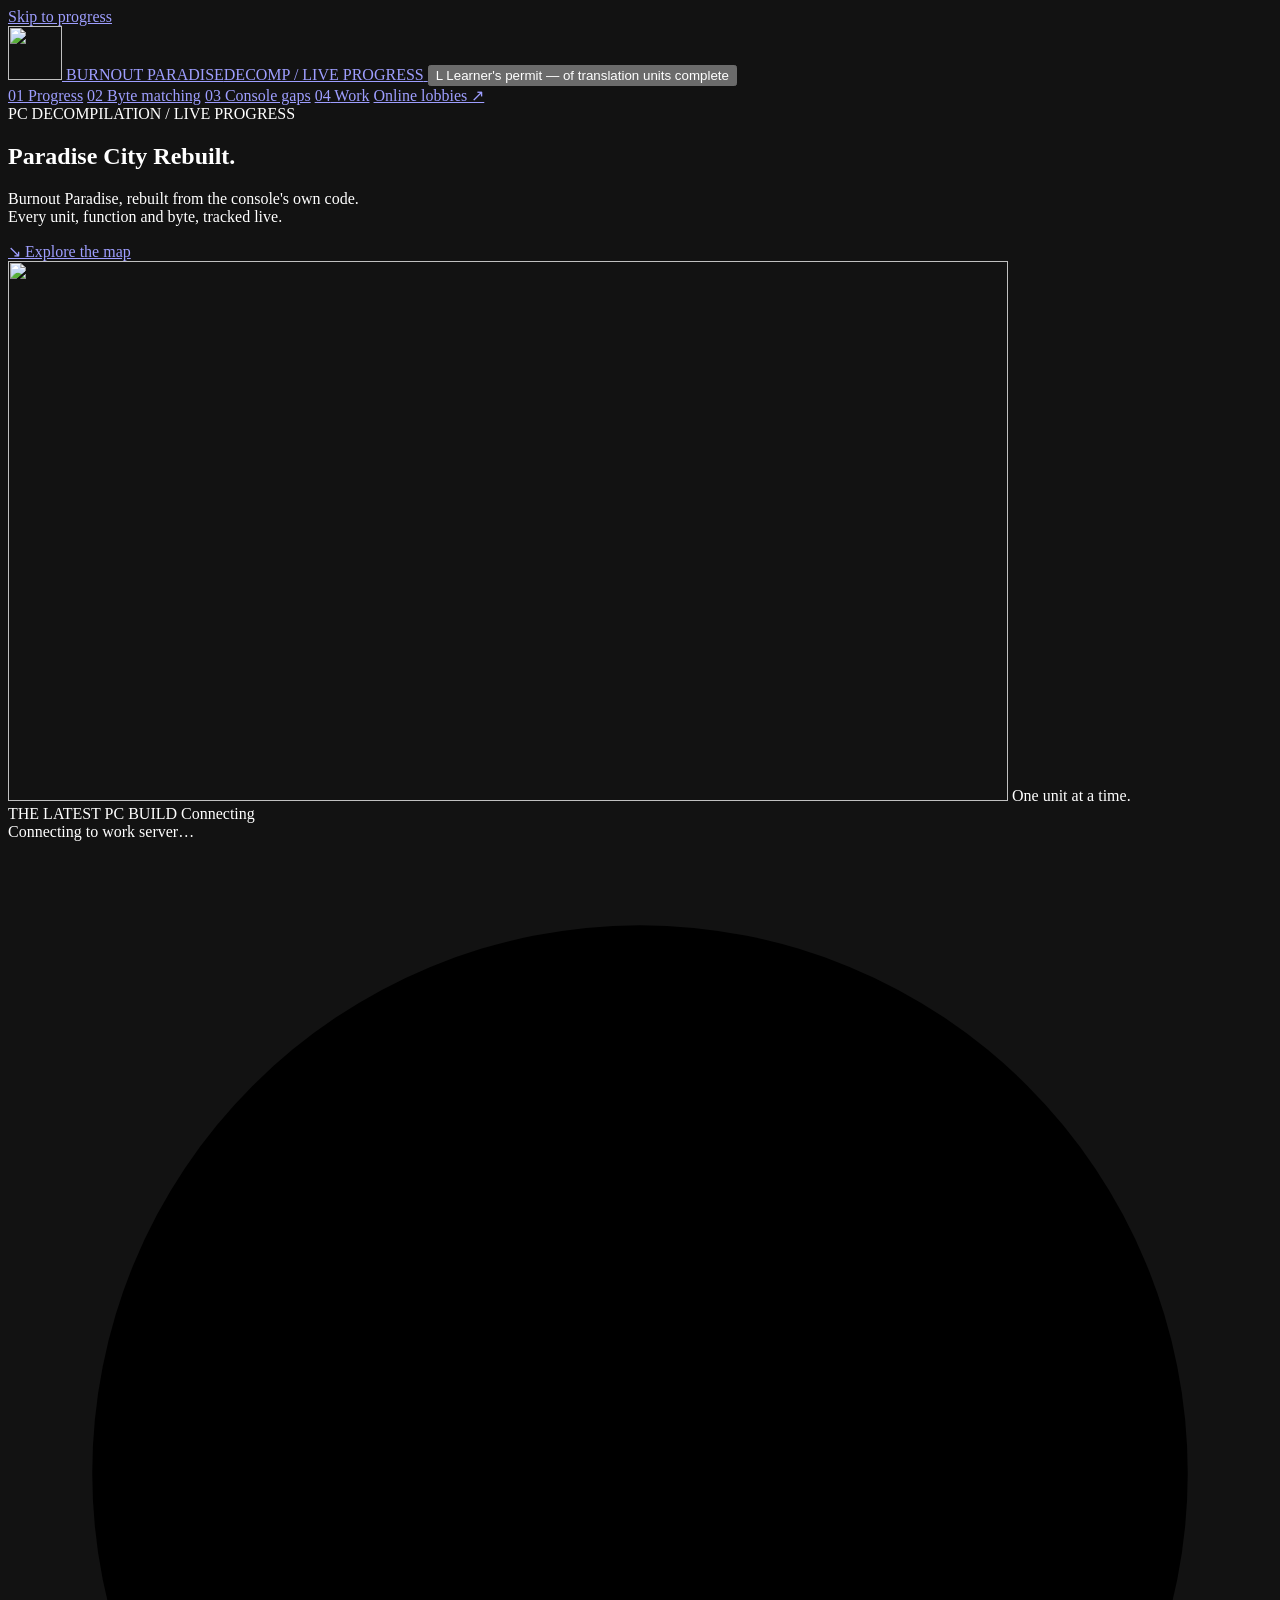
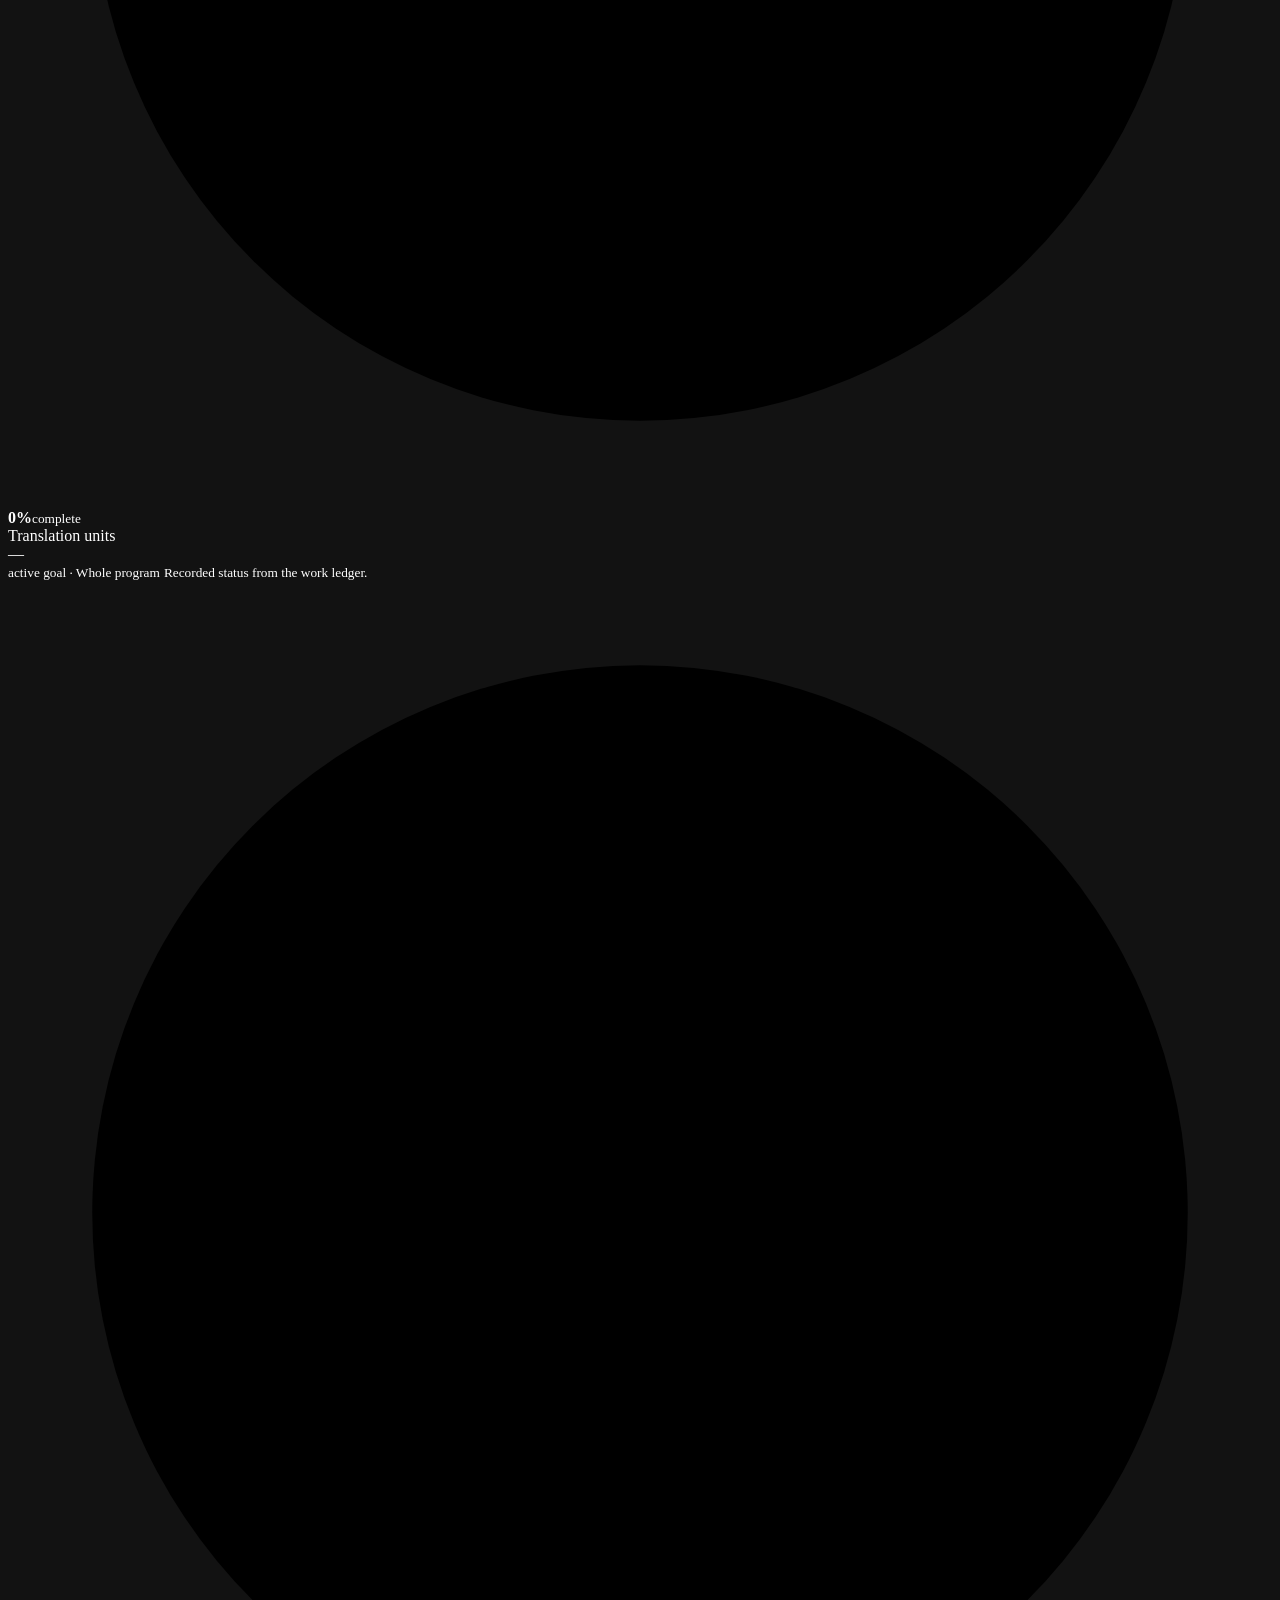
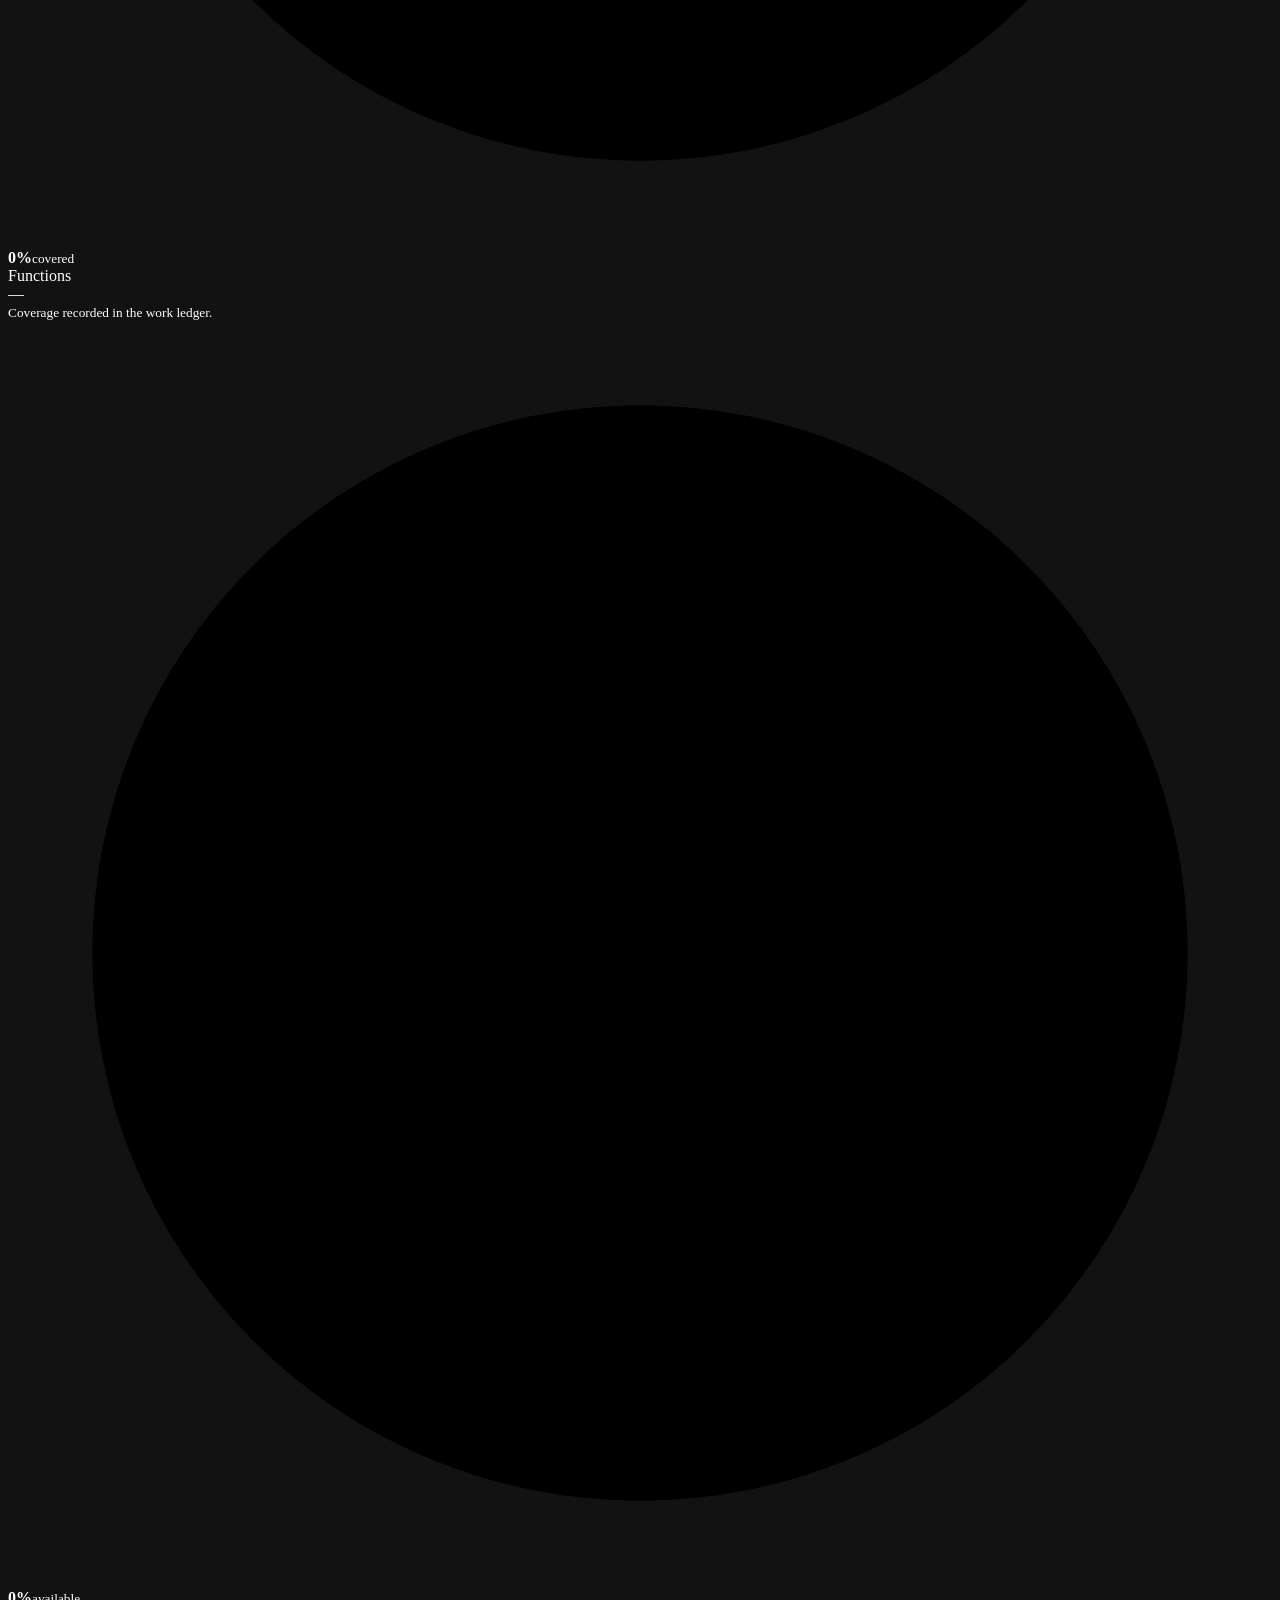
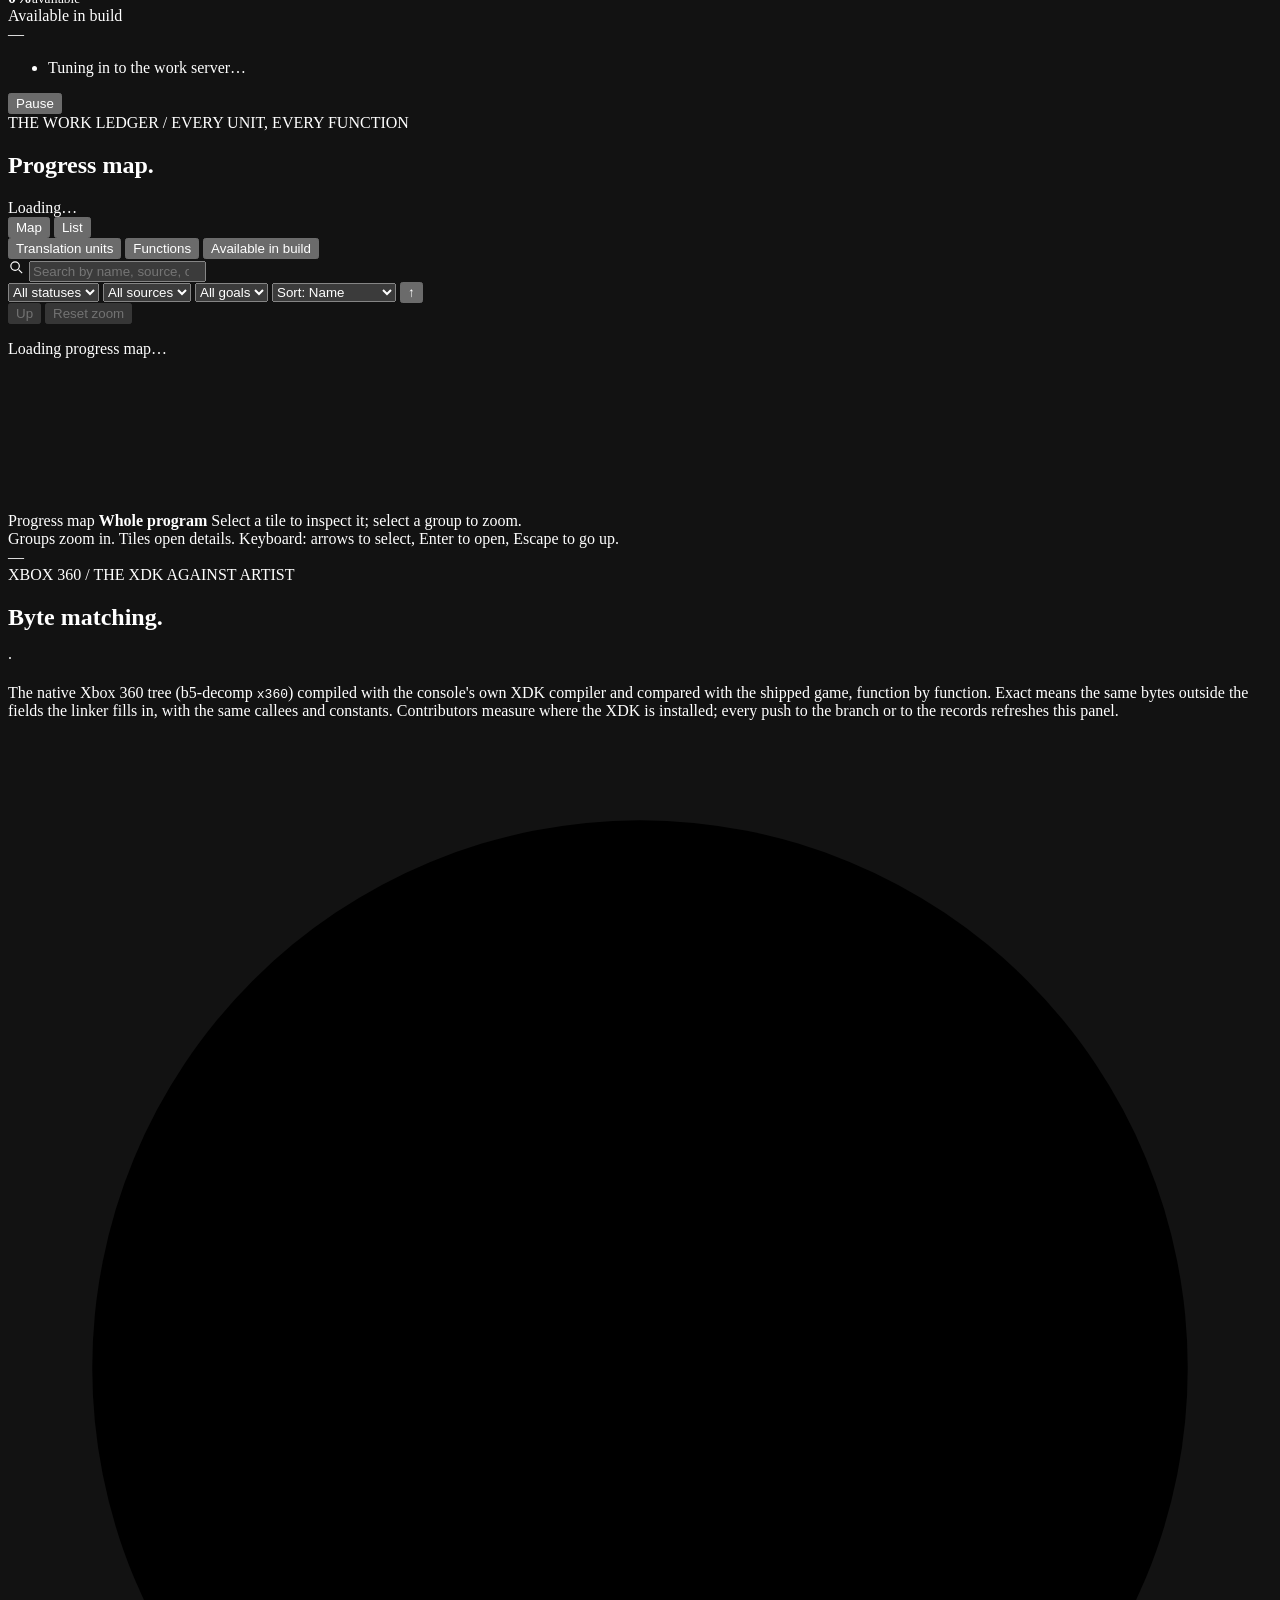
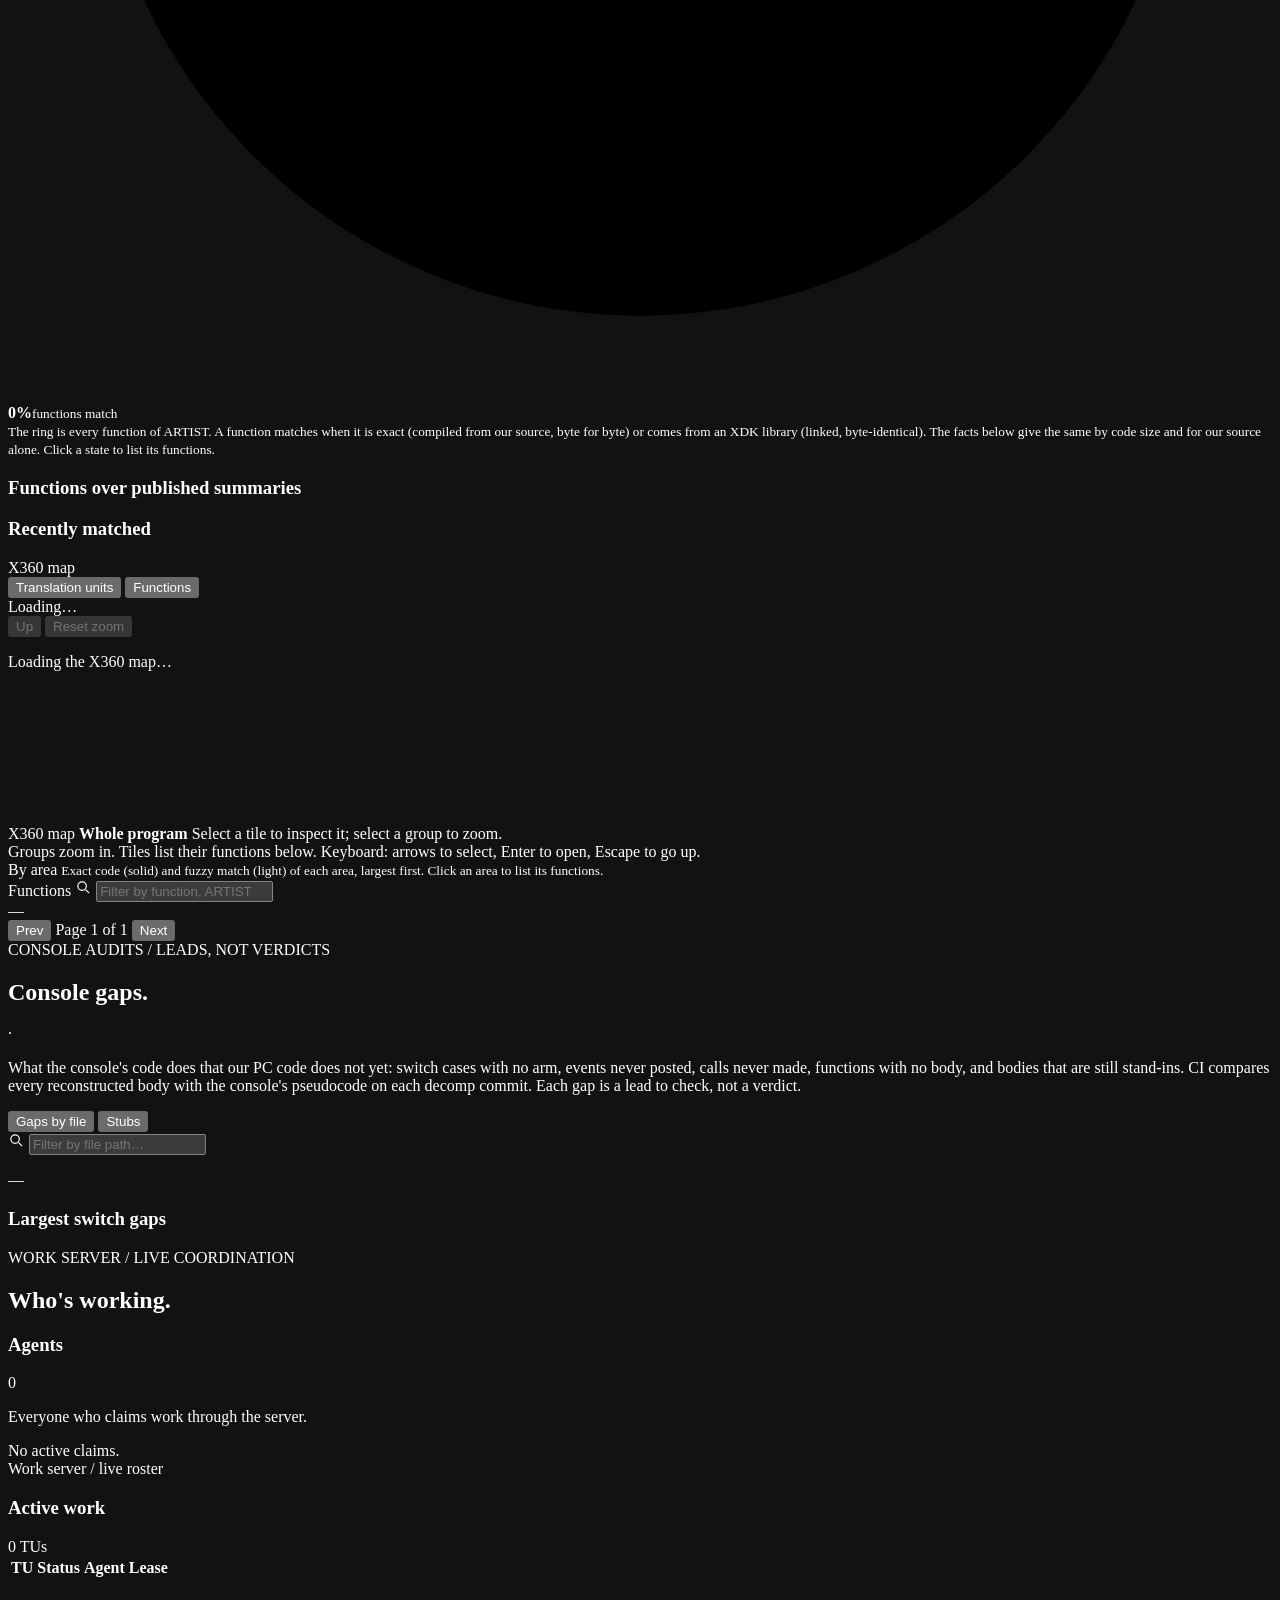
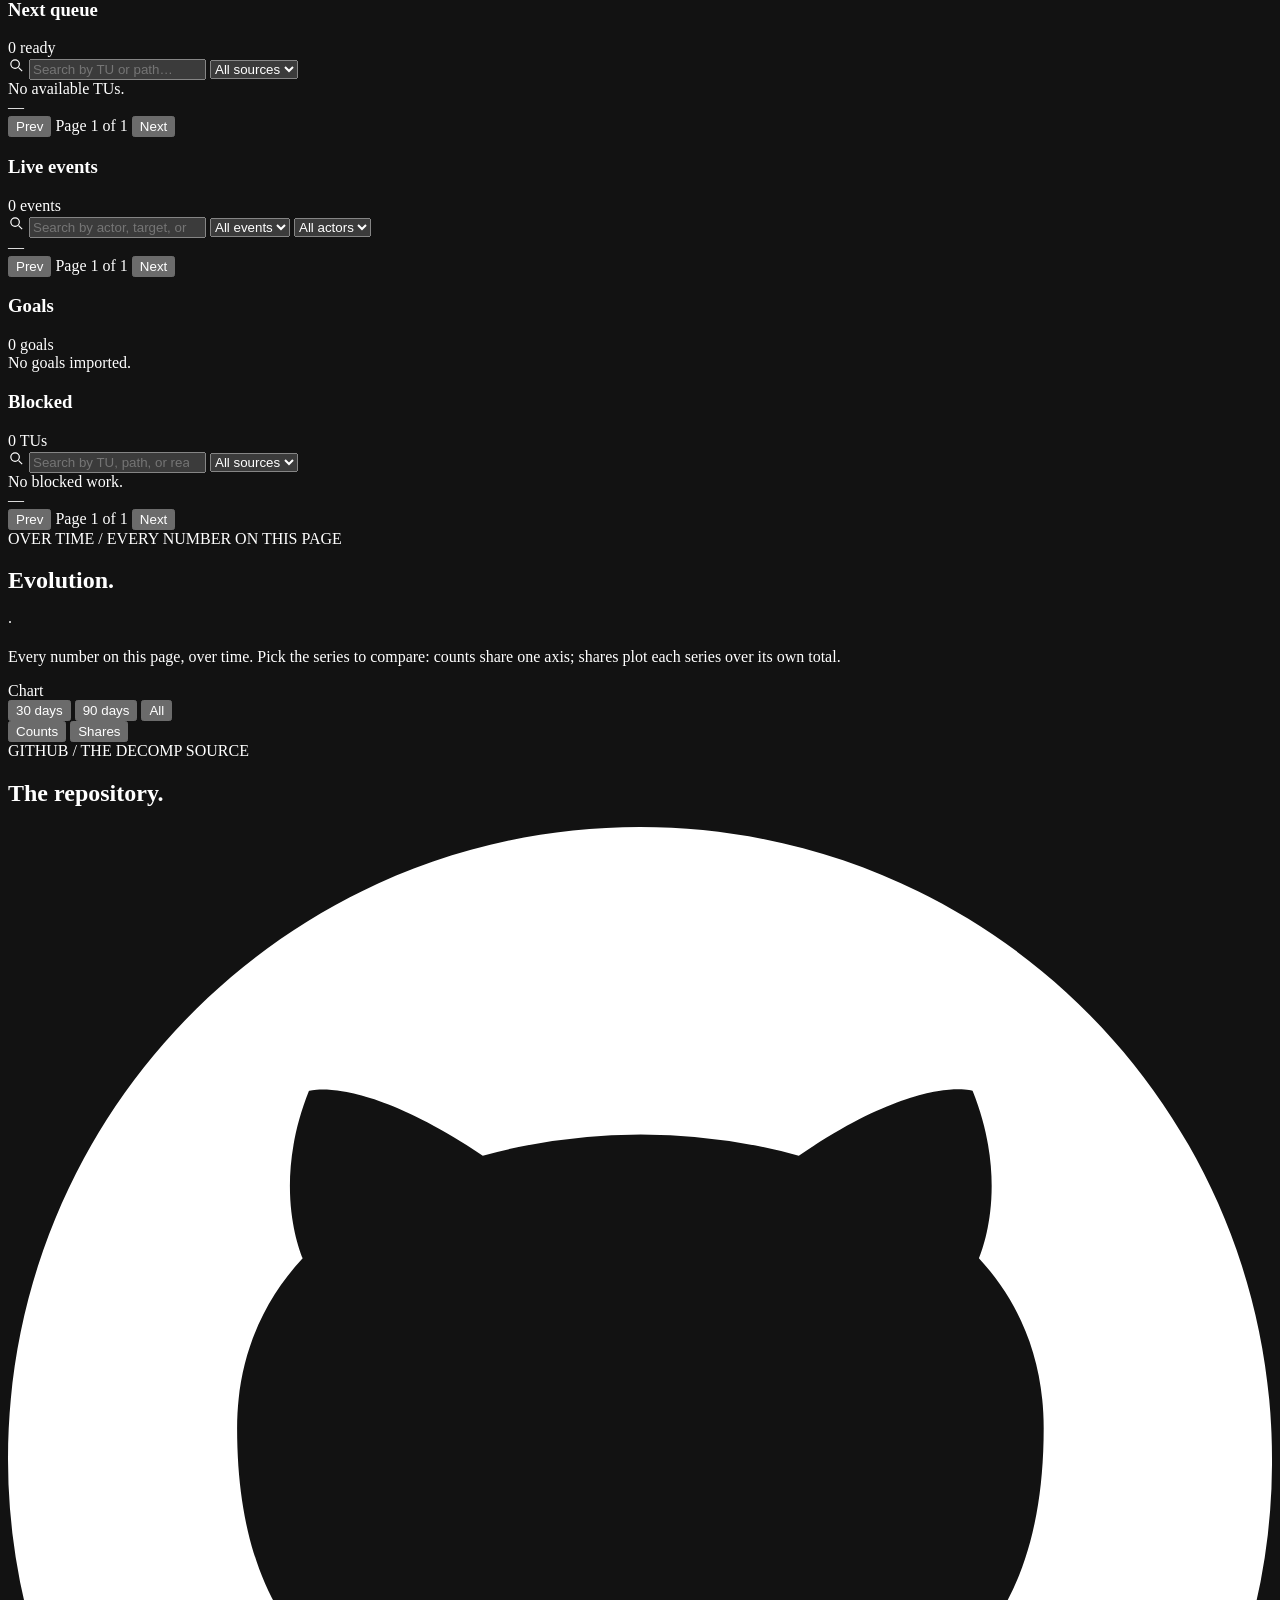
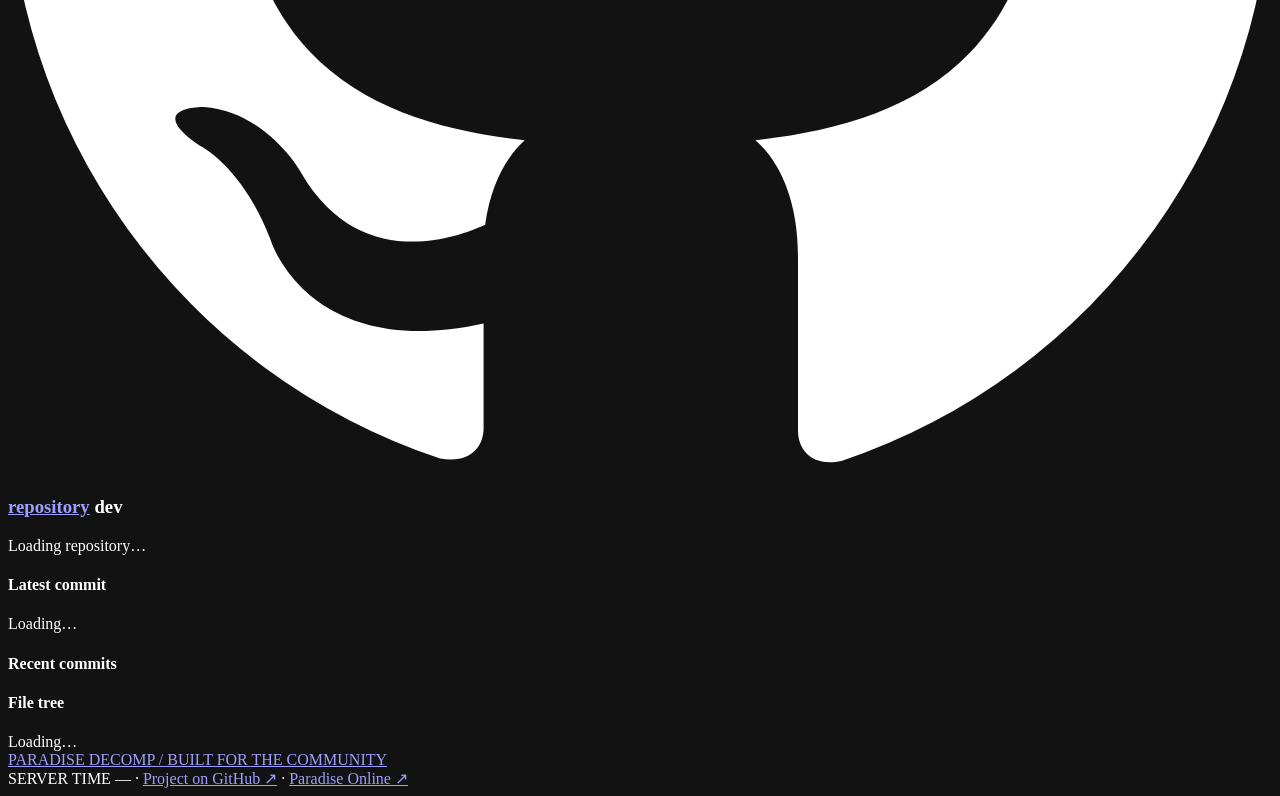
==== bp_work_server/static/index.html @ 1973224c "Download build: the Paradise road sign, swappable by name The hero's download control is now drawn b" ====
<!doctype html>
<html lang="en" class="b5-ui">
  <head>
    <meta charset="utf-8" />
    <meta name="viewport" content="width=device-width, initial-scale=1" />
    <!-- The dark scheme and the scrollbar colours, declared before any stylesheet loads. A hard
         reload (Ctrl+F5) fetches app.css again, and in that gap the page had no scrollbar
         colours of its own: Chrome painted every scrollbar solid #e10600 (the theme-color),
         thumb and track alike, and kept it after app.css arrived. app.css repeats these. -->
    <meta name="color-scheme" content="dark" />
    <style>
      html {
        color-scheme: dark;
        scrollbar-width: thin;
        scrollbar-color: #7a1418 rgba(0, 0, 0, 0.4);
      }
    </style>
    <title>Burnout Paradise Decompilation Progress</title>
    <meta
      name="description"
      content="Live progress dashboard for the Burnout Paradise decompilation project."
    />

    <!-- Social preview (Open Graph — Discord, Facebook, etc.) -->
    <meta property="og:type" content="website" />
    <meta property="og:site_name" content="Burnout Paradise Decompilation" />
    <meta property="og:title" content="Burnout Paradise Decompilation Progress" />
    <meta
      property="og:description"
      content="Live progress dashboard for the Burnout Paradise decompilation project."
    />
    <meta property="og:image" content="/static/b5-ui/assets/seal-paradise-city.png" />
    <meta property="og:image:alt" content="Paradise City seal" />

    <!-- Twitter Card -->
    <meta name="twitter:card" content="summary_large_image" />
    <meta name="twitter:title" content="Burnout Paradise Decompilation Progress" />
    <meta
      name="twitter:description"
      content="Live progress dashboard for the Burnout Paradise decompilation project."
    />
    <meta name="twitter:image" content="/static/b5-ui/assets/seal-paradise-city.png" />

    <!-- Embed accent color (Discord left bar). Served to link-preview bots only
         (routes/static.py): a browser that gets it may paint the page's scrollbars with it. -->
    <meta name="theme-color" content="#e10600" />

    <!-- Type, components and artwork: the shared b5-decomp-webui build in static/b5-ui
         (static/b5-ui/webui.json names its version). app.css lays out this dashboard. -->
    <link rel="icon" type="image/svg+xml" href="/static/b5-ui/assets/favicon.svg" />
    <link rel="preload" href="/static/b5-ui/assets/anton-latin.ttf" as="font" type="font/ttf" crossorigin />
    <link rel="stylesheet" href="/static/b5-ui/b5-ui.css?v=0.2.0-2" />
    <link rel="stylesheet" href="/static/b5-ui/download-designs.css?v=0.2.0-2" />
    <link rel="stylesheet" href="/static/app.css?v=61" />
  </head>
  <body class="b5-page">
    <a class="b5-skip-link" href="#progress">Skip to progress</a>
    <div class="b5-scenery" aria-hidden="true"></div>
    <header class="b5-site-header b5-shell">
      <a class="b5-brand" href="/" aria-label="Decomp progress home">
        <img class="b5-brand__mark" src="/static/b5-ui/assets/seal-paradise-city.png" width="54" height="54" alt="" />
        <span>BURNOUT PARADISE<span class="b5-brand__subtitle">DECOMP / LIVE PROGRESS</span></span>
      </a>
      <!-- The decomp license rides in the header once the summary's rings have scrolled
           away (app.js), so it never sits beside the figures it repeats. It opens the
           whole license. -->
      <button class="b5-license-chip wp-license-chip" id="licenseChip" type="button" popovertarget="licenseCard" aria-expanded="false" data-b5-reveal>
        <span class="b5-license-chip__class" id="licenseChipClass">L</span>
        <span class="b5-license-chip__rank" id="licenseChipRank">Learner's permit</span>
        <span class="b5-license-chip__value" id="licenseChipValue">—</span><span class="b5-sr-only"> of translation units complete</span>
      </button>
      <nav class="b5-site-nav" aria-label="Main navigation">
        <a href="#progress" aria-current="location"><span>01</span> Progress</a>
        <a href="#bytematch"><span>02</span> Byte matching</a>
        <a href="#gaps"><span>03</span> Console gaps</a>
        <a href="#work"><span>04</span> Work</a>
        <a class="b5-site-nav__external" href="https://online.decomp.adriwin.fr/" target="_blank" rel="noopener noreferrer">Online lobbies ↗</a>
      </nav>
    </header>

    <!-- The whole license: a rank on the share of translation units complete (the first
         ring), after the game's licence classes; the rings' figures as car-stat meters,
         with the X360 byte match; the commit the ledger was reconciled at. -->
    <article class="b5-license wp-license-card" id="licenseCard" popover aria-labelledby="licenseRank">
      <div class="b5-license__head">
        <div>
          <div class="b5-license__kicker">Paradise City · Decomp license</div>
          <h2 class="b5-license__rank" id="licenseRank">Learner's permit</h2>
        </div>
        <span class="b5-license__class" id="licenseClass" aria-hidden="true">L</span>
      </div>
      <p class="b5-license__next" id="licenseNext">Reading the work ledger…</p>
      <div class="b5-license__stats">
          <div class="b5-meter" id="meterUnits" data-tone="success" role="progressbar" aria-valuemin="0" aria-valuemax="100" aria-label="Units complete"><span class="b5-meter__label">Units complete</span><span class="b5-meter__value" data-b5-progress-label>—</span><span class="b5-meter__bar"></span></div>
          <div class="b5-meter" id="meterFuncs" role="progressbar" aria-valuemin="0" aria-valuemax="100" aria-label="Functions covered"><span class="b5-meter__label">Functions covered</span><span class="b5-meter__value" data-b5-progress-label>—</span><span class="b5-meter__bar"></span></div>
          <div class="b5-meter" id="meterBuild" data-tone="info" role="progressbar" aria-valuemin="0" aria-valuemax="100" aria-label="In the build"><span class="b5-meter__label">In the build</span><span class="b5-meter__value" data-b5-progress-label>—</span><span class="b5-meter__bar"></span></div>
          <div class="b5-meter" id="meterMatch" data-tone="success" role="progressbar" aria-valuemin="0" aria-valuemax="100" aria-label="X360 byte match"><span class="b5-meter__label">X360 byte match</span><span class="b5-meter__value" data-b5-progress-label>—</span><span class="b5-meter__bar"></span></div>
      </div>
      <div class="b5-license__stamp"><span>Valid in Paradise City</span><span id="licenseNumber" title="The b5-decomp commit the ledger was reconciled at">No. —</span></div>
    </article>

    <main class="wp-main" data-b5-density="compact">
      <div class="b5-shell">
      <section class="b5-hero wp-hero" aria-labelledby="page-title">
        <div class="b5-hero__copy">
          <div class="b5-eyebrow"><span class="b5-dot"></span> PC DECOMPILATION / LIVE PROGRESS</div>
          <h1 class="b5-hero__title" id="page-title">
            <span class="b5-hero__line">Paradise City</span>
            <span class="b5-title-mark b5-hero__mark">Rebuilt.</span>
          </h1>
          <p>Burnout Paradise, rebuilt from the console's own code.<br />Every unit, function and byte, tracked live.</p>
          <a class="b5-button b5-button--paint" href="#progress"><span class="b5-button__arrow" aria-hidden="true">↘</span> Explore the map</a>
        </div>
        <div class="b5-destination">
          <div class="b5-destination__art" aria-hidden="true">
            <img class="b5-destination__logo" src="/static/b5-ui/assets/paradise-city.webp" width="1000" height="540" alt="" fetchpriority="high" />
            <span class="b5-destination__label">One unit at a time.</span>
          </div>
          <div class="b5-connection wp-build">
            <div class="b5-connection__top">
              <span class="b5-connection__kicker">THE LATEST PC BUILD</span>
              <span id="connection" class="b5-status" data-tone="warning"><span id="connectionText">Connecting</span></span>
            </div>
            <!-- Download build: app.js draws the download control here from the latest build, in the
                 design named by DOWNLOAD_DESIGN (any of the b5-ui download designs; the gallery shows
                 them all). Its chooser offers the full game or the exe-only update. -->
            <div id="downloadSlot" class="wp-download" hidden></div>
            <span id="subtitle" class="b5-hint">Connecting to work server…</span>
          </div>
        </div>
      </section>

      <!-- Headline metrics: three donuts, each split into the states that make up its total -->
      <section class="b5-stat-strip wp-metrics" aria-label="Progress summary">
        <article class="b5-stat wp-metric" title="Completion includes done translation units and external implementations, shown separately in the legend.">
          <div class="b5-ring wp-ring" id="tuRing">
            <svg viewBox="0 0 120 120" aria-hidden="true">
              <circle class="b5-ring__track" cx="60" cy="60" r="52" />
              <g class="ring-segments"></g>
            </svg>
            <span class="b5-ring__label"><strong id="tuPercent">0%</strong><small>complete</small></span>
          </div>
          <div class="wp-metric__body">
            <span class="b5-stat__label">Translation units</span>
            <div class="metric-total" id="tuCount">—</div>
            <div class="legend" id="tuLegend"></div>
            <small class="metric-note">active goal · <span id="activeGoal">Whole program</span></small>
            <small class="metric-note" id="tuEvidenceNote">Recorded status from the work ledger.</small>
            <small class="metric-note" id="sourceSyncNote" hidden></small>
          </div>
        </article>
        <article class="b5-stat wp-metric" title="Coverage includes recorded functions and external implementations. The total includes every function in the shipped X360 binary, including unidentified functions.">
          <div class="b5-ring wp-ring" id="fnRing">
            <svg viewBox="0 0 120 120" aria-hidden="true">
              <circle class="b5-ring__track" cx="60" cy="60" r="52" />
              <g class="ring-segments"></g>
            </svg>
            <span class="b5-ring__label"><strong id="fnPercent">0%</strong><small>covered</small></span>
          </div>
          <div class="wp-metric__body">
            <span class="b5-stat__label">Functions</span>
            <div class="metric-total" id="fnCount">—</div>
            <div class="legend" id="fnLegend"></div>
            <small class="metric-note" id="fnStatusNote">Coverage recorded in the work ledger.</small>
            <small class="metric-note" id="fnEvidenceNote"></small>
          </div>
        </article>
        <article class="b5-stat wp-metric" title="Translation units available through compiled source or a verified external provider in the PC build inputs.">
          <div class="b5-ring wp-ring" id="exeRing">
            <svg viewBox="0 0 120 120" aria-hidden="true">
              <circle class="b5-ring__track" cx="60" cy="60" r="52" />
              <g class="ring-segments"></g>
            </svg>
            <span class="b5-ring__label"><strong id="exePercent">0%</strong><small>available</small></span>
          </div>
          <div class="wp-metric__body">
            <span class="b5-stat__label">Available in build</span>
            <div class="metric-total" id="exeCount">—</div>
            <div class="legend" id="exeLegend"></div>
          </div>
        </article>
      </section>

      <!-- Crash FM's news crawl, after the game's ticker: the newest work-server events in
           amber LED type, under the summary. The events table in Who's working holds the
           same events; the crawl stops on hover or with its toggle. -->
      <section class="b5-ticker wp-ticker" id="ticker" aria-label="Crash FM: latest events">
        <div class="b5-ticker__window"><ul class="b5-ticker__track" id="tickerTrack"><li class="b5-ticker__item">Tuning in to the work server…</li></ul></div>
        <button class="b5-ticker__toggle" id="tickerToggle" type="button" aria-pressed="false"><span class="b5-sr-only">Pause</span></button>
      </section>
      </div>

      <div class="b5-shell wp-sections">
      <!-- Explorer: search/browse every TU and function -->
      <section class="wp-section" id="progress" aria-labelledby="progress-title">
        <div class="b5-section-header" data-b5-index="01">
          <div>
            <div class="b5-eyebrow">THE WORK LEDGER / EVERY UNIT, EVERY FUNCTION</div>
            <h2 class="b5-heading" id="progress-title">Progress map<span class="b5-accent">.</span></h2>
          </div>
          <div class="explorer-view-tools">
            <span id="explorerCount" class="b5-ribbon b5-ribbon--gold">Loading…</span>
            <div class="b5-filter-group b5-filter-group--paint" id="explorerViews" role="group" aria-label="Explorer view">
              <button class="b5-filter" type="button" data-view="map" data-b5-value="map" aria-pressed="true">Map</button>
              <button class="b5-filter" type="button" data-view="list" data-b5-value="list" aria-pressed="false">List</button>
            </div>
          </div>
        </div>
        <div class="b5-panel b5-panel--board explorer" id="progressExplorer" aria-label="Progress explorer">
          <div class="b5-panel__header">
            <div class="b5-filter-group b5-filter-group--paint" id="explorerTabs" role="group" aria-label="Explorer mode">
              <button class="b5-filter" type="button" data-tab="tus" data-b5-value="tus" aria-pressed="true">Translation units</button>
              <button class="b5-filter" type="button" data-tab="funcs" data-b5-value="funcs" aria-pressed="false">Functions</button>
              <button class="b5-filter" type="button" data-tab="linked" data-b5-value="linked" aria-pressed="false">Available in build</button>
            </div>
            <label class="b5-search wp-search">
              <svg viewBox="0 0 24 24" width="17" height="17" fill="none" stroke="currentColor" stroke-width="1.7" aria-hidden="true"><circle cx="10" cy="10" r="6" /><path d="m15 15 5 5" /></svg>
              <input type="search" id="explorerSearch" placeholder="Search by name, source, or path…" aria-label="Search the explorer" autocomplete="off" />
            </label>
          </div>

          <div class="b5-panel__body">
          <div class="explorer-controls">
            <select id="filterStatus" class="b5-select" data-b5-select aria-label="Translation unit status"><option value="">All statuses</option></select>
            <select id="filterSource" class="b5-select tus-only" data-b5-select aria-label="Source"><option value="">All sources</option></select>
            <select id="filterGoal" class="b5-select tus-only" data-b5-select aria-label="Goal"><option value="">All goals</option></select>
            <select id="sortBy" class="b5-select tus-only" data-b5-select aria-label="Sort">
              <option value="queue">Sort: Queue rank</option>
              <option value="id" selected>Sort: Name</option>
              <option value="funcs">Sort: Functions</option>
              <option value="updated">Sort: Updated</option>
              <option value="status">Sort: Status</option>
            </select>
            <button id="sortOrder" class="b5-button b5-button--ink order-btn" type="button" title="Toggle order" aria-label="Toggle sort order">↑</button>
          </div>

          <div id="progressMap" class="progress-map">
            <div class="map-toolbar">
              <nav id="mapBreadcrumbs" class="map-breadcrumbs" aria-label="Map location"></nav>
              <div class="map-navigation">
                <button id="mapUp" type="button" class="b5-button b5-button--ink" disabled>Up</button>
                <button id="mapReset" type="button" class="b5-button b5-button--ink" disabled>Reset zoom</button>
              </div>
            </div>
            <p id="mapExplanation" class="map-explanation"></p>
            <div id="mapLegend" class="map-legend" aria-label="Map legend"></div>
            <div id="mapStatus" class="map-status" role="status">
              <span id="mapStatusText">Loading progress map…</span>
              <button id="mapRetry" type="button" class="b5-button b5-button--ink" hidden>Retry</button>
            </div>
            <div id="progressMapViewport" class="map-viewport b5-hud">
              <canvas id="progressMapCanvas" tabindex="0" role="group"
                aria-label="Interactive progress map" aria-describedby="mapKeyboardHelp">
                Use List view to browse progress in a table.
              </canvas>
              <div id="mapHighlight" class="map-highlight" hidden></div>
              <div id="progressMapTooltip" class="map-tooltip" hidden></div>
              <div id="mapEmpty" class="map-empty" hidden>No results match these filters.</div>
            </div>
            <div class="map-selection">
              <div class="map-selection-content">
                <span id="mapSelectionType" class="map-selection-type">Progress map</span>
                <strong id="mapSelectionName">Whole program</strong>
                <span id="mapSelectionMeta">Select a tile to inspect it; select a group to zoom.</span>
              </div>
              <div class="map-selection-actions">
                <button id="mapActivate" type="button" class="b5-button b5-button--ink" hidden>Open details</button>
                <button id="mapUnitDetails" type="button" class="b5-button b5-button--ink" hidden>Unit details</button>
              </div>
            </div>
            <div class="map-footnotes">
              <span id="mapScopeNote"></span>
              <span id="mapZeroNote" hidden></span>
              <span id="mapKeyboardHelp">Groups zoom in. Tiles open details. Keyboard: arrows to select, Enter to open, Escape to go up.</span>
            </div>
            <span id="mapAnnouncement" class="b5-sr-only" aria-live="polite"></span>
          </div>

          <div id="explorerList" class="explorer-list hidden">
            <div class="table-wrap">
              <table class="explorer-table">
                <thead id="explorerHead"></thead>
                <tbody id="explorerBody"></tbody>
              </table>
            </div>
            <!-- No data-b5-pager: app.js creates this pager on the first response, so it never reads "No results" while loading. -->
            <nav id="explorerPager" class="b5-pagination explorer-foot" data-b5-page-size="50" data-b5-unit="results" aria-label="Explorer pages"><span class="b5-pagination__range">—</span></nav>
          </div>
          </div>
        </div>
      </section>

      <!-- Byte matching: the native Xbox 360 tree compiled with the XDK, function by function
           against the console's own bytes. Fed by the workflow repo's bytematch.yml. -->
      <section class="wp-section" id="bytematch" aria-labelledby="bytematch-title">
        <div class="b5-section-header" data-b5-index="02">
          <div>
            <div class="b5-eyebrow">XBOX 360 / THE XDK AGAINST ARTIST</div>
            <h2 class="b5-heading" id="bytematch-title">Byte matching<span class="b5-accent">.</span></h2>
          </div>
          <!-- the x360 commit and age of the summary the panel shows -->
          <span id="bytematchStamp" class="b5-ribbon b5-ribbon--gold" hidden></span>
        </div>
        <div class="wp-body bytematch-panel" id="bytematchCard" aria-label="Byte matching">
          <!-- The measure, its ring and the facts on the left; how it moved and what matched
               last on the right, from the top. -->
          <div class="bm-overview">
            <div class="bm-main">
              <div class="bm-intro">
                <div class="metric-total" id="bytematchCount">&middot;</div>
                <p class="vp-intro">The native Xbox 360 tree (b5-decomp <code>x360</code>) compiled with the console's own XDK compiler and compared with the shipped game, function by function. Exact means the same bytes outside the fields the linker fills in, with the same callees and constants. Contributors measure where the XDK is installed; every push to the branch or to the records refreshes this panel.</p>
              </div>
              <div class="bm-ring-row">
                <div class="b5-ring wp-ring big" id="bytematchRing">
                  <svg viewBox="0 0 120 120" aria-hidden="true">
                    <circle class="b5-ring__track" cx="60" cy="60" r="52" />
                    <g class="ring-segments"></g>
                  </svg>
                  <span class="b5-ring__label"><strong id="bytematchPercent">0%</strong><small>functions match</small></span>
                </div>
                <div class="vp-legend">
                  <div class="legend" id="bytematchLegend"></div>
                  <small class="vp-hint">The ring is every function of ARTIST. A function matches when it is exact (compiled from our source, byte for byte) or comes from an XDK library (linked, byte-identical). The facts below give the same by code size and for our source alone. Click a state to list its functions.</small>
                </div>
              </div>
              <div class="bm-facts" id="bytematchFacts" role="group" aria-label="Byte-match facts"></div>
            </div>
            <div class="vp-side bm-side">
              <div class="b5-card b5-card--compact vp-block">
                <h3 class="b5-card__title">Functions over published summaries</h3>
                <div id="bytematchHistory" class="vp-history"></div>
              </div>
              <div class="b5-card b5-card--compact vp-block">
                <h3 class="b5-card__title">Recently matched</h3>
                <ol id="bytematchRecent" class="evidence-top bm-recent"></ol>
              </div>
            </div>
          </div>
          <!-- The PC progress map's renderer (progress-map.js), on the X360 byte-match states.
               Element ids carry the x360 prefix the MapController maps them through. -->
          <section class="b5-panel b5-panel--board bm-map" aria-label="X360 map">
            <div class="b5-panel__header">
              <span class="b5-board__label"><span class="b5-dot"></span>X360 map</span>
              <div class="b5-board__tools">
                <div class="b5-filter-group b5-filter-group--paint" id="x360MapTabs" role="group" aria-label="X360 map mode">
                  <button class="b5-filter" type="button" data-x360mode="x360tus" data-b5-value="x360tus" aria-pressed="true">Translation units</button>
                  <button class="b5-filter" type="button" data-x360mode="x360funcs" data-b5-value="x360funcs" aria-pressed="false">Functions</button>
                </div>
                <span id="x360MapCount" class="b5-ribbon b5-ribbon--gold">Loading&hellip;</span>
              </div>
            </div>
            <div class="b5-panel__body">
            <div id="x360ProgressMap" class="progress-map">
              <div class="map-toolbar">
                <nav id="x360MapBreadcrumbs" class="map-breadcrumbs" aria-label="X360 map location"></nav>
                <div class="map-navigation">
                  <button id="x360MapUp" type="button" class="b5-button b5-button--ink" disabled>Up</button>
                  <button id="x360MapReset" type="button" class="b5-button b5-button--ink" disabled>Reset zoom</button>
                </div>
              </div>
              <p id="x360MapExplanation" class="map-explanation"></p>
              <div id="x360MapLegend" class="map-legend" aria-label="X360 map legend"></div>
              <div id="x360MapStatus" class="map-status" role="status">
                <span id="x360MapStatusText">Loading the X360 map&hellip;</span>
              </div>
              <div id="x360ProgressMapViewport" class="map-viewport b5-hud">
                <canvas id="x360ProgressMapCanvas" tabindex="0" role="group"
                  aria-label="Interactive X360 byte-match map" aria-describedby="x360MapKeyboardHelp">
                  The function list below browses the same states.
                </canvas>
                <div id="x360MapHighlight" class="map-highlight" hidden></div>
                <div id="x360ProgressMapTooltip" class="map-tooltip" hidden></div>
                <div id="x360MapEmpty" class="map-empty" hidden>No results match these filters.</div>
              </div>
              <div class="map-selection">
                <div class="map-selection-content">
                  <span id="x360MapSelectionType" class="map-selection-type">X360 map</span>
                  <strong id="x360MapSelectionName">Whole program</strong>
                  <span id="x360MapSelectionMeta">Select a tile to inspect it; select a group to zoom.</span>
                </div>
                <div class="map-selection-actions">
                  <button id="x360MapActivate" type="button" class="b5-button b5-button--ink" hidden>Open details</button>
                  <button id="x360MapUnitDetails" type="button" class="b5-button b5-button--ink" hidden>Unit details</button>
                </div>
              </div>
              <div class="map-footnotes">
                <span id="x360MapScopeNote"></span>
                <span id="x360MapZeroNote" hidden></span>
                <span id="x360MapKeyboardHelp">Groups zoom in. Tiles list their functions below. Keyboard: arrows to select, Enter to open, Escape to go up.</span>
              </div>
              <span id="x360MapAnnouncement" class="b5-sr-only" aria-live="polite"></span>
            </div>
            </div>
          </section>
          <section class="b5-panel b5-panel--board bm-areas" aria-label="By area">
            <div class="b5-panel__header">
              <span class="b5-board__label"><span class="b5-dot"></span>By area</span>
              <small class="muted-text">Exact code (solid) and fuzzy match (light) of each area, largest first. Click an area to list its functions.</small>
            </div>
            <div class="b5-panel__body"><div id="bytematchAreas" class="bm-area-list"></div></div>
          </section>
          <section class="b5-panel b5-panel--board bm-explorer" id="bytematchExplorer" aria-label="Byte-match functions">
            <div class="b5-panel__header">
              <span class="b5-board__label"><span class="b5-dot"></span>Functions</span>
              <label class="b5-search wp-search">
                <svg viewBox="0 0 24 24" width="17" height="17" fill="none" stroke="currentColor" stroke-width="1.7" aria-hidden="true"><circle cx="10" cy="10" r="6" /><path d="m15 15 5 5" /></svg>
                <input type="search" id="bytematchSearch" placeholder="Filter by function, ARTIST address or source&hellip;" aria-label="Filter byte-match functions" autocomplete="off" />
              </label>
            </div>
            <div class="b5-panel__body evidence-body">
              <div id="bytematchChips" class="b5-filter-group b5-filter-group--paint b5-filter-group--compact" role="group" aria-label="Filter by state"></div>
              <div id="bytematchList" class="evidence-list bm-list"></div>
              <div class="evidence-foot">
                <span id="bytematchRange" class="muted-text">&mdash;</span>
                <div class="mini-pager">
                  <button id="bmPagePrev" class="b5-page-button" type="button">Prev</button>
                  <span id="bmPageStatus" class="page-status">Page 1 of 1</span>
                  <button id="bmPageNext" class="b5-page-button" type="button">Next</button>
                </div>
              </div>
            </div>
          </section>
        </div>
      </section>

      <!-- Console gaps: what the console's code does that our PC code does not, file by file.
           A to-do list from the static audits CI runs on every decomp commit, with no score:
           each gap is a lead to check, not a measure of progress. -->
      <section class="wp-section" id="gaps" aria-labelledby="gaps-title">
        <div class="b5-section-header" data-b5-index="03">
          <div>
            <div class="b5-eyebrow">CONSOLE AUDITS / LEADS, NOT VERDICTS</div>
            <h2 class="b5-heading" id="gaps-title">Console gaps<span class="b5-accent">.</span></h2>
          </div>
          <span class="b5-ribbon b5-ribbon--gold" id="evidenceMeta">&middot;</span>
        </div>
        <div class="wp-body gaps-panel" id="gapsCard" aria-label="Console gaps">
          <p class="vp-intro">What the console's code does that our PC code does not yet: switch cases with no arm, events never posted, calls never made, functions with no body, and bodies that are still stand-ins. CI compares every reconstructed body with the console's pseudocode on each decomp commit. Each gap is a lead to check, not a verdict.</p>
          <section class="b5-panel b5-panel--board" id="evidence" aria-label="Console gaps by file">
            <div class="b5-panel__header">
              <div class="b5-filter-group b5-filter-group--paint" id="evidenceTabs" role="group" aria-label="Gap list">
                <button class="b5-filter" type="button" data-tab="audit" data-b5-value="audit" aria-pressed="true" title="Each reconstructed body compared with the console's own function">Gaps by file</button>
                <button class="b5-filter" type="button" data-tab="stubs" data-b5-value="stubs" aria-pressed="false" title="Bodies that are still stand-ins">Stubs</button>
              </div>
              <label class="b5-search wp-search">
                <svg viewBox="0 0 24 24" width="17" height="17" fill="none" stroke="currentColor" stroke-width="1.7" aria-hidden="true"><circle cx="10" cy="10" r="6" /><path d="m15 15 5 5" /></svg>
                <input type="search" id="evidenceSearch" placeholder="Filter by file path&hellip;" aria-label="Filter by file path" autocomplete="off" />
              </label>
            </div>
            <div class="b5-panel__body evidence-body">
              <p id="evidenceIntro" class="evidence-intro"></p>
              <div id="evidenceChips" class="b5-filter-group b5-filter-group--paint b5-filter-group--compact" role="group" aria-label="Filter"></div>
              <div class="evidence-grid">
                <div class="evidence-main">
                  <div id="evidenceList" class="evidence-list"></div>
                  <nav id="evidencePager" class="b5-pagination evidence-foot" data-b5-page-size="25" data-b5-unit="files" aria-label="Console gap pages"><span class="b5-pagination__range">—</span></nav>
                </div>
                <aside class="b5-card b5-card--compact evidence-side">
                  <h3 class="b5-card__title" id="evidenceTopTitle">Largest switch gaps</h3>
                  <p id="evidenceTopNote" class="evidence-side-note"></p>
                  <ol id="evidenceTop" class="evidence-top"></ol>
                </aside>
              </div>
            </div>
          </section>
        </div>
      </section>

      <!-- Work coordination grid -->
      <section class="wp-section" id="work" aria-labelledby="work-title">
        <div class="b5-section-header" data-b5-index="04">
          <div>
            <div class="b5-eyebrow">WORK SERVER / LIVE COORDINATION</div>
            <h2 class="b5-heading" id="work-title">Who's working<span class="b5-accent">.</span></h2>
          </div>
        </div>
        <div class="grid">
          <section class="b5-panel b5-panel--paint b5-roster agents" aria-labelledby="agents-title">
            <div class="b5-panel__header">
              <h3 id="agents-title">Agents</h3>
              <span id="agentCount" class="b5-count-tile" title="Agents with active work">0</span>
            </div>
            <div class="b5-panel__body">
              <p id="agentSummary">Everyone who claims work through the server.</p>
              <div id="attributionNote" class="attribution-note" hidden></div>
              <div id="agents" class="agent-list empty">No active claims.</div>
            </div>
            <div class="b5-panel__footer"><span class="b5-dot"></span>Work server / live roster</div>
          </section>

          <section class="b5-card wp-card active-work" aria-labelledby="active-work-title">
            <div class="b5-card__header">
              <h3 class="b5-card__title" id="active-work-title">Active work</h3>
              <span id="activeWorkCount" class="b5-ribbon b5-ribbon--gold">0 TUs</span>
            </div>
            <div class="table-wrap">
              <table>
                <thead>
                  <tr>
                    <th>TU</th>
                    <th>Status</th>
                    <th>Agent</th>
                    <th>Lease</th>
                  </tr>
                </thead>
                <tbody id="activeWork"></tbody>
              </table>
            </div>
            <!-- Shown instead of the table while nothing is claimed. -->
            <div id="activeWorkEmpty" class="b5-empty b5-empty--illustrated active-empty" hidden>
              <span class="b5-empty__symbol b5-empty__symbol--diamond" aria-hidden="true"></span>
              <h4>Engines off. Garage open.</h4>
              <p>No one has a unit claimed right now. Agents claim work from the next queue, and each claim shows up here with its lease.</p>
              <a class="b5-link" href="#next-title">See the next queue ↓</a>
            </div>
          </section>

          <section class="b5-card wp-card next-work" aria-labelledby="next-title">
            <div class="b5-card__header">
              <h3 class="b5-card__title" id="next-title">Next queue</h3>
              <span id="nextCount" class="b5-ribbon b5-ribbon--gold">0 ready</span>
            </div>
            <div class="mini-controls">
              <label class="b5-search wp-search">
                <svg viewBox="0 0 24 24" width="17" height="17" fill="none" stroke="currentColor" stroke-width="1.7" aria-hidden="true"><circle cx="10" cy="10" r="6" /><path d="m15 15 5 5" /></svg>
                <input type="search" id="queueSearch" placeholder="Search by TU or path…" aria-label="Search the queue" autocomplete="off" />
              </label>
              <select id="queueFilterSource" class="b5-select" data-b5-select aria-label="Queue source"><option value="">All sources</option></select>
            </div>
            <div id="nextQueue" class="queue empty">No available TUs.</div>
            <div class="mini-foot">
              <span id="queueRange" class="muted-text">—</span>
              <div class="mini-pager">
                <button id="queuePrev" class="b5-page-button" type="button">Prev</button>
                <span id="queuePageStatus" class="page-status">Page 1 of 1</span>
                <button id="queueNext" class="b5-page-button" type="button">Next</button>
              </div>
            </div>
          </section>

          <section class="b5-card wp-card events" aria-labelledby="events-title">
            <div class="b5-card__header">
              <h3 class="b5-card__title" id="events-title">Live events</h3>
              <span id="eventCount" class="b5-ribbon b5-ribbon--gold">0 events</span>
            </div>
            <div class="mini-controls">
              <label class="b5-search wp-search">
                <svg viewBox="0 0 24 24" width="17" height="17" fill="none" stroke="currentColor" stroke-width="1.7" aria-hidden="true"><circle cx="10" cy="10" r="6" /><path d="m15 15 5 5" /></svg>
                <input type="search" id="eventsSearch" placeholder="Search by actor, target, or detail…" aria-label="Search events" autocomplete="off" />
              </label>
              <select id="eventsFilterAction" class="b5-select" data-b5-select aria-label="Event type"><option value="">All events</option></select>
              <select id="eventsFilterActor" class="b5-select" data-b5-select aria-label="Event actor"><option value="">All actors</option></select>
            </div>
            <div id="events" class="event-table empty"></div>
            <div class="mini-foot">
              <span id="eventsRange" class="muted-text">—</span>
              <div class="mini-pager">
                <button id="eventsPrev" class="b5-page-button" type="button">Prev</button>
                <span id="eventsPageStatus" class="page-status">Page 1 of 1</span>
                <button id="eventsNext" class="b5-page-button" type="button">Next</button>
              </div>
            </div>
          </section>

          <section class="b5-card wp-card goals" aria-labelledby="goals-title">
            <div class="b5-card__header">
              <h3 class="b5-card__title" id="goals-title">Goals</h3>
              <span id="goalCount" class="b5-ribbon b5-ribbon--gold">0 goals</span>
            </div>
            <div id="goals" class="goal-list empty">No goals imported.</div>
          </section>

          <section class="b5-card wp-card blocked" aria-labelledby="blocked-title">
            <div class="b5-card__header">
              <h3 class="b5-card__title" id="blocked-title">Blocked</h3>
              <span id="blockedListCount" class="b5-ribbon b5-ribbon--gold">0 TUs</span>
            </div>
            <div class="mini-controls">
              <label class="b5-search wp-search">
                <svg viewBox="0 0 24 24" width="17" height="17" fill="none" stroke="currentColor" stroke-width="1.7" aria-hidden="true"><circle cx="10" cy="10" r="6" /><path d="m15 15 5 5" /></svg>
                <input type="search" id="blockedSearch" placeholder="Search by TU, path, or reason…" aria-label="Search blocked work" autocomplete="off" />
              </label>
              <select id="blockedFilterSource" class="b5-select" data-b5-select aria-label="Blocked source"><option value="">All sources</option></select>
            </div>
            <div id="blockedList" class="blocked-list empty">No blocked work.</div>
            <div class="mini-foot">
              <span id="blockedRange" class="muted-text">—</span>
              <div class="mini-pager">
                <button id="blockedPrev" class="b5-page-button" type="button">Prev</button>
                <span id="blockedPageStatus" class="page-status">Page 1 of 1</span>
                <button id="blockedNext" class="b5-page-button" type="button">Next</button>
              </div>
            </div>
          </section>
        </div>
      </section>

      <!-- Evolution: every ring's totals over time -->
      <section class="wp-section" id="evolution" aria-labelledby="evolution-title">
        <div class="b5-section-header" data-b5-index="05">
          <div>
            <div class="b5-eyebrow">OVER TIME / EVERY NUMBER ON THIS PAGE</div>
            <h2 class="b5-heading" id="evolution-title">Evolution<span class="b5-accent">.</span></h2>
          </div>
        </div>
        <div class="wp-body evolution-panel" id="evolutionCard" aria-label="Evolution">
          <div class="vp-head">
            <div>
              <div class="metric-total" id="evolutionCount">&middot;</div>
              <p class="vp-intro">Every number on this page, over time. Pick the series to compare: counts share one axis; shares plot each series over its own total.</p>
            </div>
          </div>
          <section class="b5-panel b5-panel--board evo-board" aria-label="Evolution chart">
            <div class="b5-panel__header">
              <span class="b5-board__label"><span class="b5-dot"></span>Chart</span>
              <div class="b5-board__tools evo-controls">
                <div class="b5-filter-group b5-filter-group--paint" id="evolutionRange" role="group" aria-label="Range">
                  <button class="b5-filter" type="button" data-range="30" data-b5-value="30" aria-pressed="false">30 days</button>
                  <button class="b5-filter" type="button" data-range="90" data-b5-value="90" aria-pressed="false">90 days</button>
                  <button class="b5-filter" type="button" data-range="0" data-b5-value="0" aria-pressed="true">All</button>
                </div>
                <div class="b5-filter-group b5-filter-group--paint" id="evolutionMode" role="group" aria-label="Scale">
                  <button class="b5-filter" type="button" data-mode="count" data-b5-value="count" aria-pressed="true">Counts</button>
                  <button class="b5-filter" type="button" data-mode="share" data-b5-value="share" aria-pressed="false">Shares</button>
                </div>
              </div>
            </div>
            <div class="b5-panel__body">
              <div class="evo-picker" id="evolutionPicker"></div>
              <div class="evo-chart" id="evolutionChart"></div>
              <div class="evo-legend" id="evolutionLegend"></div>
            </div>
          </section>
        </div>
      </section>

      <!-- GitHub repository panel -->
      <section class="wp-section" id="repository" aria-labelledby="repository-title">
        <div class="b5-section-header" data-b5-index="06">
          <div>
            <div class="b5-eyebrow">GITHUB / THE DECOMP SOURCE</div>
            <h2 class="b5-heading" id="repository-title">The repository<span class="b5-accent">.</span></h2>
          </div>
          <span id="ghRate" class="gh-rate"></span>
        </div>
        <div class="wp-body gh-panel" aria-label="GitHub repository">
          <div class="gh-head">
            <h3 class="gh-title">
              <svg class="gh-mark" viewBox="0 0 16 16" aria-hidden="true">
                <path
                  fill="currentColor"
                  d="M8 0C3.58 0 0 3.58 0 8a8 8 0 0 0 5.47 7.59c.4.07.55-.17.55-.38v-1.33c-2.23.49-2.7-1.07-2.7-1.07-.36-.93-.89-1.18-.89-1.18-.73-.5.05-.49.05-.49.8.06 1.23.83 1.23.83.71 1.22 1.87.87 2.33.66.07-.52.28-.87.5-1.07-1.78-.2-3.64-.89-3.64-3.95 0-.87.31-1.59.83-2.15-.08-.2-.36-1.02.08-2.12 0 0 .67-.21 2.2.82a7.6 7.6 0 0 1 4 0c1.53-1.04 2.2-.82 2.2-.82.44 1.1.16 1.92.08 2.12.52.56.82 1.28.82 2.15 0 3.07-1.87 3.75-3.65 3.95.29.25.54.73.54 1.48v2.2c0 .21.15.46.55.38A8 8 0 0 0 16 8c0-4.42-3.58-8-8-8Z"
                />
              </svg>
              <a id="repoLink" href="#" target="_blank" rel="noopener">repository</a>
              <span class="branch-tag" id="repoBranch">dev</span>
            </h3>
          </div>
          <p id="repoDesc" class="gh-desc">Loading repository…</p>

          <div class="gh-stats" id="ghStats"></div>

          <div class="gh-body">
            <div class="b5-card b5-card--compact gh-commits">
              <h4 class="b5-card__title">Latest commit</h4>
              <div id="latestCommit" class="latest-commit empty">Loading…</div>
              <h4 class="b5-card__title recent-head">Recent commits</h4>
              <ol id="commitList" class="commit-list empty"></ol>
            </div>

            <div class="b5-card b5-card--compact gh-tree">
              <div class="tree-head">
                <h4 class="b5-card__title">File tree</h4>
                <span id="treeMeta" class="tree-meta"></span>
              </div>
              <div id="fileTree" class="file-tree empty">Loading…</div>
            </div>
          </div>
        </div>
      </section>
      </div>
    </main>

    <footer class="b5-site-footer b5-shell">
      <a class="b5-site-footer__brand" href="/">PARADISE DECOMP <span>/</span> BUILT FOR THE COMMUNITY</a>
      <div class="b5-site-footer__meta">
        <span>SERVER TIME <span id="serverTime">—</span></span>
        <span>·</span>
        <a href="https://github.com/BurnoutDecomp/b5-decomp" target="_blank" rel="noopener noreferrer">Project on GitHub ↗</a>
        <span>·</span>
        <a href="https://online.decomp.adriwin.fr/" target="_blank" rel="noopener noreferrer">Paradise Online ↗</a>
      </div>
    </footer>

    <!-- TU detail drawer: the data the server hands to agents. The shared native drawer
         owns opening, focus and Escape; app.js owns its TU/profile/goal history. -->
    <dialog id="detailDialog" class="b5-dialog b5-dialog--drawer b5-dialog--ink wp-drawer" aria-labelledby="detailKind detailTitle" data-b5-density="compact">
      <div class="b5-dialog__header">
        <div class="drawer-titlebar">
          <button id="detailBack" class="b5-back" type="button" aria-label="Go back" hidden>Back</button>
          <!-- the kind of view on the red paint, the name it shows under it -->
          <div class="drawer-heading">
            <span class="b5-dialog__kind" id="detailKind">Translation unit</span>
            <h2 id="detailTitle">—</h2>
          </div>
        </div>
        <button id="detailClose" class="b5-icon-button b5-close--game" type="button" aria-label="Close">✕</button>
      </div>
      <div id="detailBody" class="b5-dialog__body drawer-body"></div>
    </dialog>

    <script src="/static/d3-hierarchy.min.js?v=3.1.2" defer></script>
    <script src="/static/progress-map.js?v=5" defer></script>
    <script type="module" src="/static/app.js?v=55"></script>
  </body>
</html>
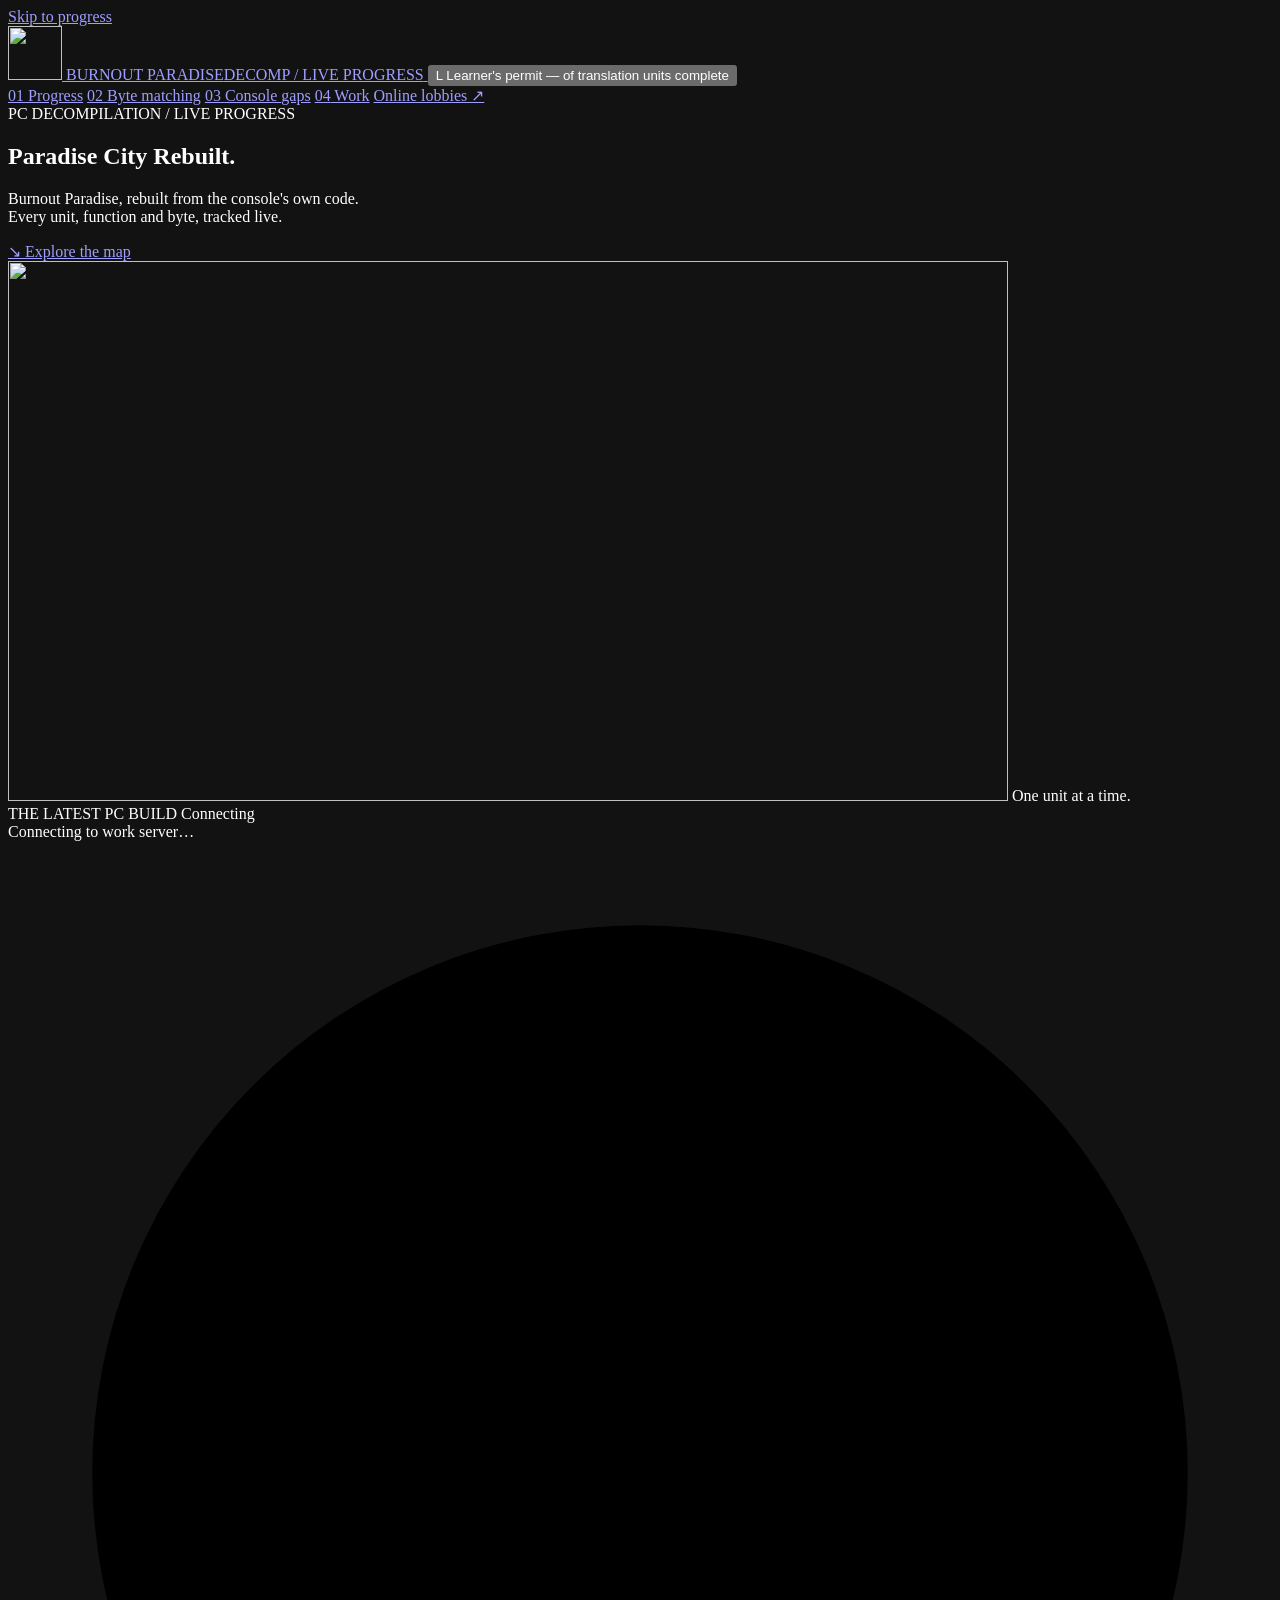
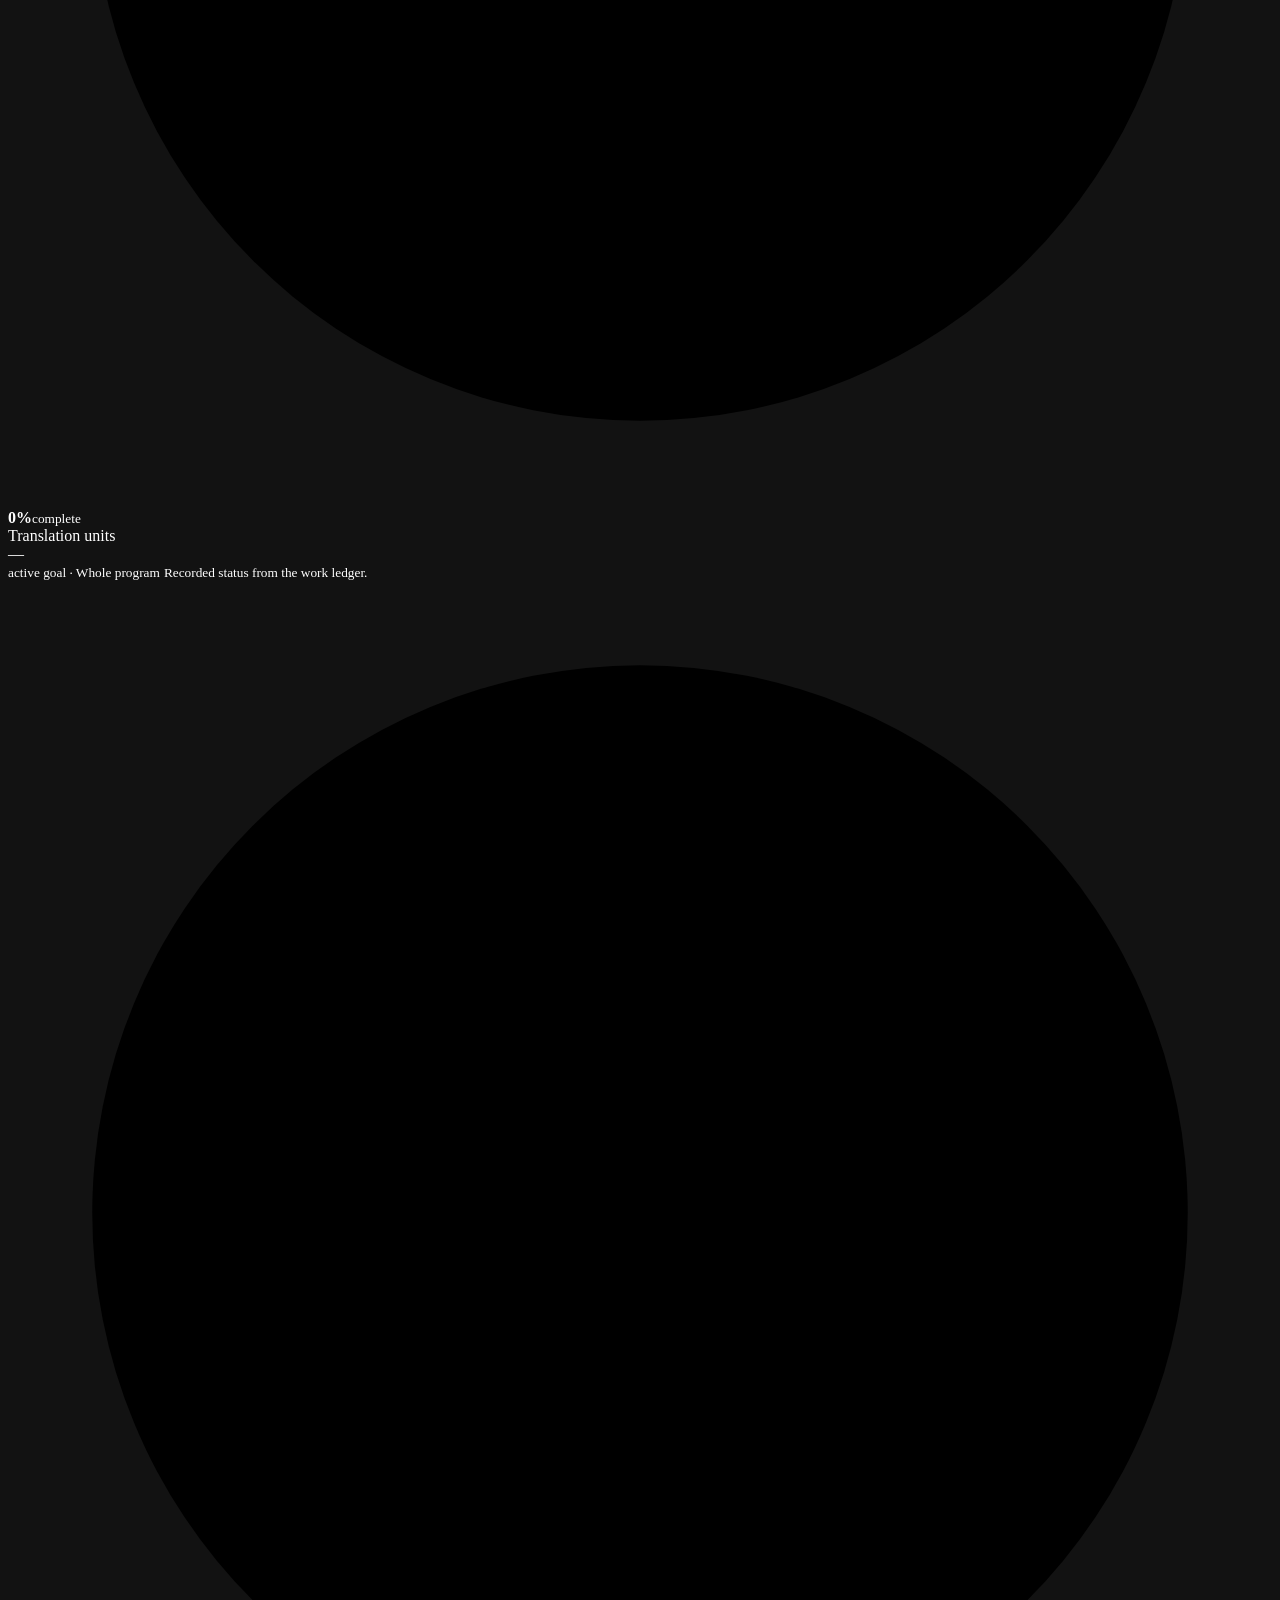
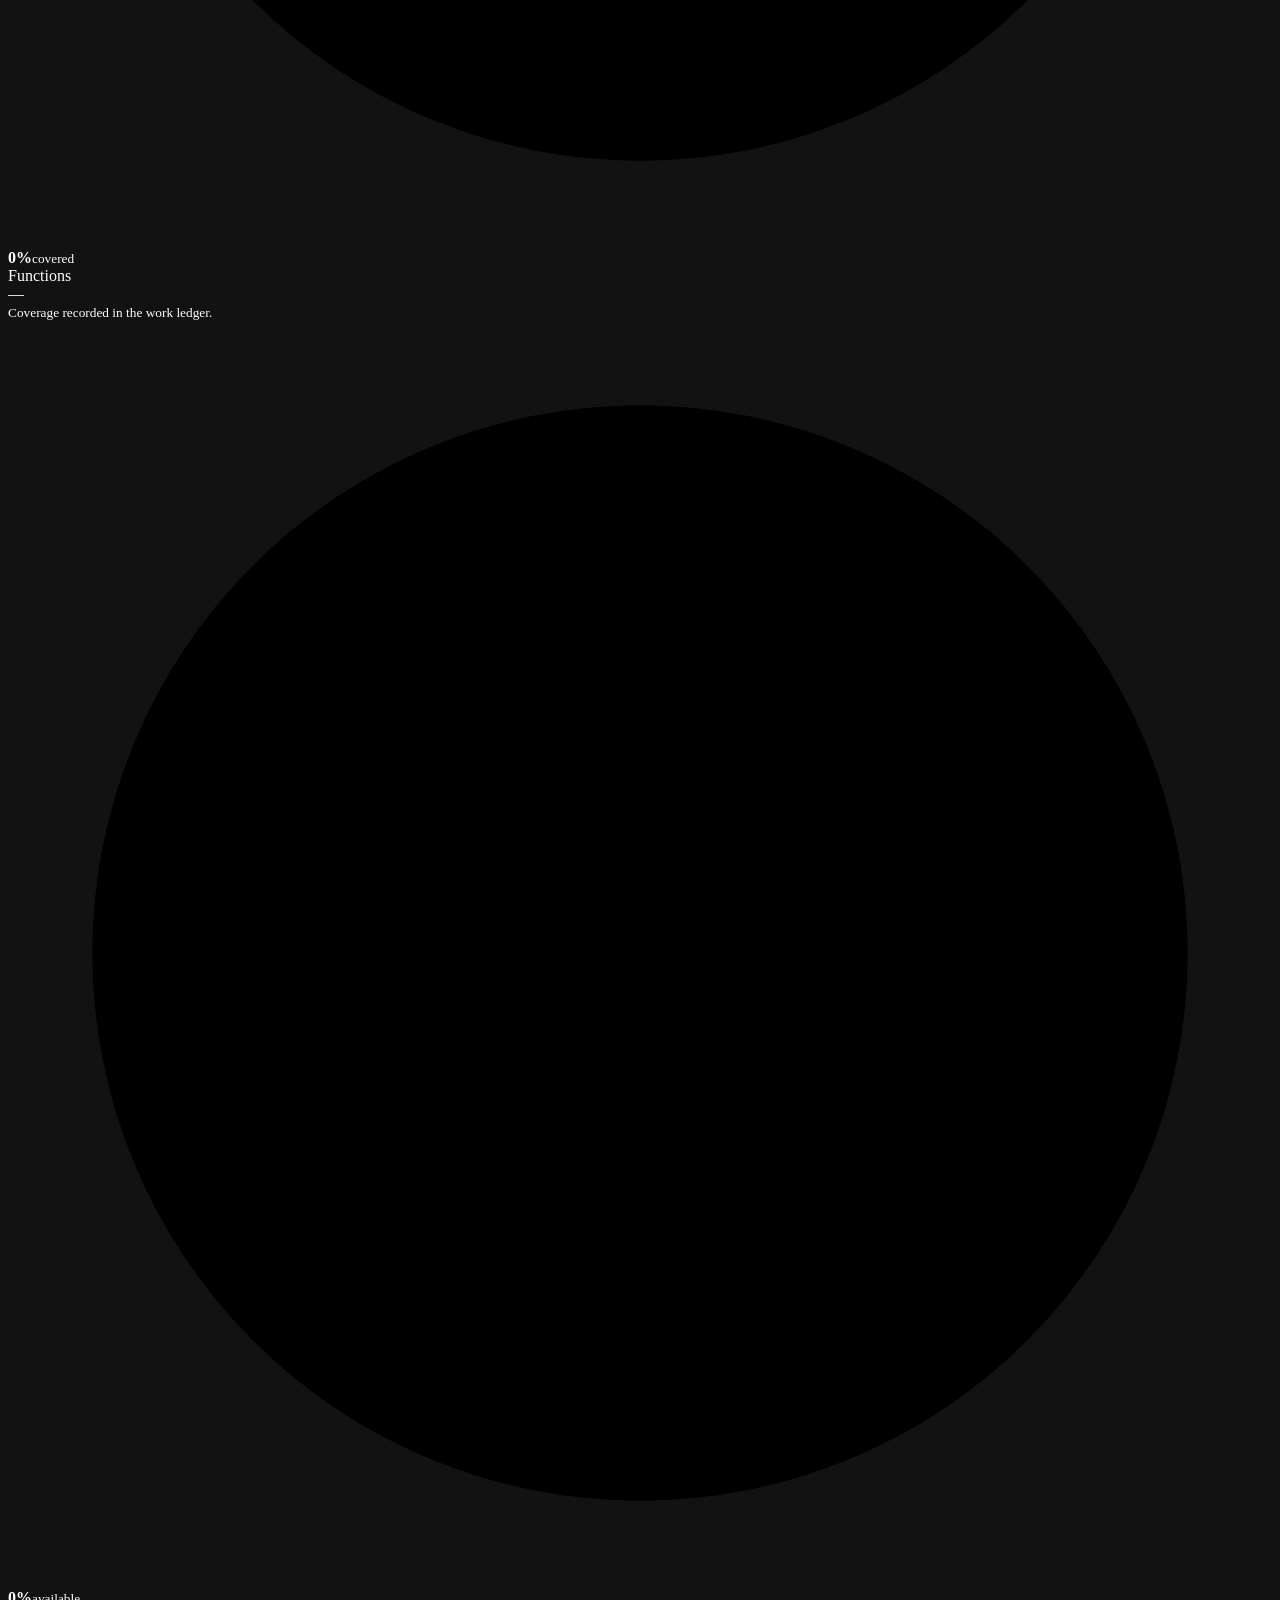
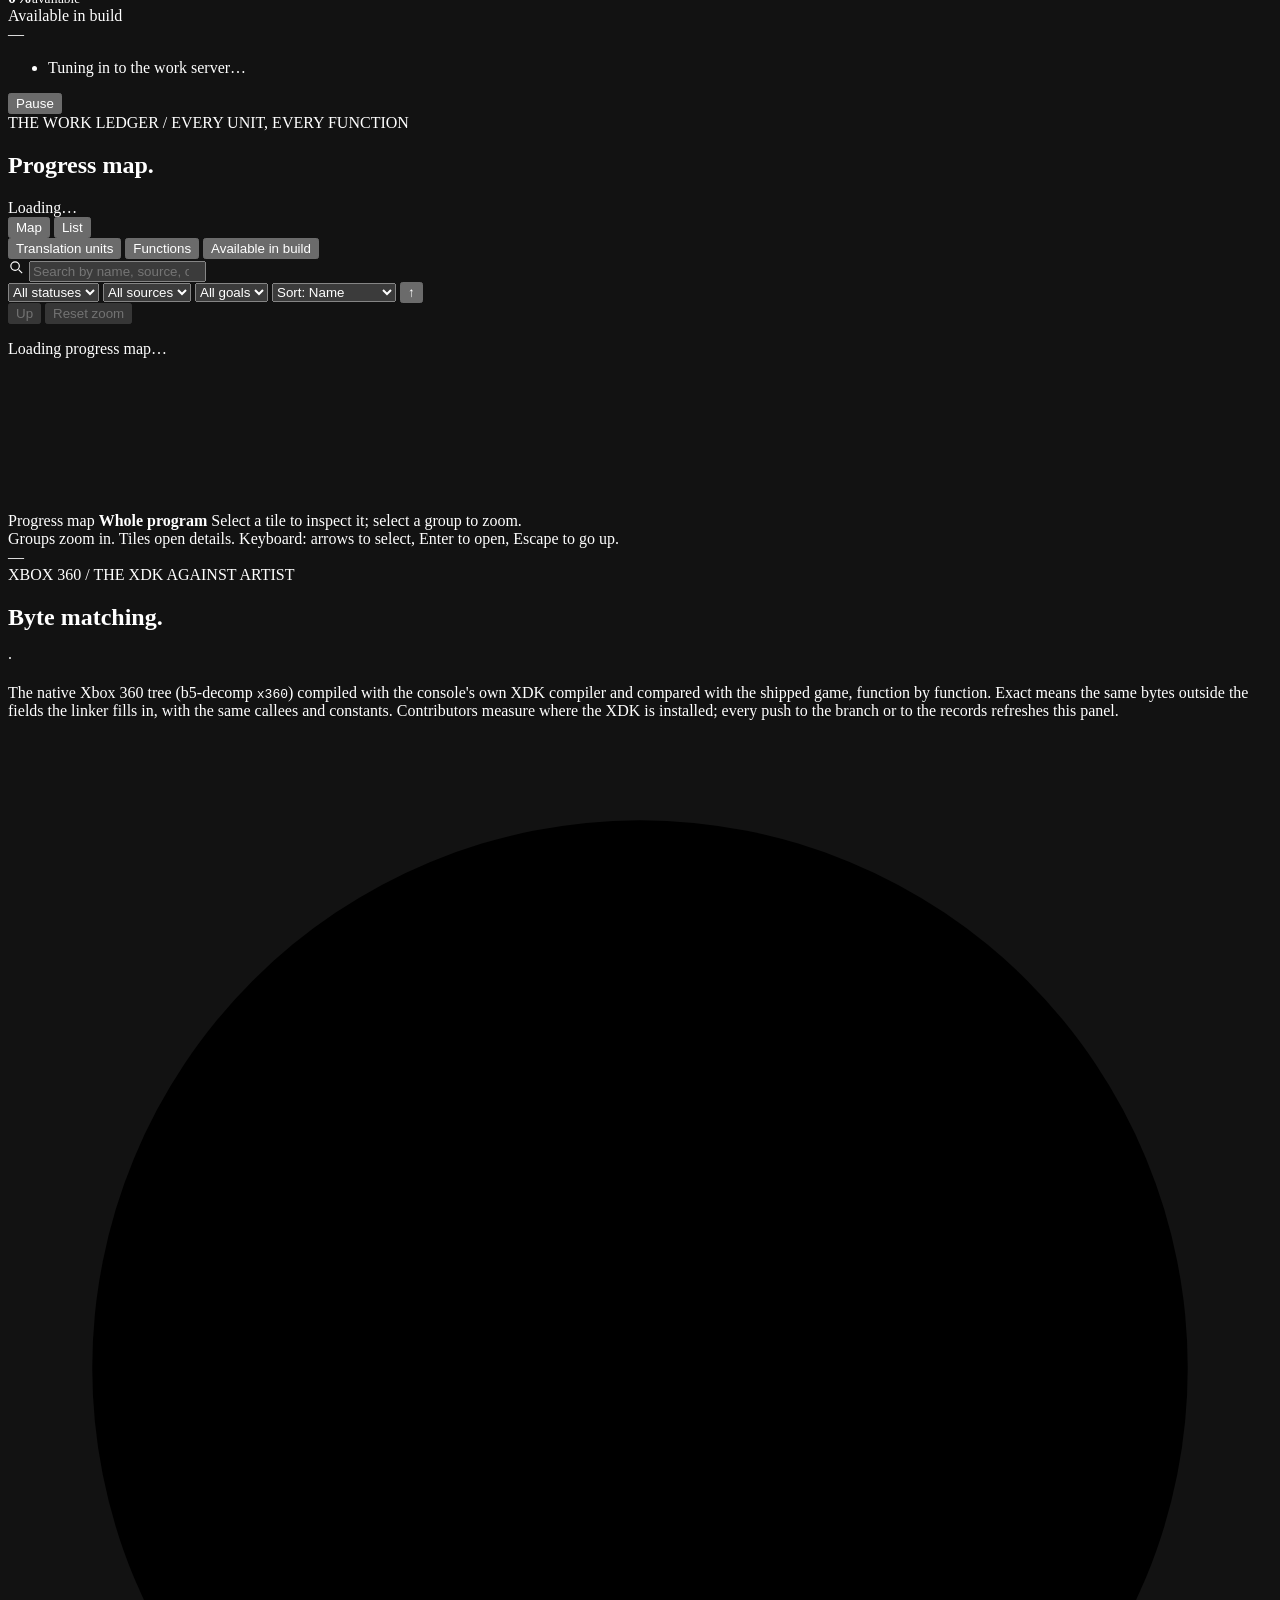
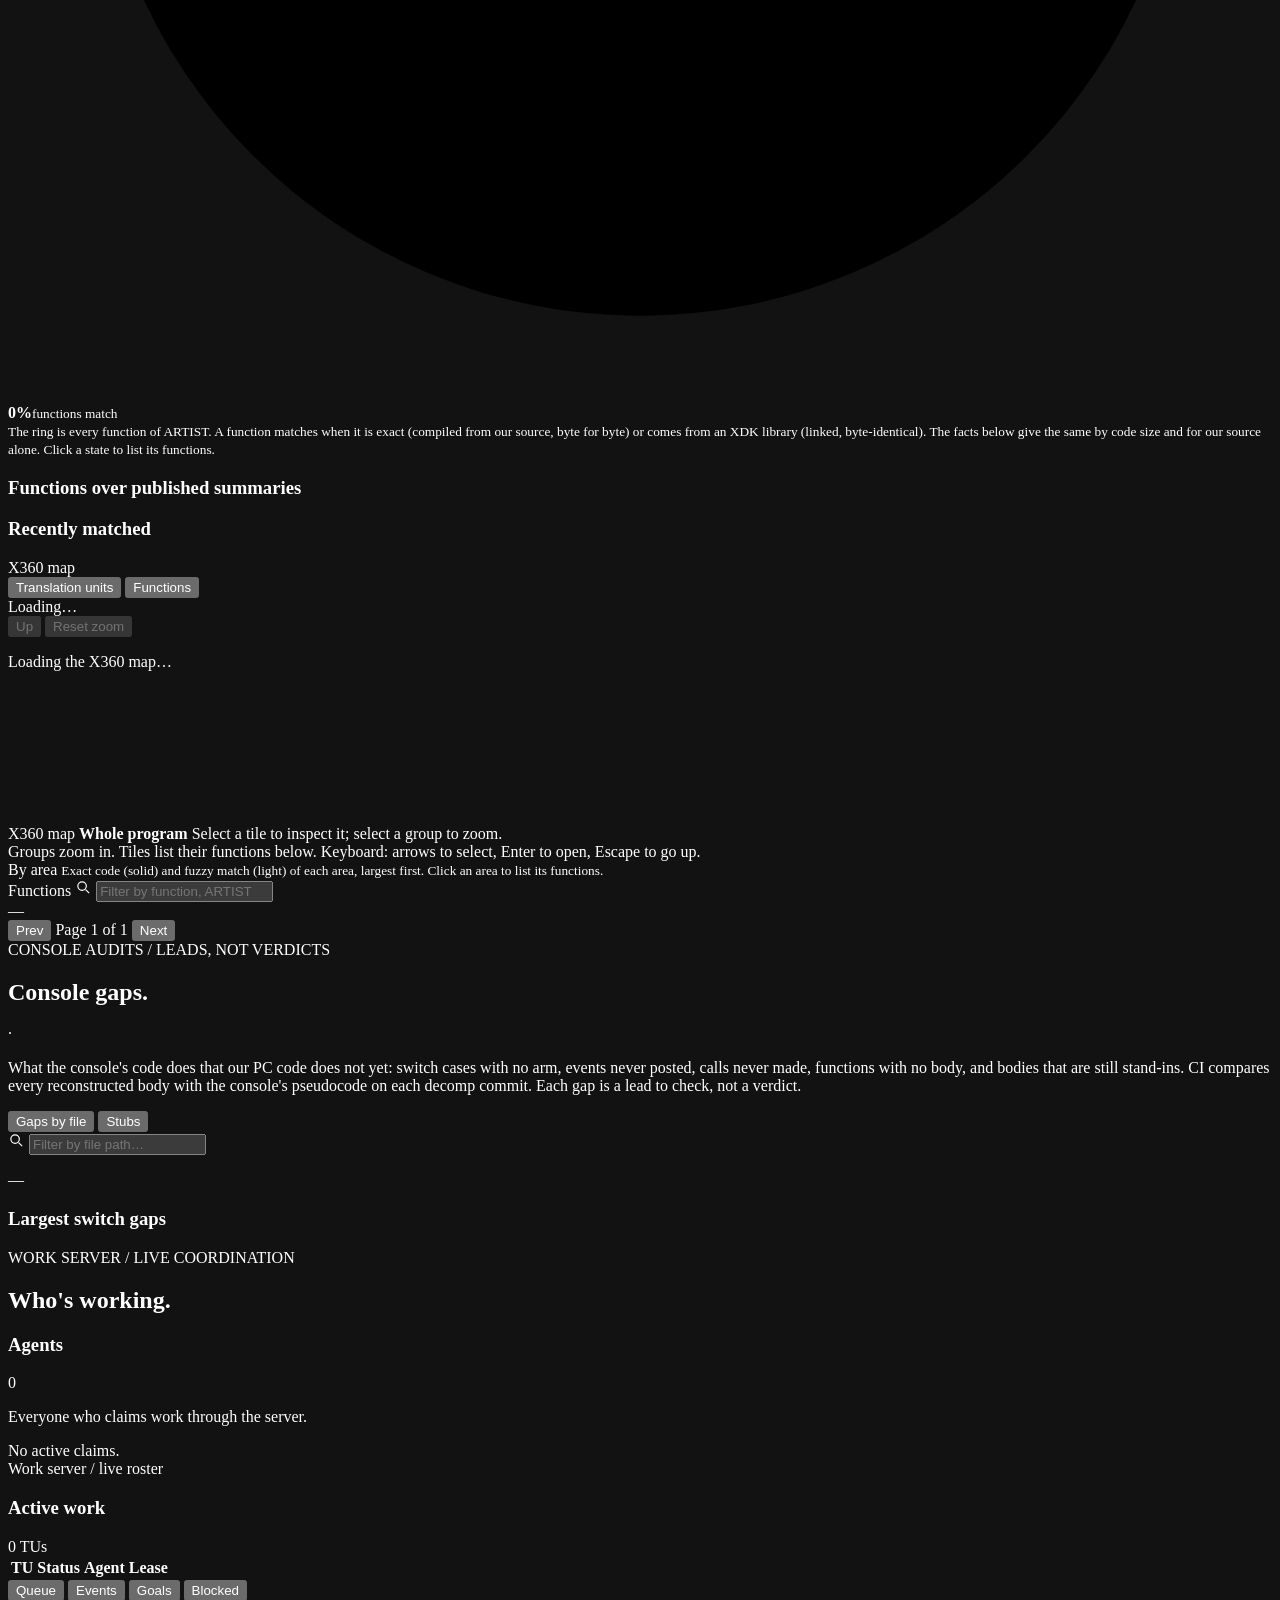
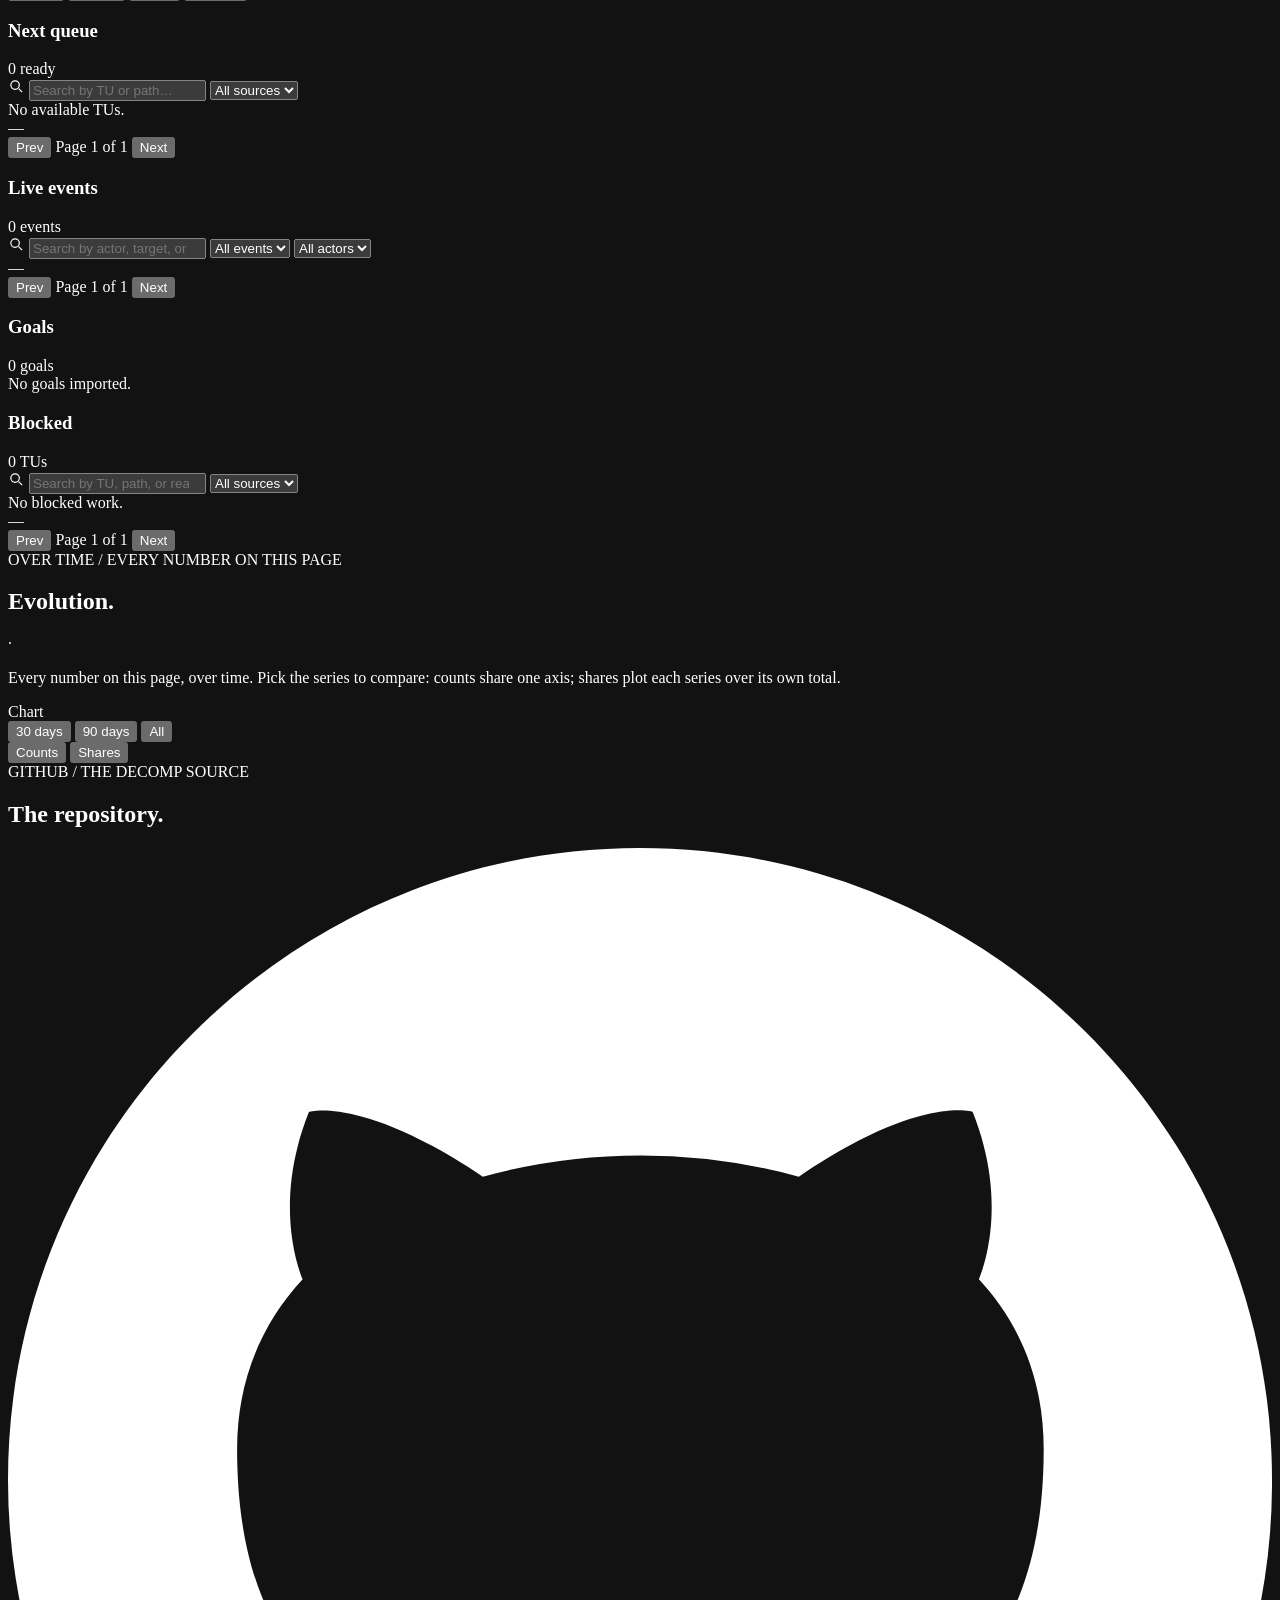
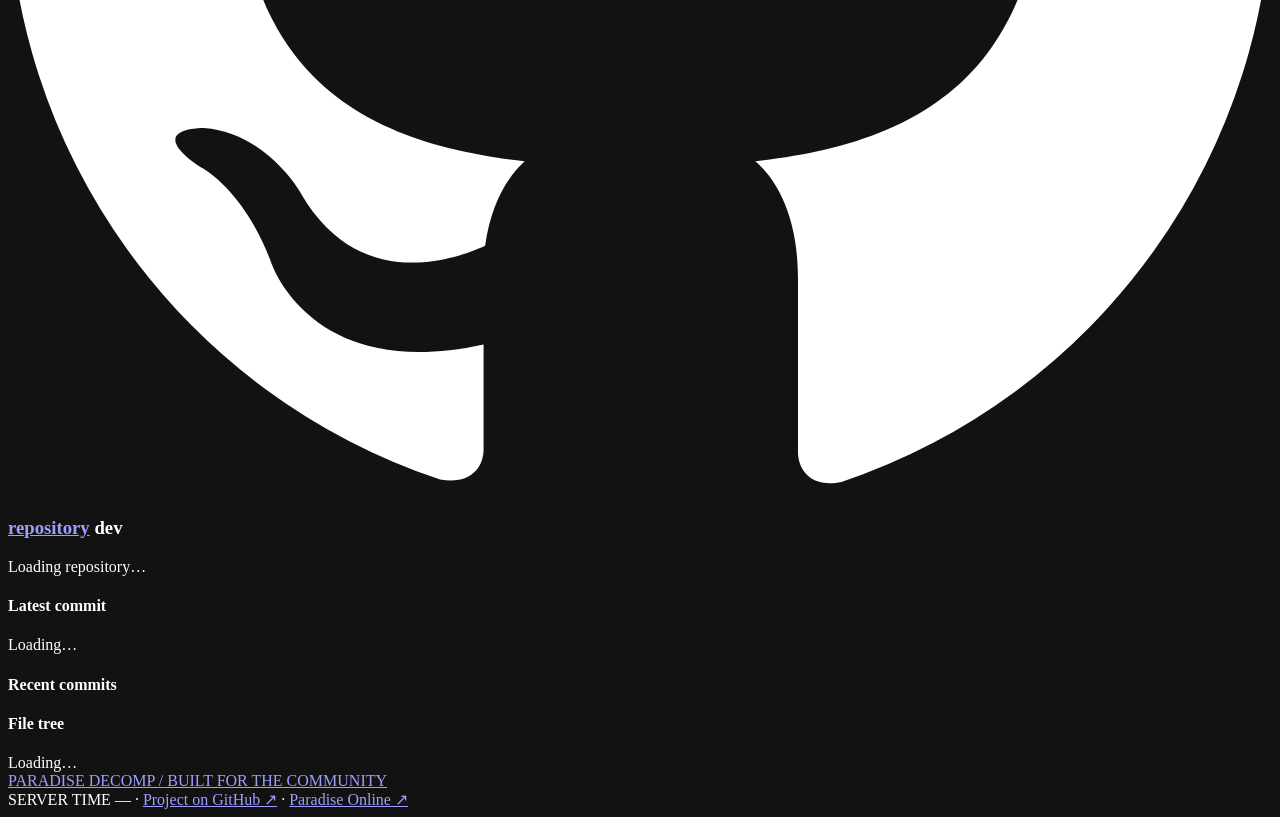
==== commit 1cf7b411: "Phone layout: the dashboard packed for a phone phone.css, loaded for windows up to 680 px after app." ====
--- a/bp_work_server/static/index.html
+++ b/bp_work_server/static/index.html
@@ -51,7 +51,9 @@
     <link rel="preload" href="/static/b5-ui/assets/anton-latin.ttf" as="font" type="font/ttf" crossorigin />
     <link rel="stylesheet" href="/static/b5-ui/b5-ui.css?v=0.2.0-2" />
     <link rel="stylesheet" href="/static/b5-ui/download-designs.css?v=0.2.0-2" />
-    <link rel="stylesheet" href="/static/app.css?v=61" />
+    <link rel="stylesheet" href="/static/app.css?v=62" />
+    <!-- The same page laid out for a phone: phone.css replaces app.css's rules up to 680 px. -->
+    <link rel="stylesheet" href="/static/phone.css?v=1" media="(max-width: 680px)" />
   </head>
   <body class="b5-page">
     <a class="b5-skip-link" href="#progress">Skip to progress</a>
@@ -71,8 +73,9 @@
       </button>
       <nav class="b5-site-nav" aria-label="Main navigation">
         <a href="#progress" aria-current="location"><span>01</span> Progress</a>
-        <a href="#bytematch"><span>02</span> Byte matching</a>
-        <a href="#gaps"><span>03</span> Console gaps</a>
+        <!-- a phone shows the short names: Matching, Gaps (phone.css) -->
+        <a href="#bytematch" aria-label="Byte matching"><span>02</span> <span class="wp-nav-long">Byte </span>matching</a>
+        <a href="#gaps" aria-label="Console gaps"><span>03</span> <span class="wp-nav-long">Console </span>gaps</a>
         <a href="#work"><span>04</span> Work</a>
         <a class="b5-site-nav__external" href="https://online.decomp.adriwin.fr/" target="_blank" rel="noopener noreferrer">Online lobbies ↗</a>
       </nav>
@@ -108,7 +111,7 @@
             <span class="b5-hero__line">Paradise City</span>
             <span class="b5-title-mark b5-hero__mark">Rebuilt.</span>
           </h1>
-          <p>Burnout Paradise, rebuilt from the console's own code.<br />Every unit, function and byte, tracked live.</p>
+          <p>Burnout Paradise, rebuilt from the console's own code.<br /> Every unit, function and byte, tracked live.</p>
           <a class="b5-button b5-button--paint" href="#progress"><span class="b5-button__arrow" aria-hidden="true">↘</span> Explore the map</a>
         </div>
         <div class="b5-destination">
@@ -474,7 +477,7 @@
             <h2 class="b5-heading" id="work-title">Who's working<span class="b5-accent">.</span></h2>
           </div>
         </div>
-        <div class="grid">
+        <div class="grid" id="workGrid" data-work-tab="next-work">
           <section class="b5-panel b5-panel--paint b5-roster agents" aria-labelledby="agents-title">
             <div class="b5-panel__header">
               <h3 id="agents-title">Agents</h3>
@@ -515,6 +518,15 @@
             </div>
           </section>
 
+          <!-- On a phone the four lists below take turns in one place: these tabs pick which
+               (phone.css). A wider window shows them all and never shows the tabs. -->
+          <div class="b5-filter-group b5-filter-group--paint wp-work-tabs" id="workTabs" role="group" aria-label="Work list">
+            <button class="b5-filter" type="button" data-b5-value="next-work" aria-pressed="true">Queue</button>
+            <button class="b5-filter" type="button" data-b5-value="events" aria-pressed="false">Events</button>
+            <button class="b5-filter" type="button" data-b5-value="goals" aria-pressed="false">Goals</button>
+            <button class="b5-filter" type="button" data-b5-value="blocked" aria-pressed="false">Blocked</button>
+          </div>
+
           <section class="b5-card wp-card next-work" aria-labelledby="next-title">
             <div class="b5-card__header">
               <h3 class="b5-card__title" id="next-title">Next queue</h3>
@@ -711,6 +723,6 @@
 
     <script src="/static/d3-hierarchy.min.js?v=3.1.2" defer></script>
     <script src="/static/progress-map.js?v=5" defer></script>
-    <script type="module" src="/static/app.js?v=55"></script>
+    <script type="module" src="/static/app.js?v=58"></script>
   </body>
 </html>
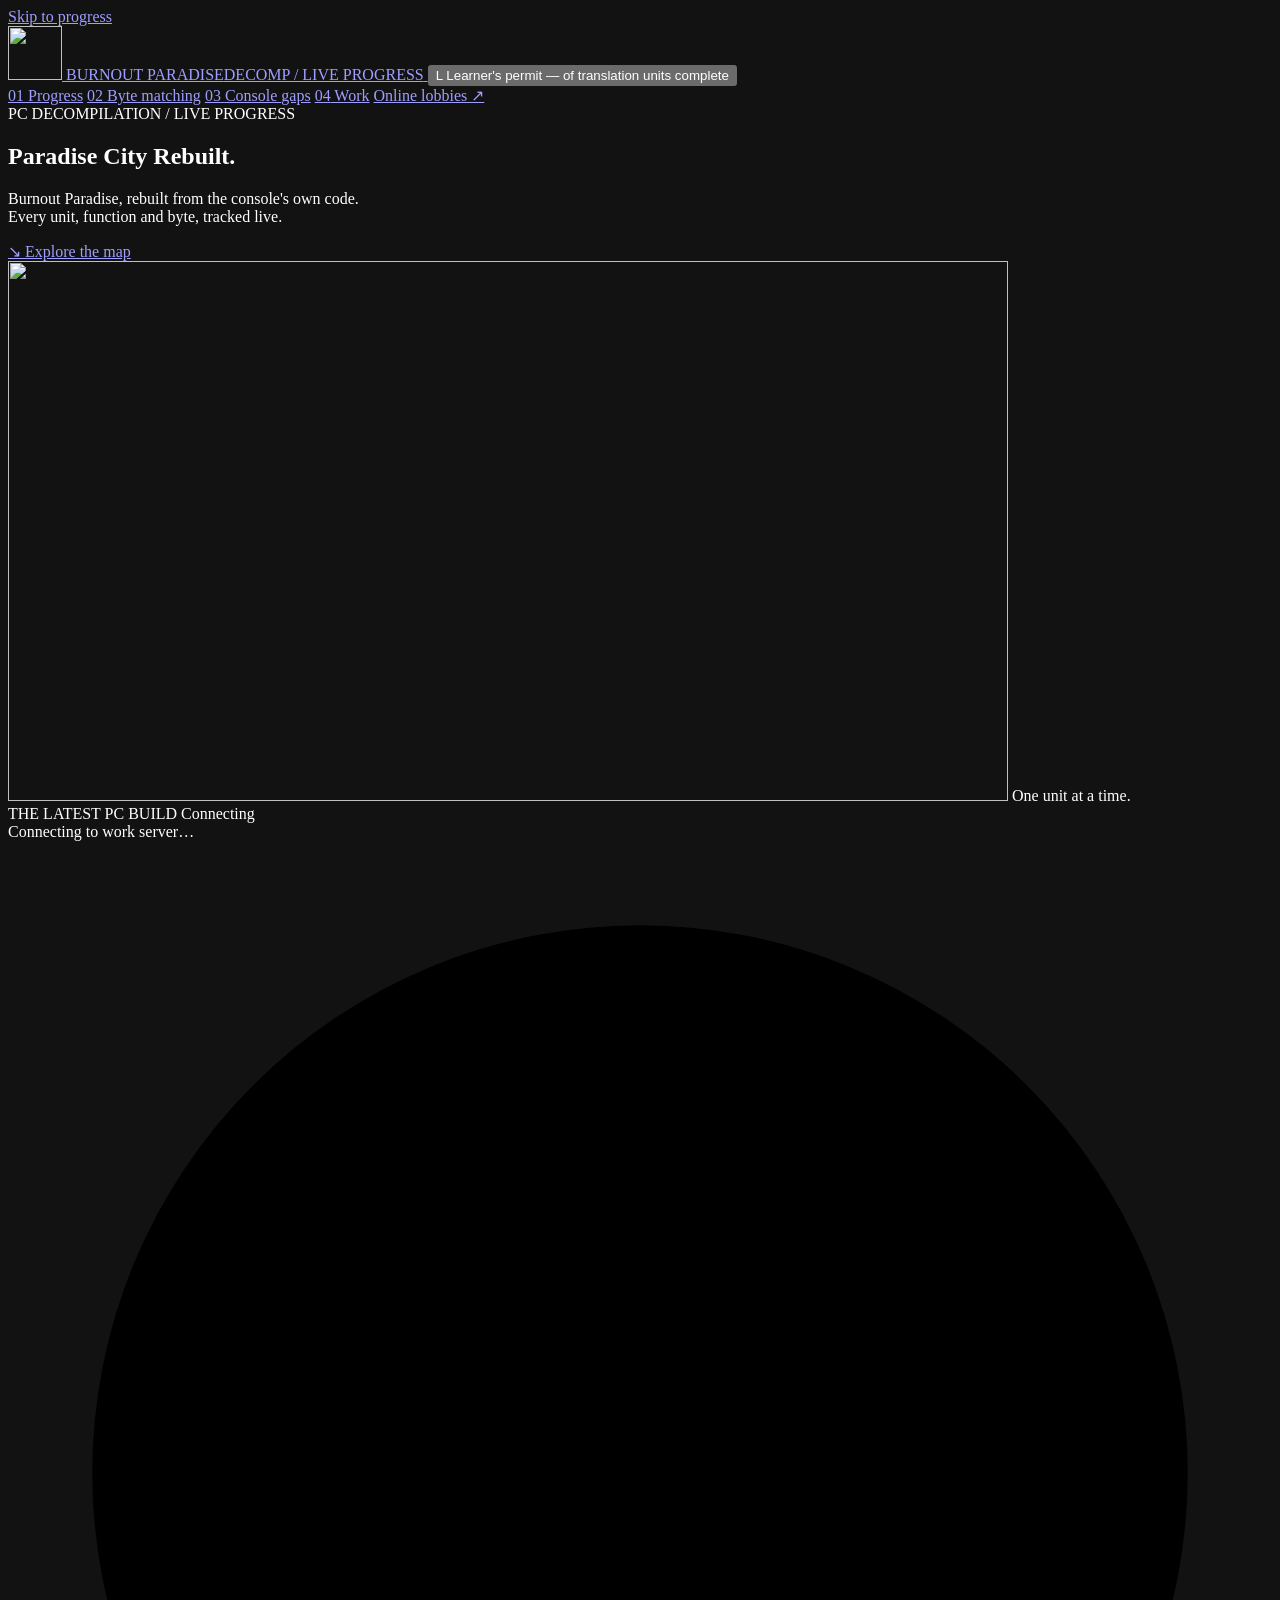
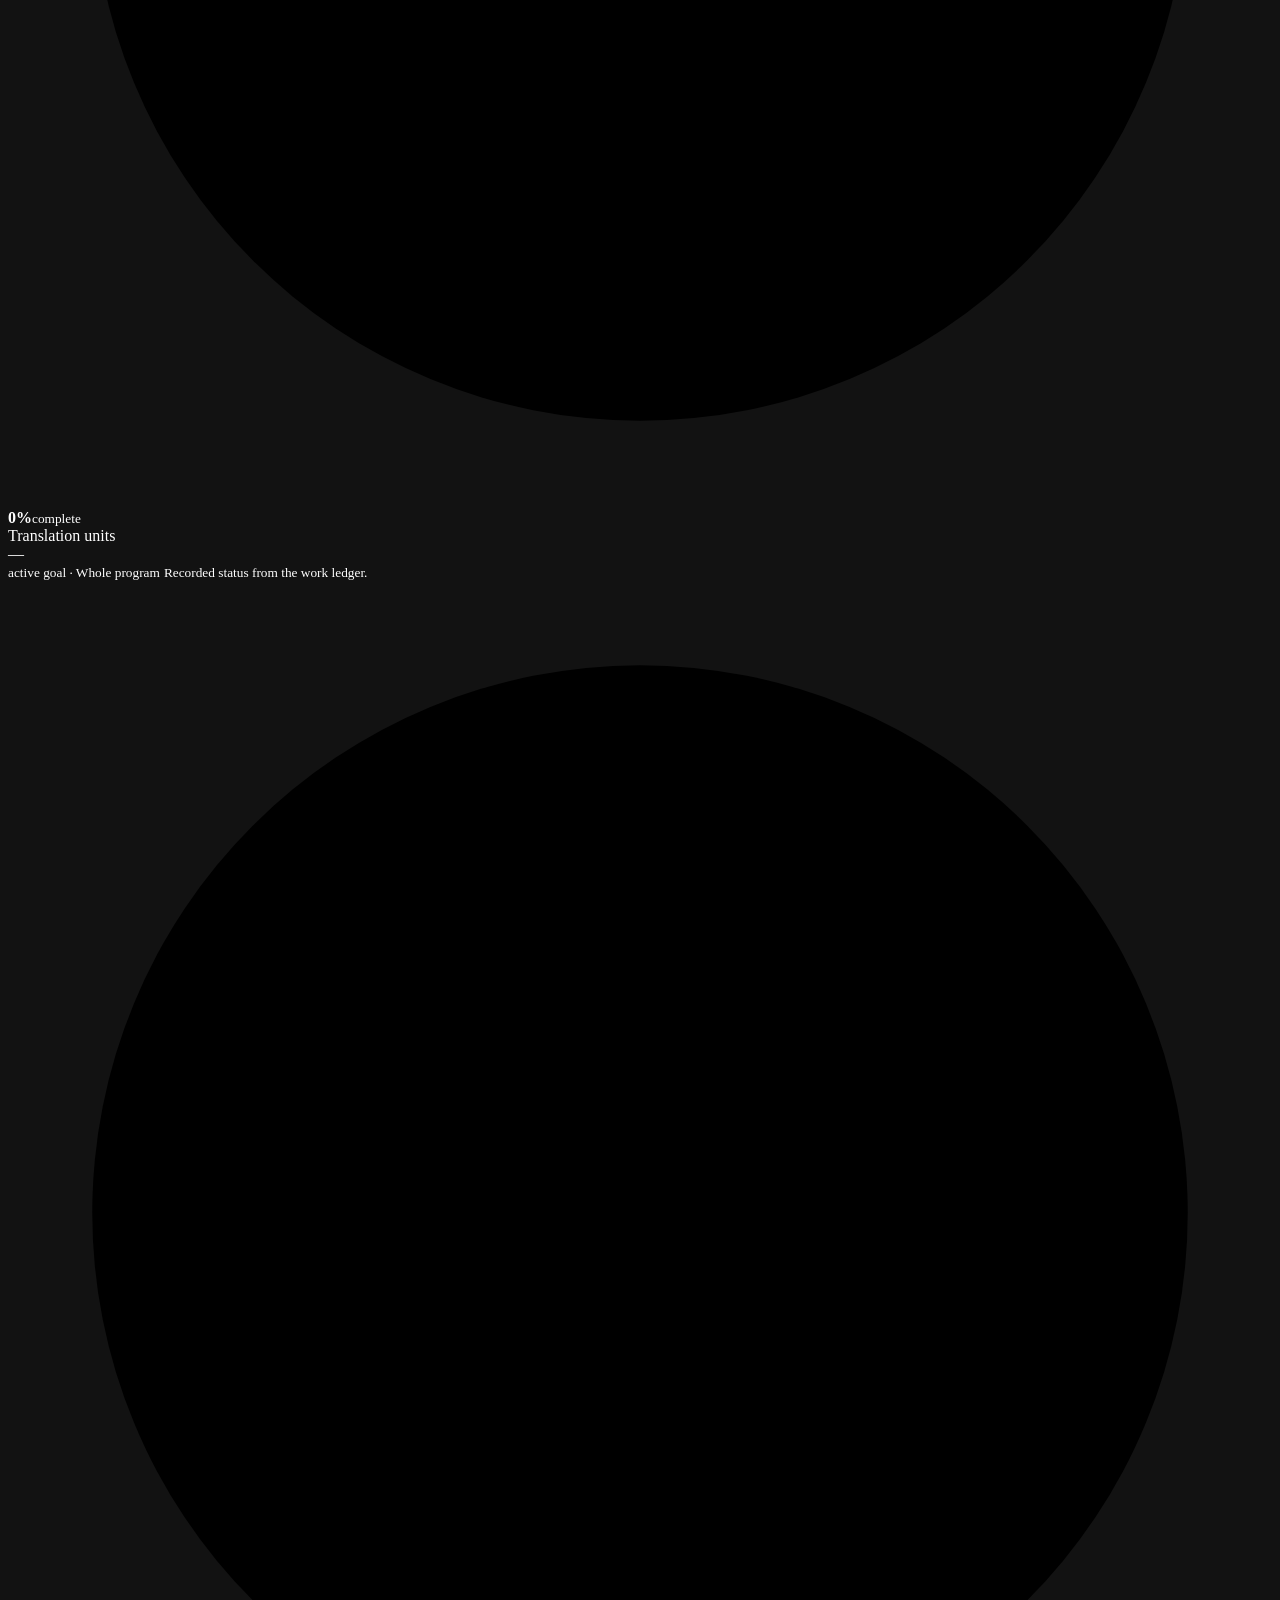
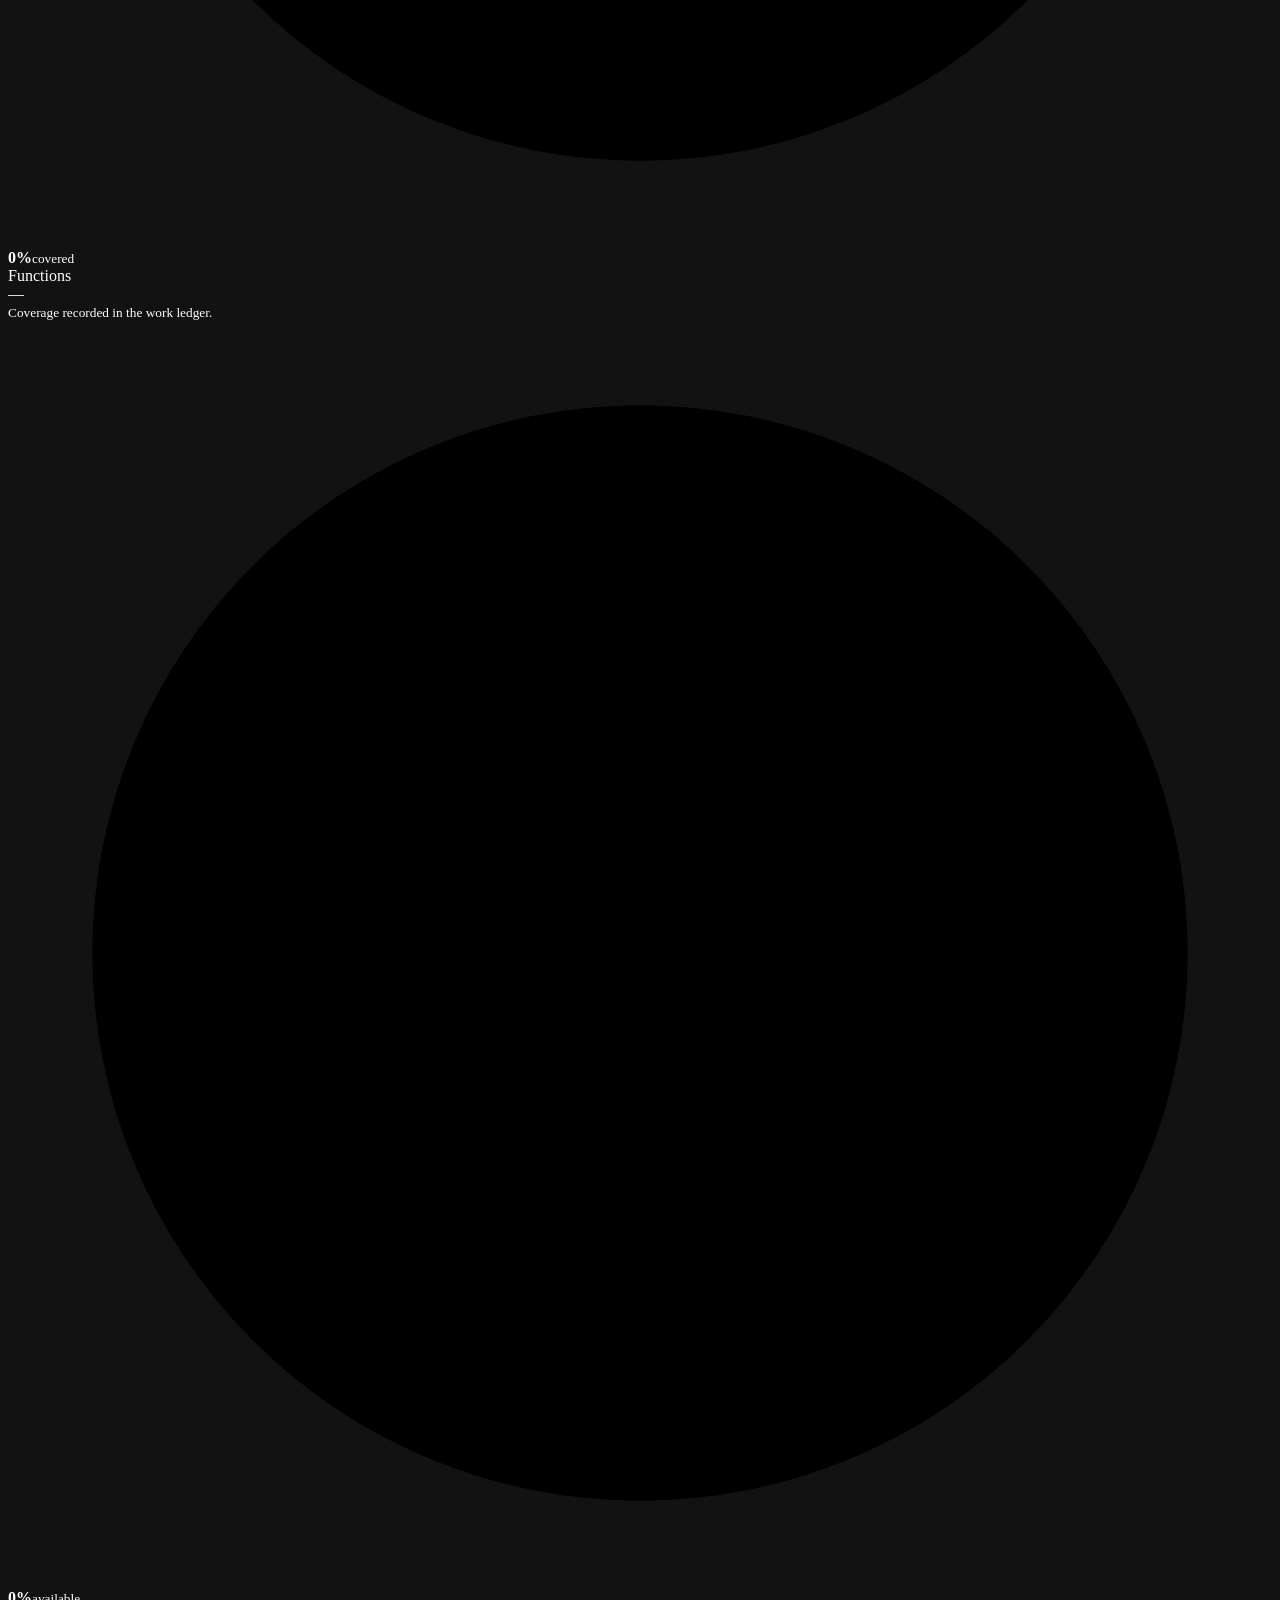
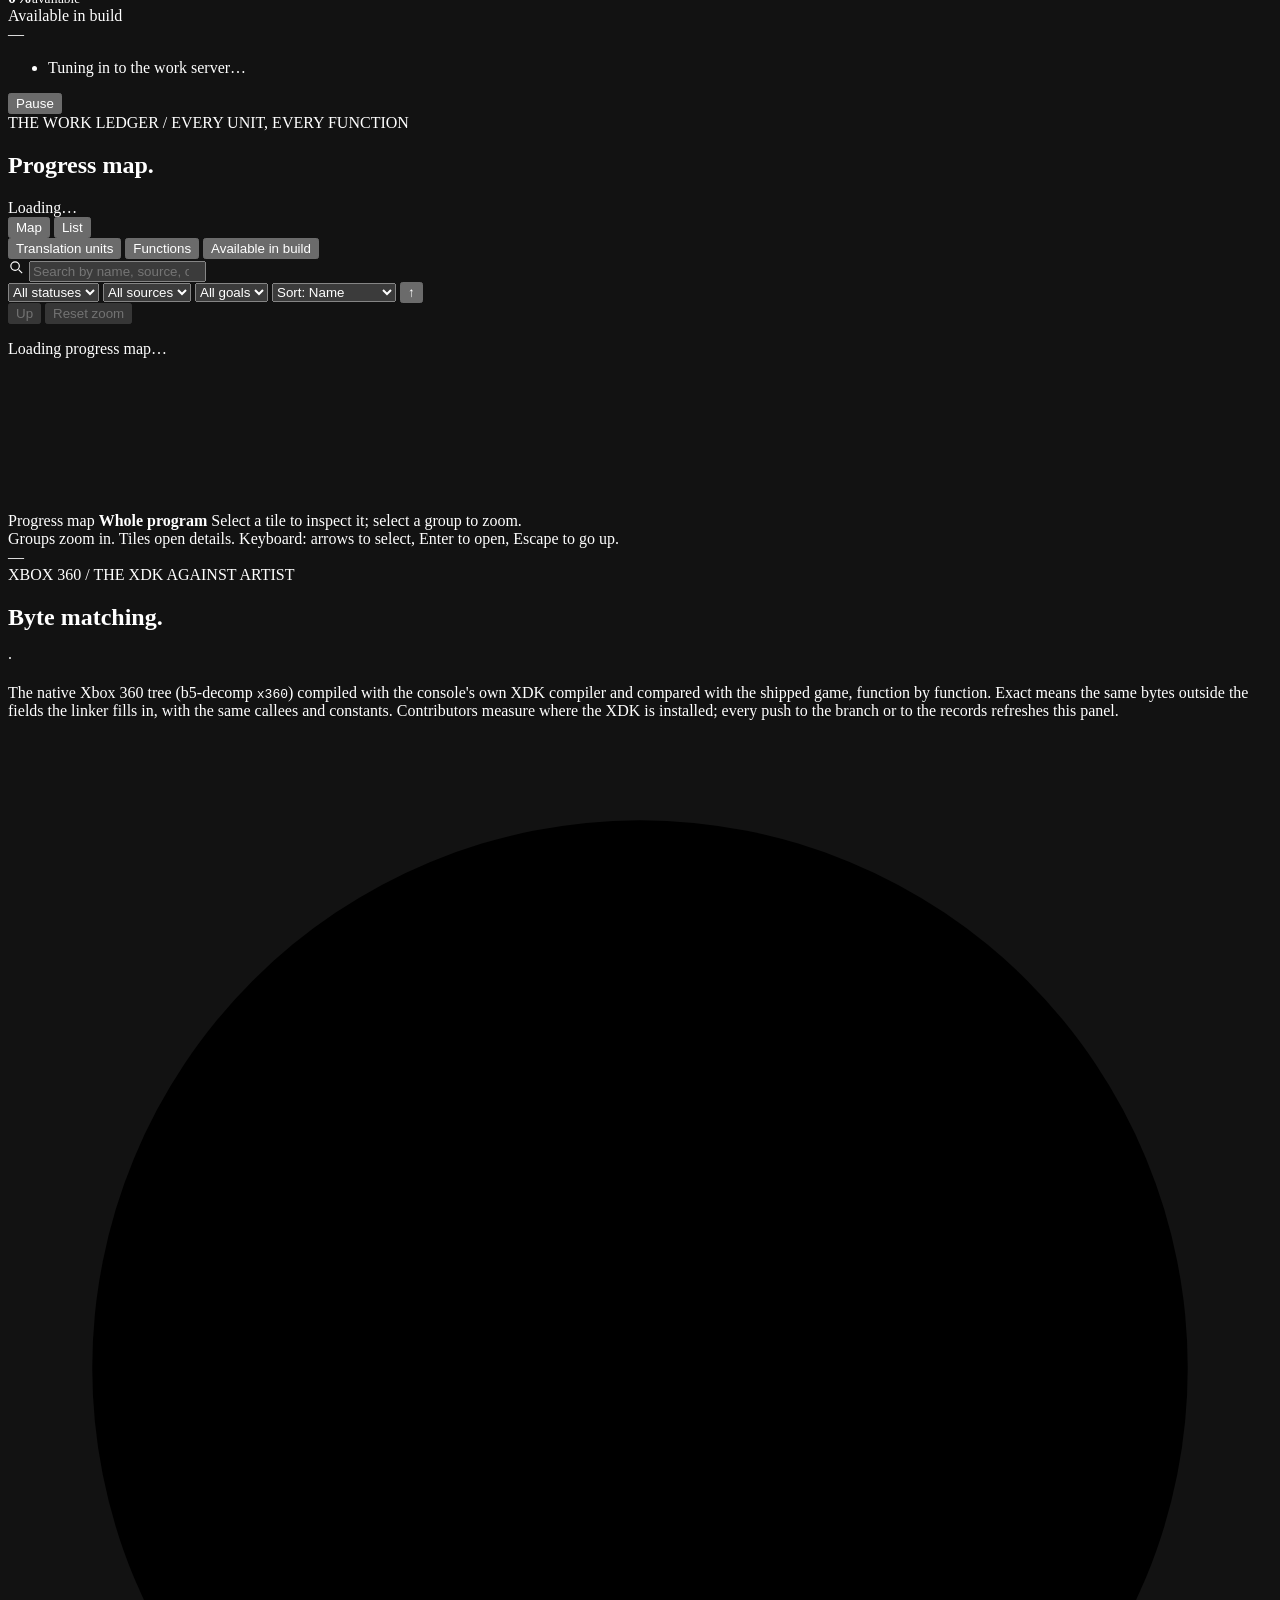
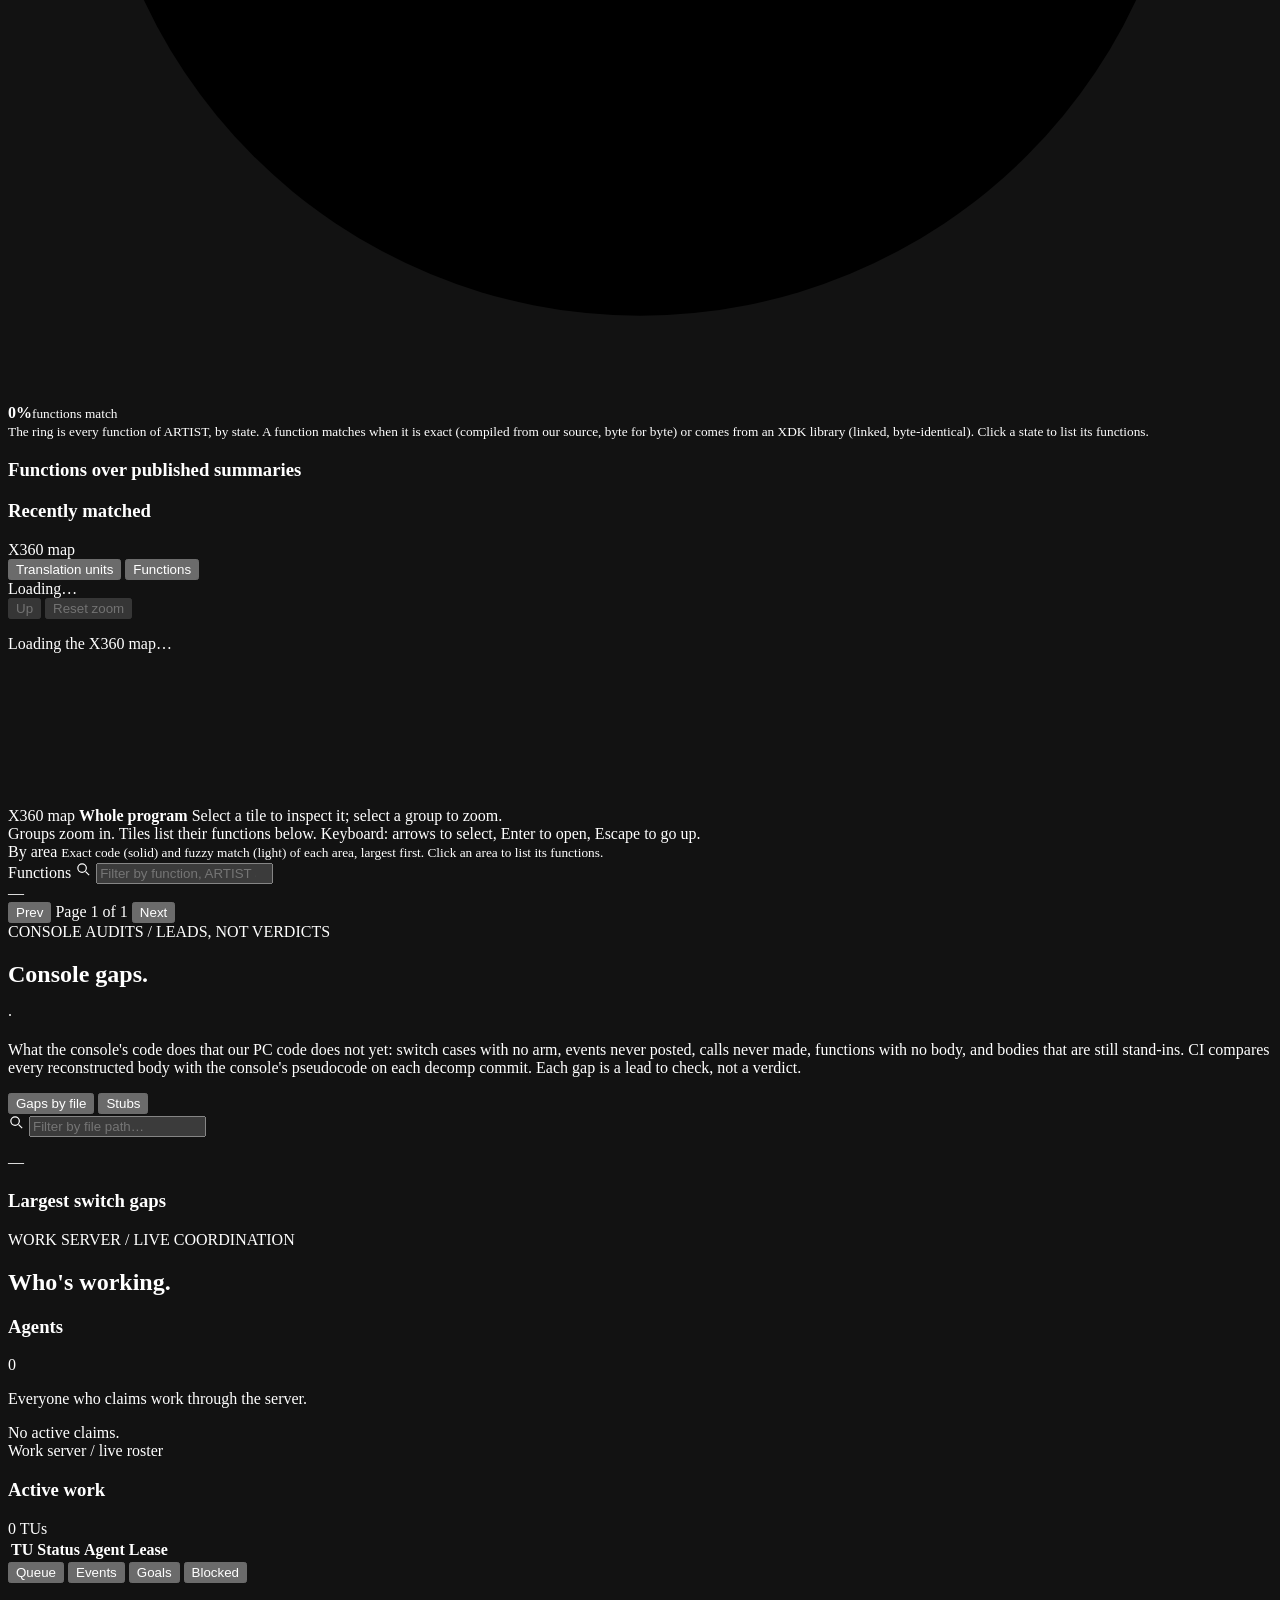
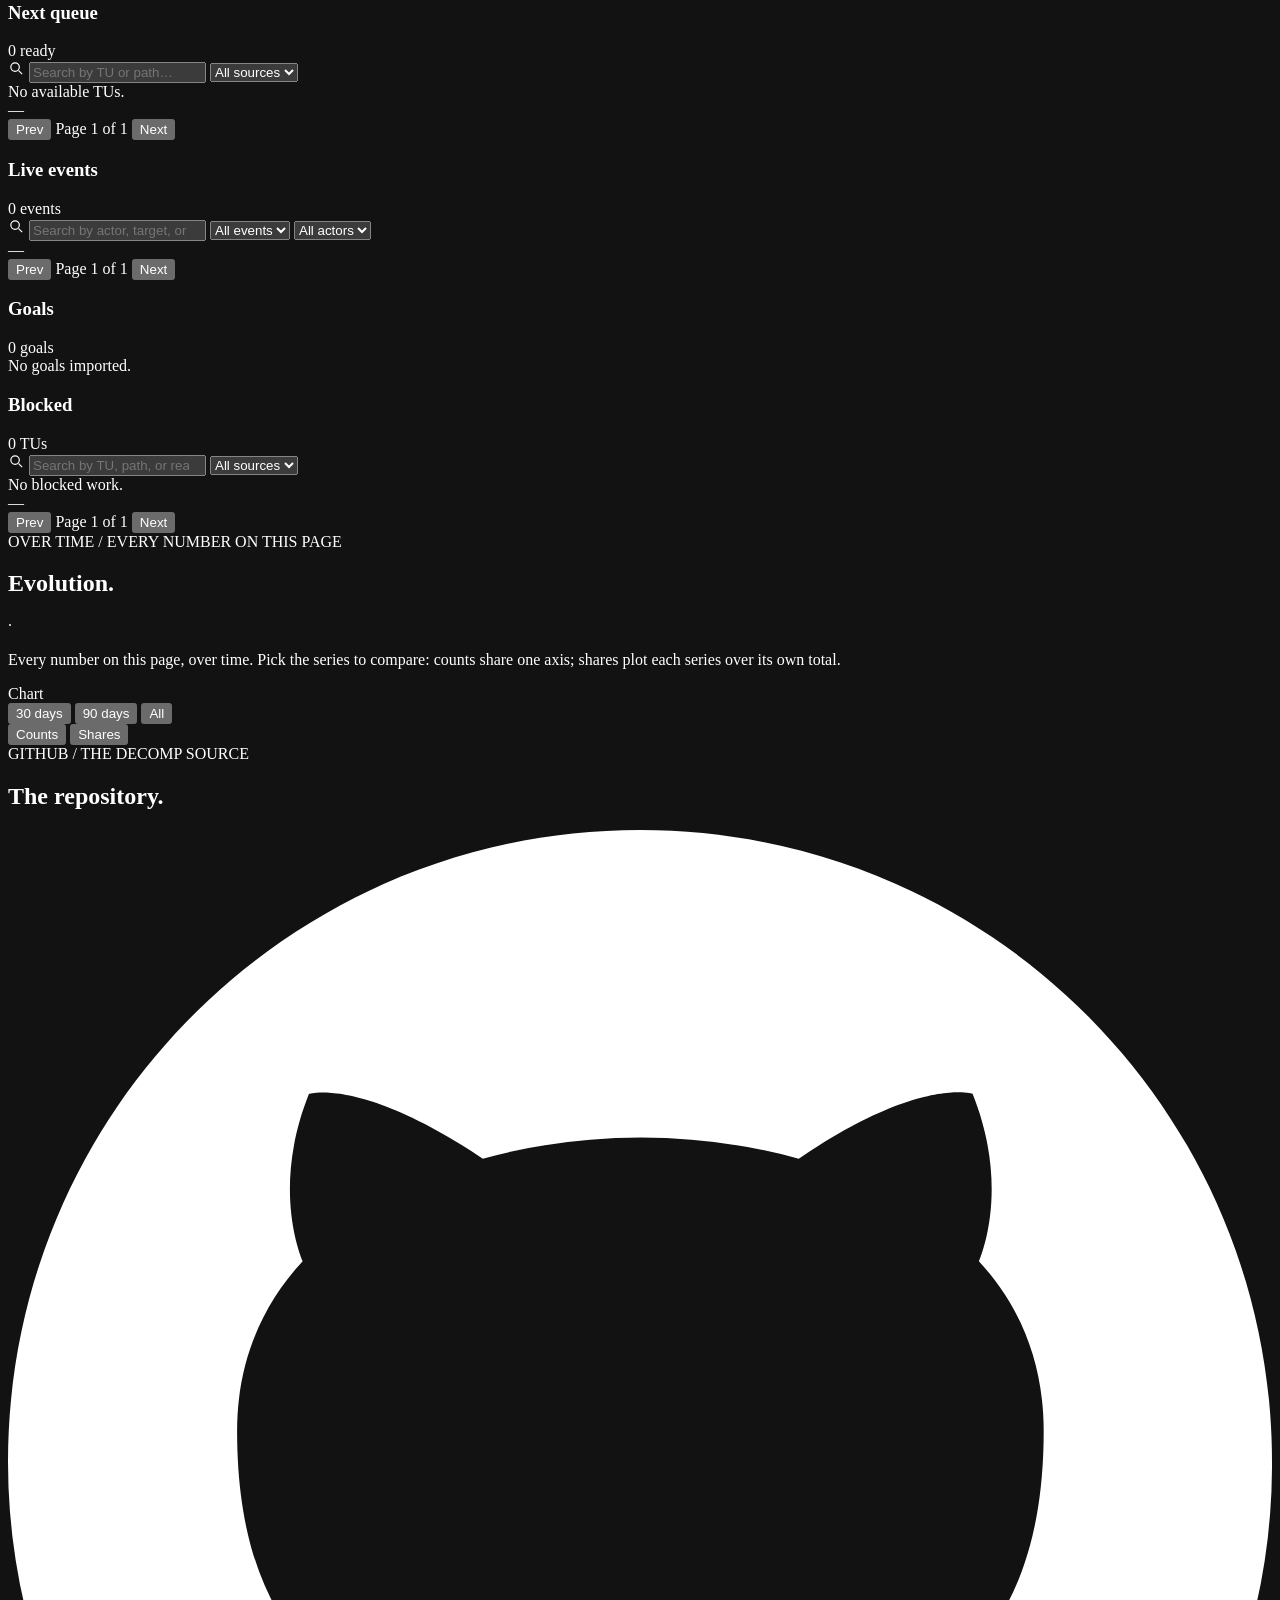
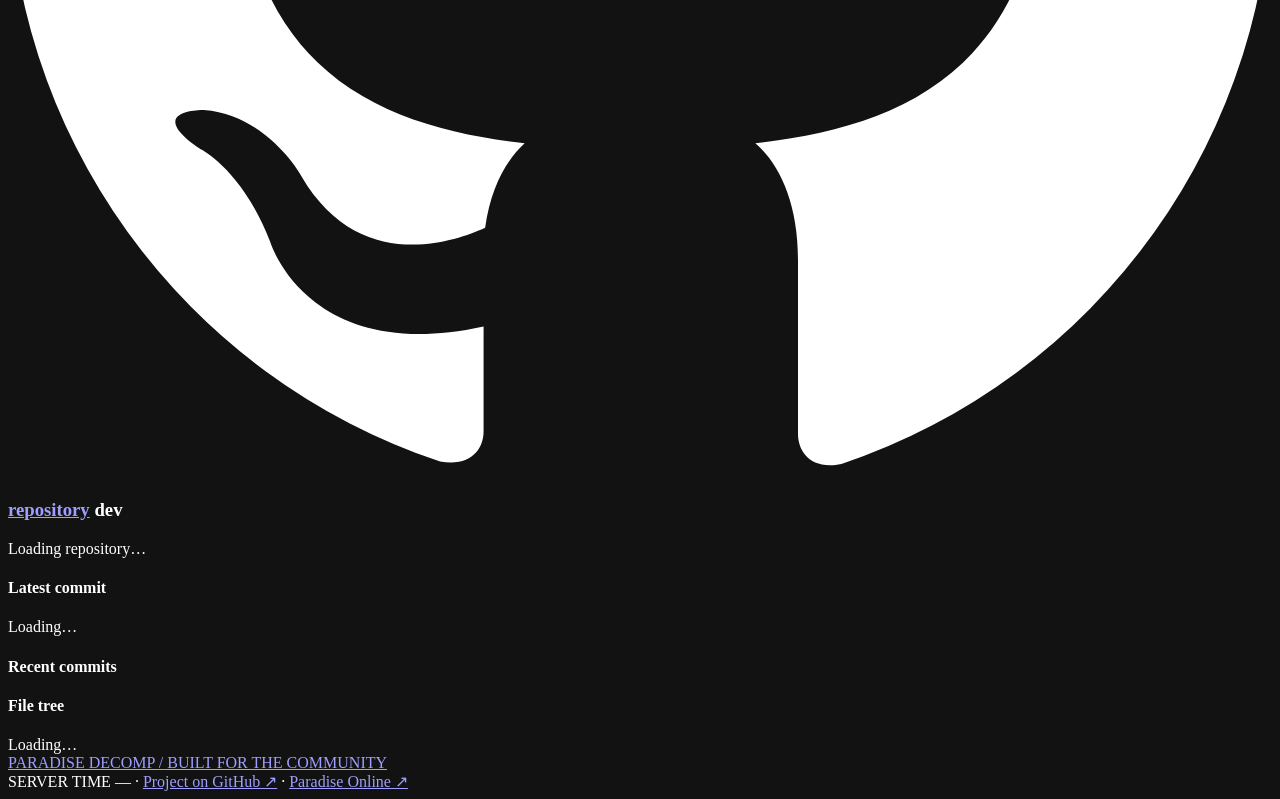
==== commit 3dd8ddcd: "Byte matching: the ring and three slim bars The ring counts every ARTIST function by state, the shar" ====
--- a/bp_work_server/static/index.html
+++ b/bp_work_server/static/index.html
@@ -51,9 +51,9 @@
     <link rel="preload" href="/static/b5-ui/assets/anton-latin.ttf" as="font" type="font/ttf" crossorigin />
     <link rel="stylesheet" href="/static/b5-ui/b5-ui.css?v=0.2.0-2" />
     <link rel="stylesheet" href="/static/b5-ui/download-designs.css?v=0.2.0-2" />
-    <link rel="stylesheet" href="/static/app.css?v=62" />
+    <link rel="stylesheet" href="/static/app.css?v=63" />
     <!-- The same page laid out for a phone: phone.css replaces app.css's rules up to 680 px. -->
-    <link rel="stylesheet" href="/static/phone.css?v=1" media="(max-width: 680px)" />
+    <link rel="stylesheet" href="/static/phone.css?v=2" media="(max-width: 680px)" />
   </head>
   <body class="b5-page">
     <a class="b5-skip-link" href="#progress">Skip to progress</a>
@@ -306,7 +306,9 @@
         </div>
         <div class="wp-body bytematch-panel" id="bytematchCard" aria-label="Byte matching">
           <!-- The measure, its ring and the facts on the left; how it moved and what matched
-               last on the right, from the top. -->
+               last on the right, from the top. The ring is every function by state, the share
+               that matches in its middle; the other shares are bars under it; the
+               measurement's own state is one line. -->
           <div class="bm-overview">
             <div class="bm-main">
               <div class="bm-intro">
@@ -323,10 +325,12 @@
                 </div>
                 <div class="vp-legend">
                   <div class="legend" id="bytematchLegend"></div>
-                  <small class="vp-hint">The ring is every function of ARTIST. A function matches when it is exact (compiled from our source, byte for byte) or comes from an XDK library (linked, byte-identical). The facts below give the same by code size and for our source alone. Click a state to list its functions.</small>
-                </div>
-              </div>
-              <div class="bm-facts" id="bytematchFacts" role="group" aria-label="Byte-match facts"></div>
+                  <small class="vp-hint">The ring is every function of ARTIST, by state. A function matches when it is exact (compiled from our source, byte for byte) or comes from an XDK library (linked, byte-identical). Click a state to list its functions.</small>
+                </div>
+              </div>
+              <!-- the other shares as slim car-stat bars, each with a line saying what it counts -->
+              <div class="bm-facts" id="bytematchFacts" role="group" aria-label="Byte-match shares"></div>
+              <p class="bm-status" id="bytematchStatus"></p>
             </div>
             <div class="vp-side bm-side">
               <div class="b5-card b5-card--compact vp-block">
@@ -723,6 +727,6 @@
 
     <script src="/static/d3-hierarchy.min.js?v=3.1.2" defer></script>
     <script src="/static/progress-map.js?v=5" defer></script>
-    <script type="module" src="/static/app.js?v=58"></script>
+    <script type="module" src="/static/app.js?v=59"></script>
   </body>
 </html>
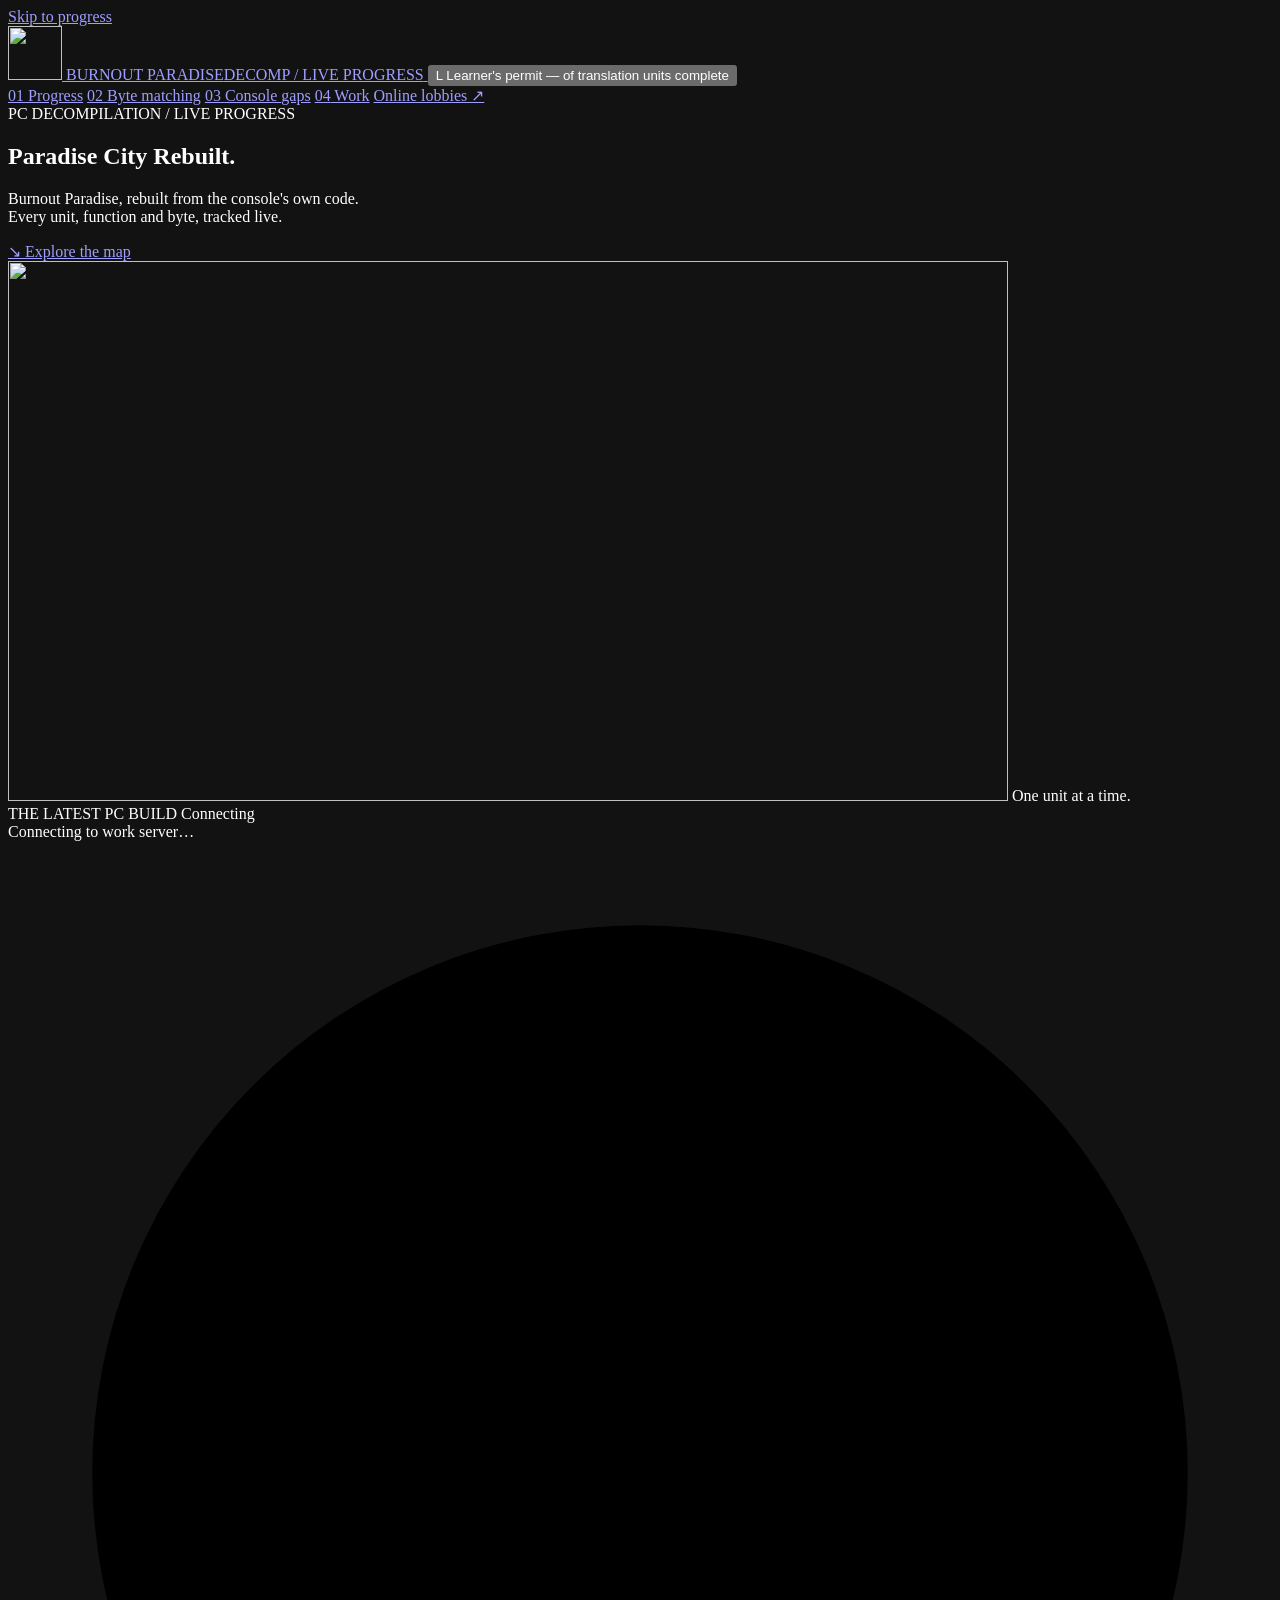
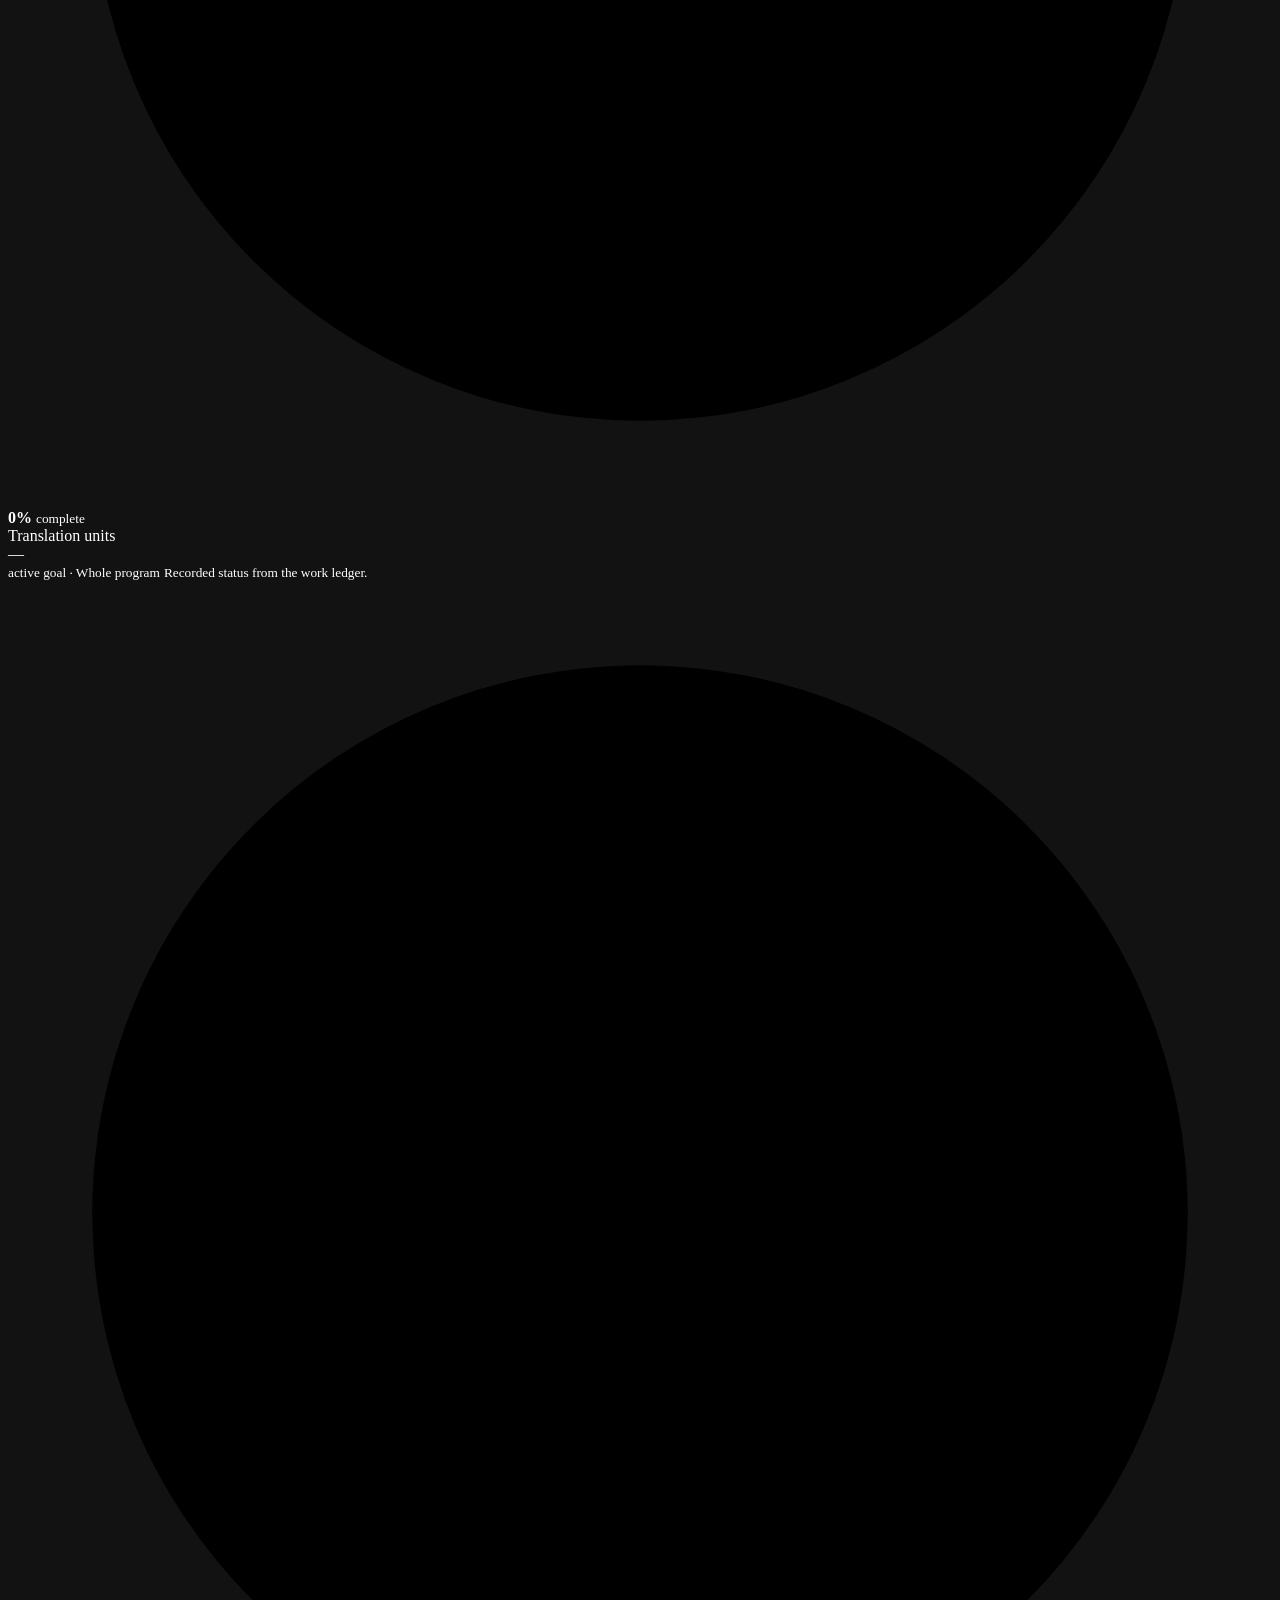
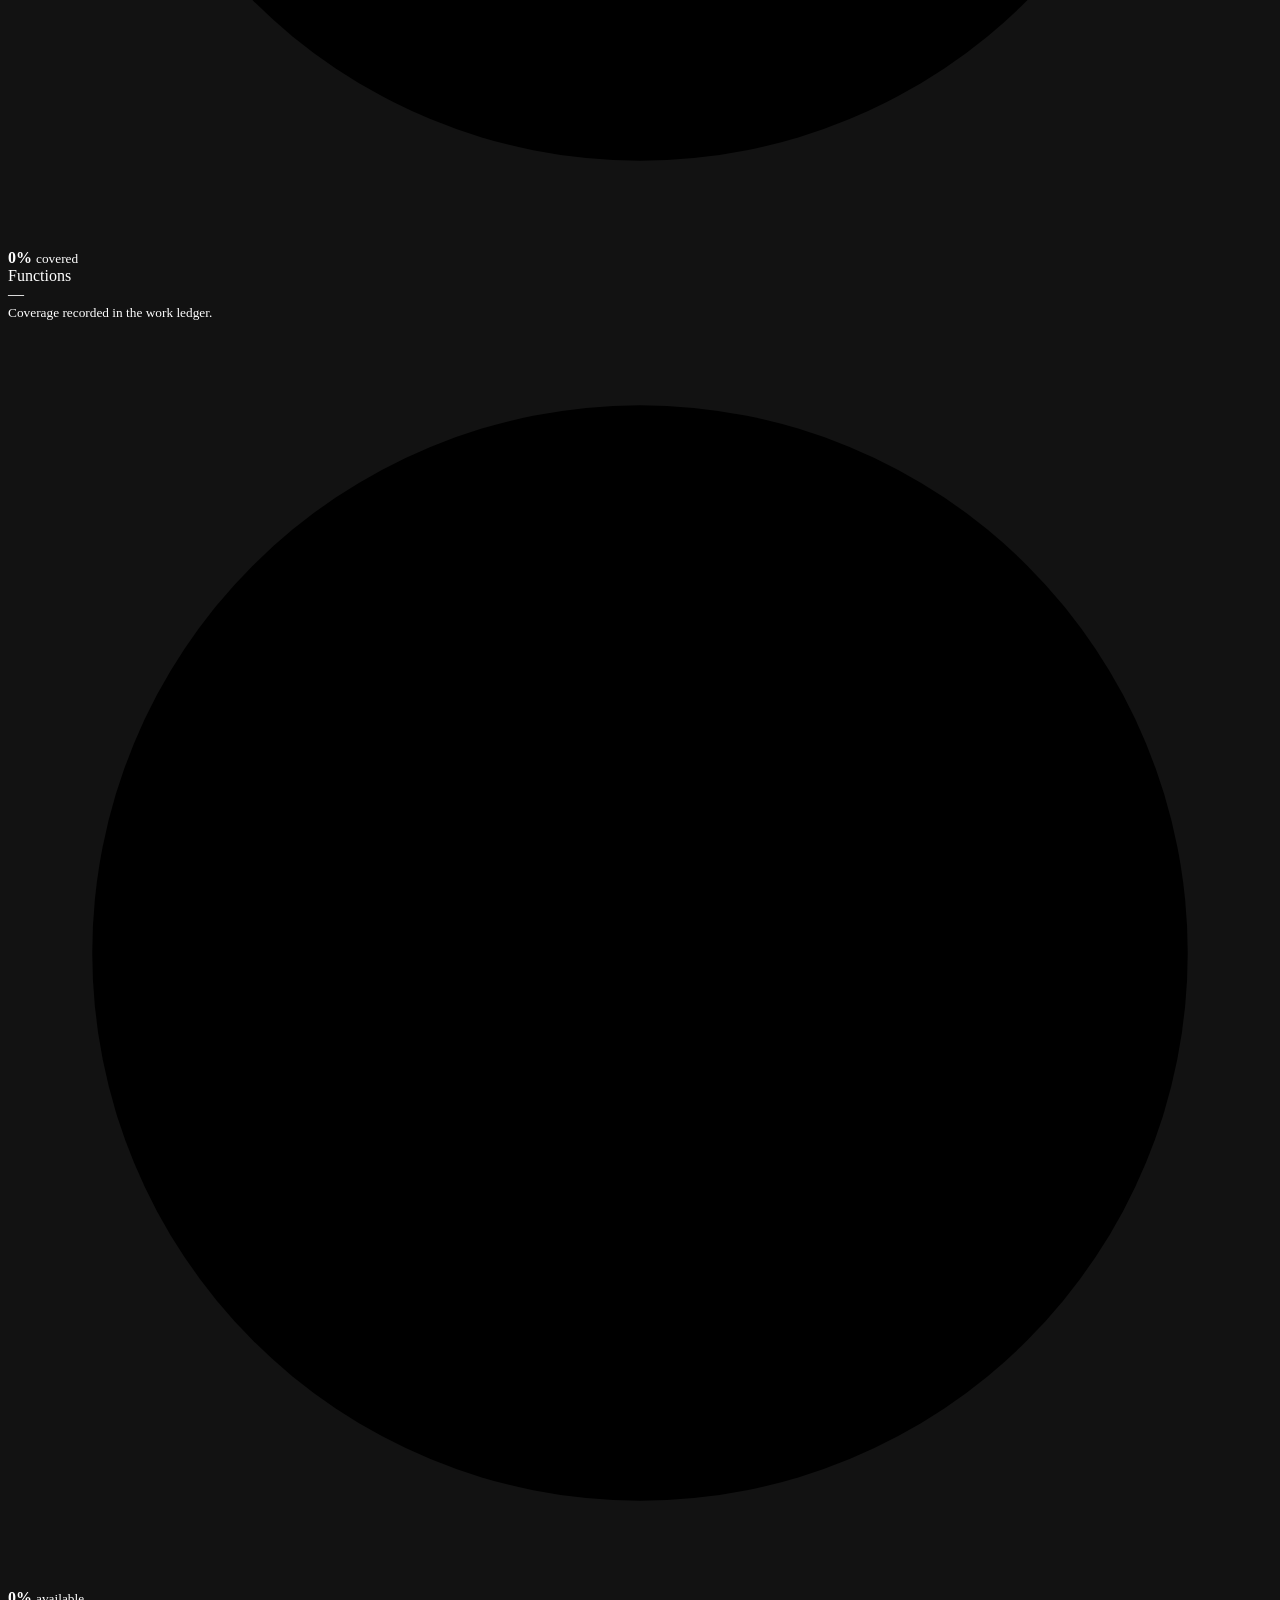
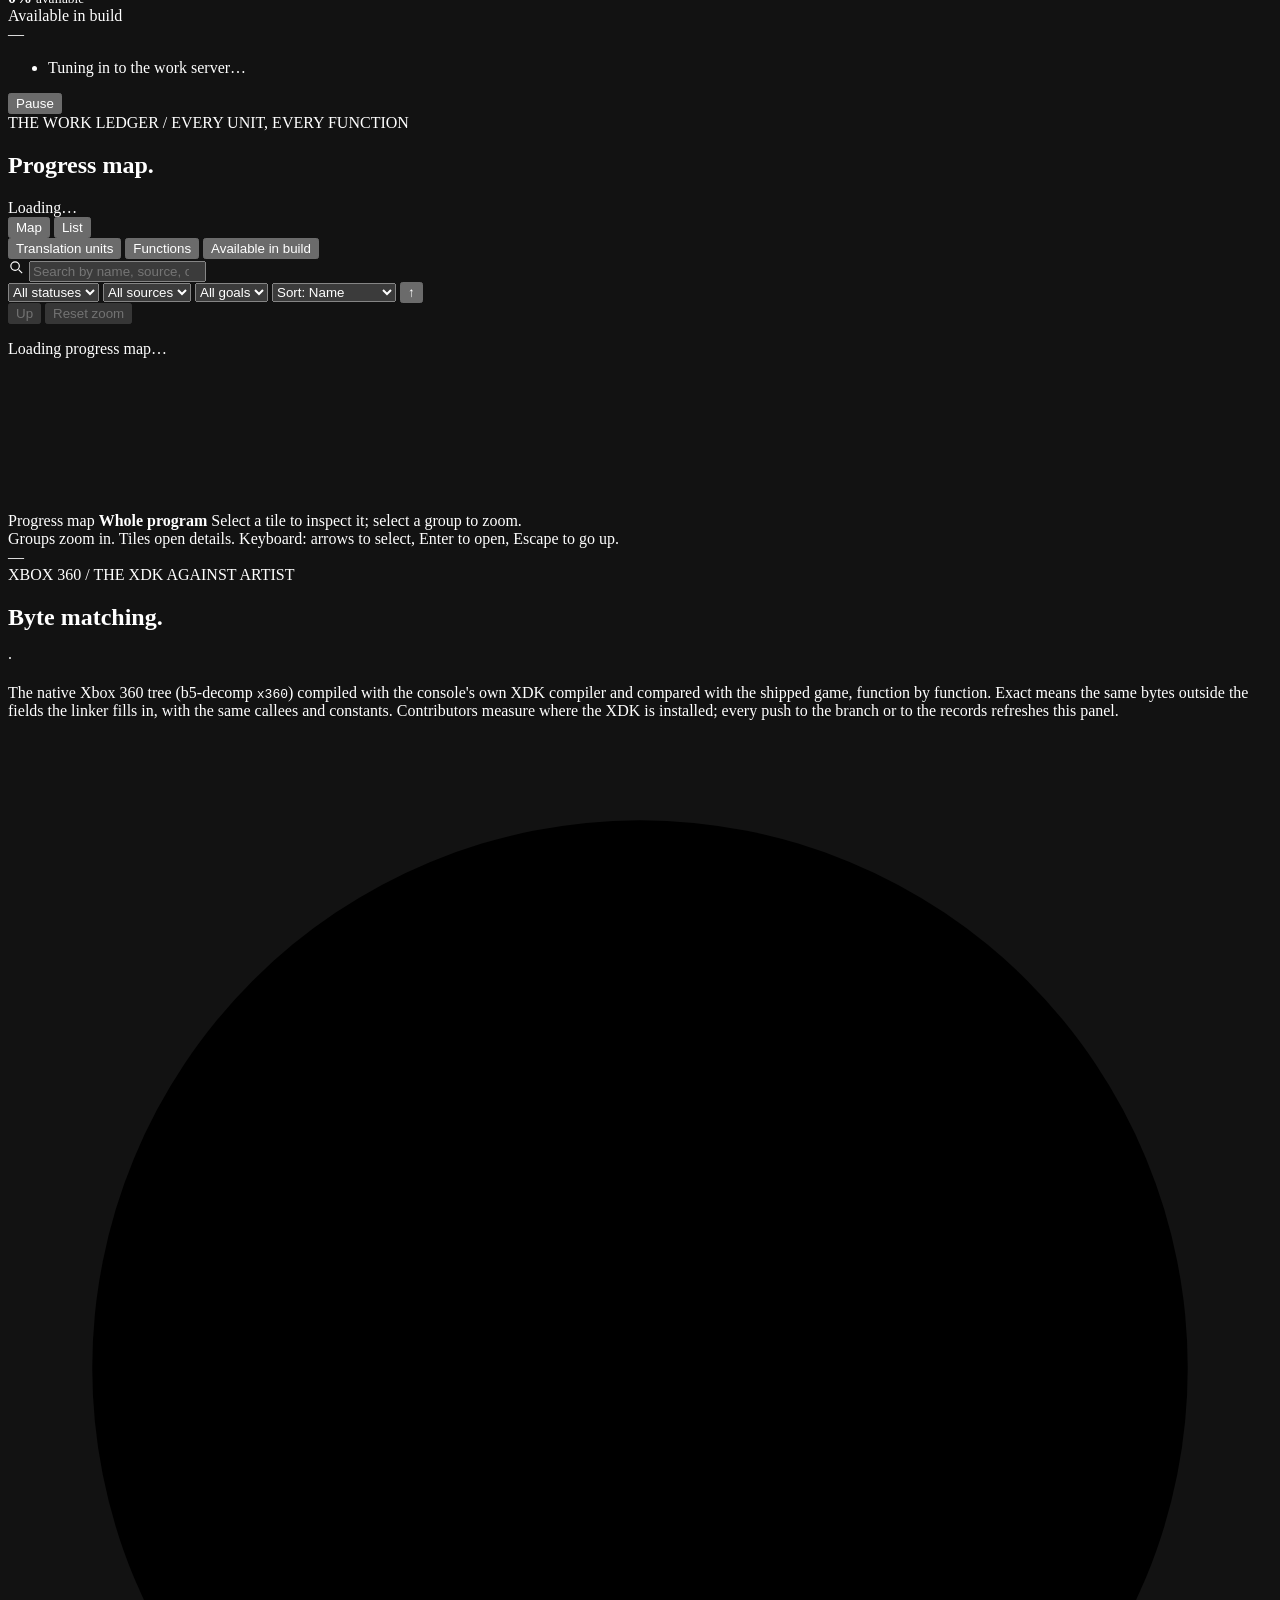
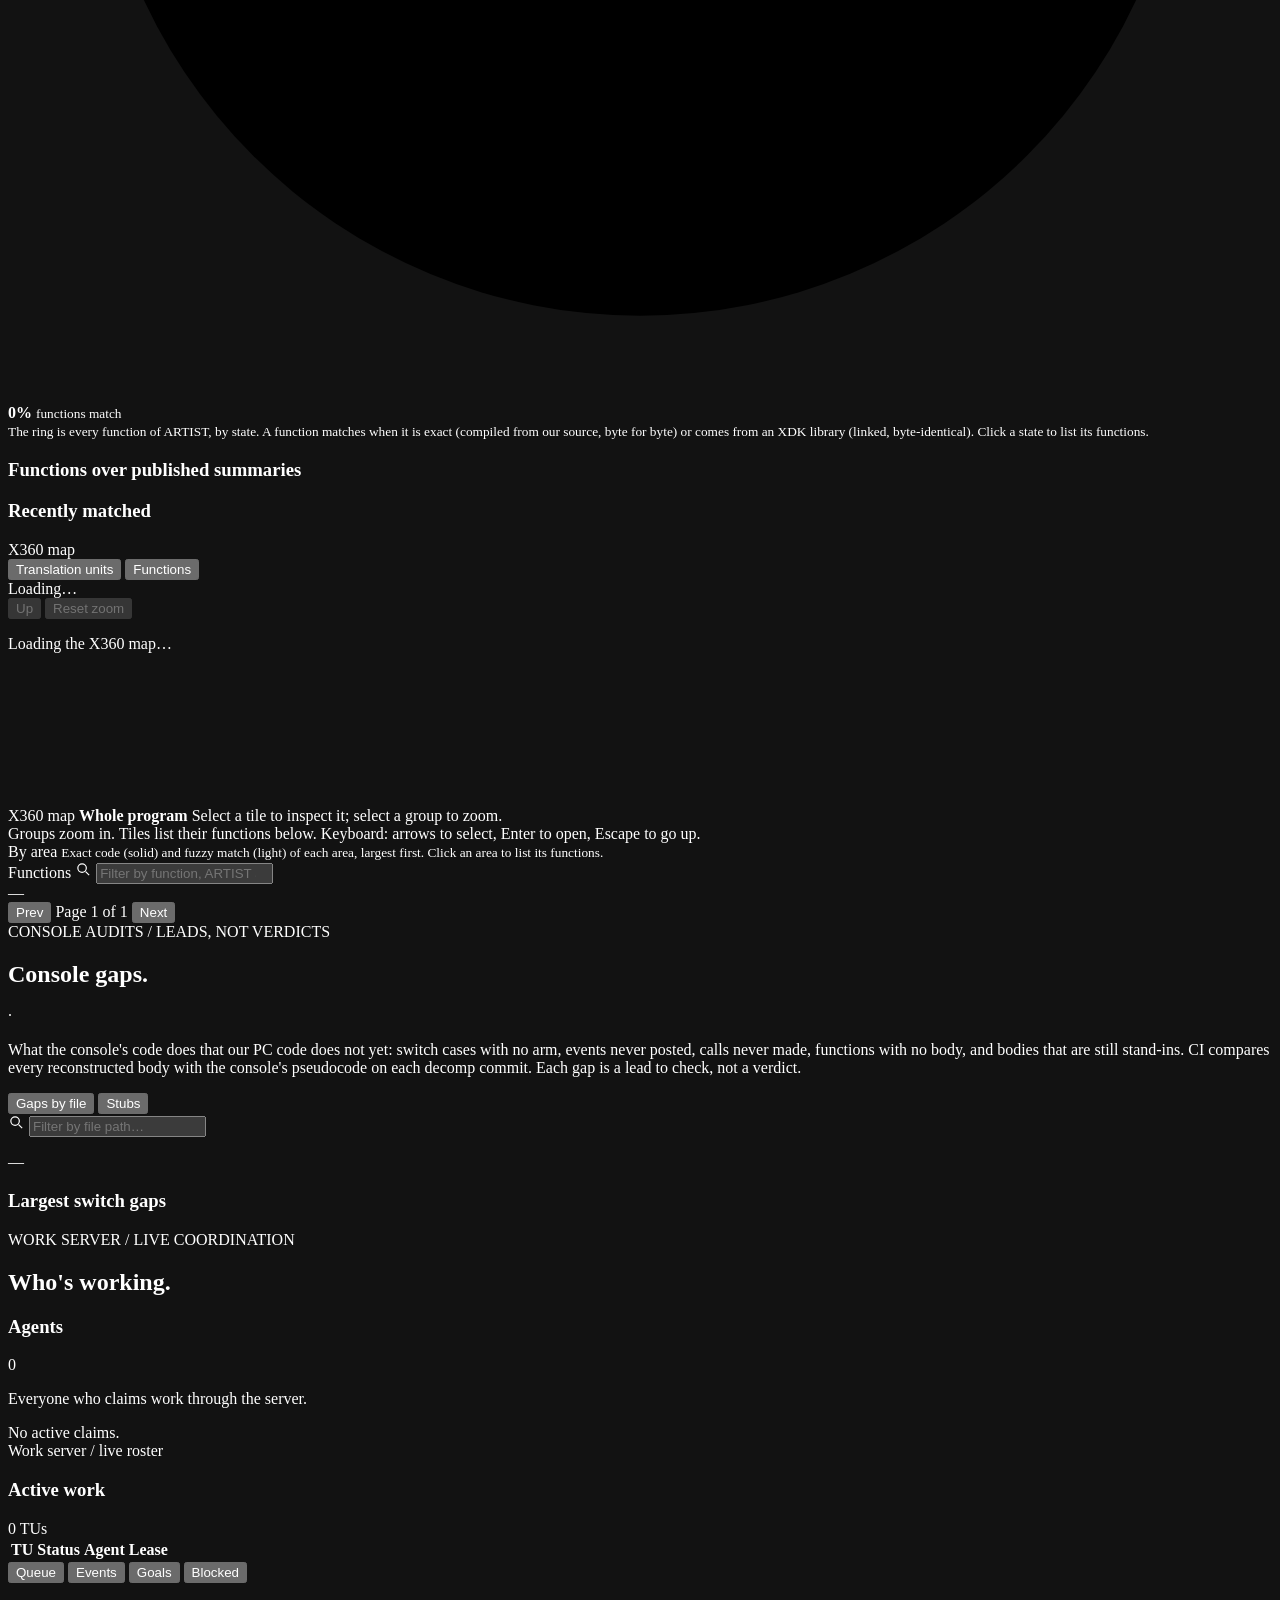
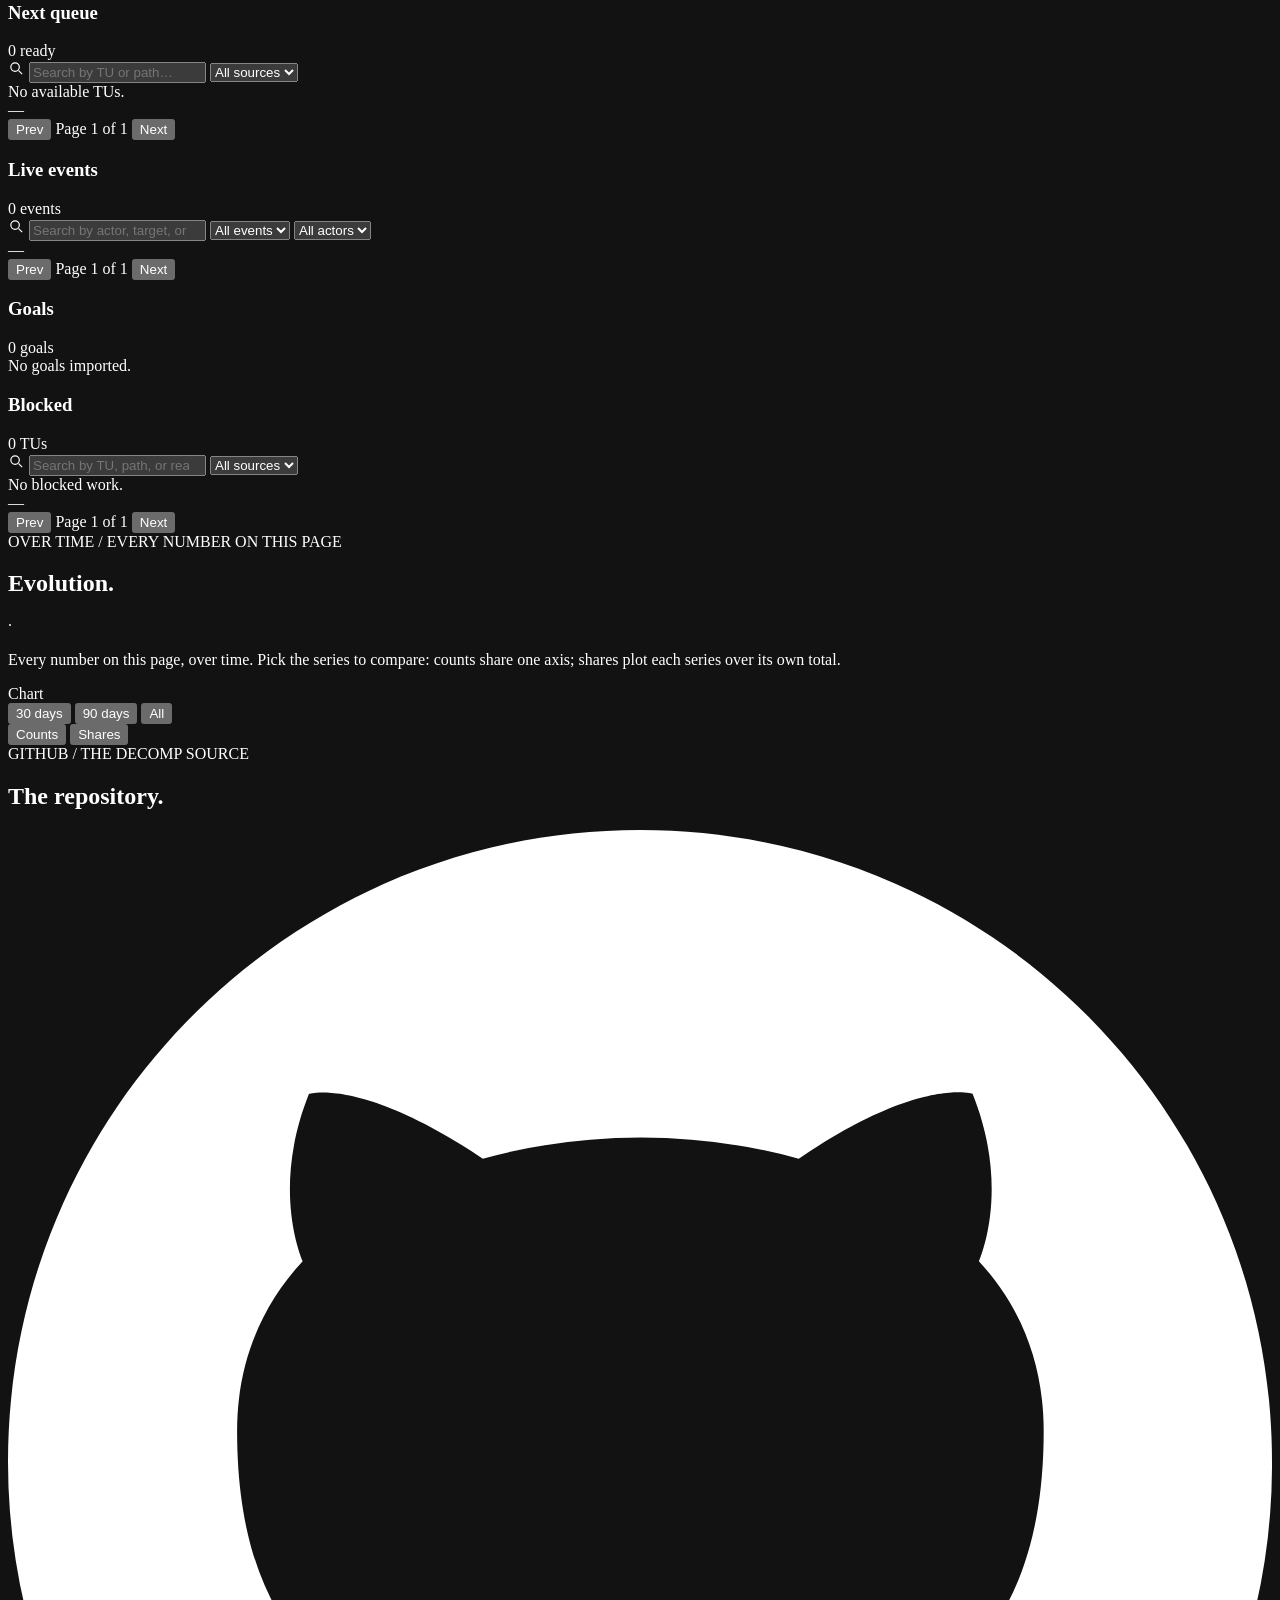
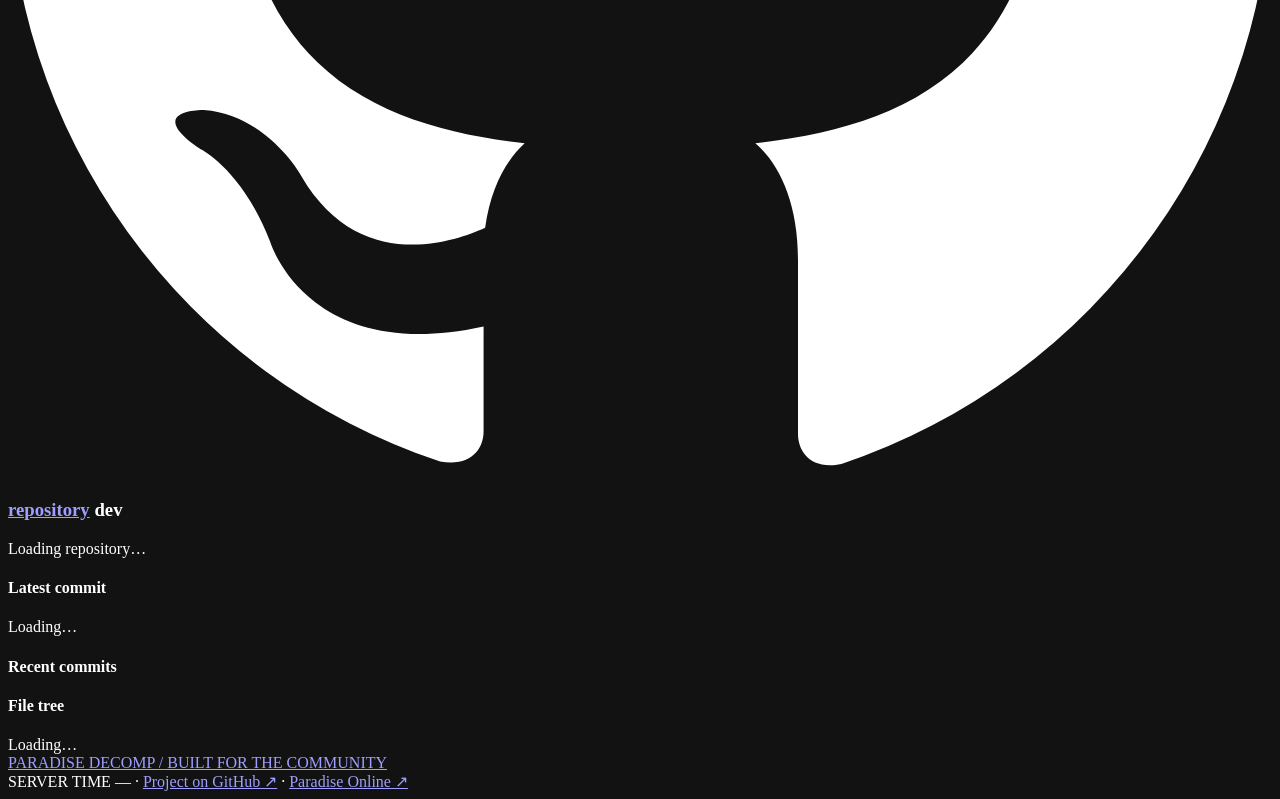
==== commit d76058fd: "Dashboard page: sent with its figures in it A fetch that runs no script (a link preview, a search en" ====
--- a/bp_work_server/static/index.html
+++ b/bp_work_server/static/index.html
@@ -94,12 +94,12 @@
       </div>
       <p class="b5-license__next" id="licenseNext">Reading the work ledger…</p>
       <div class="b5-license__stats">
-          <div class="b5-meter" id="meterUnits" data-tone="success" role="progressbar" aria-valuemin="0" aria-valuemax="100" aria-label="Units complete"><span class="b5-meter__label">Units complete</span><span class="b5-meter__value" data-b5-progress-label>—</span><span class="b5-meter__bar"></span></div>
-          <div class="b5-meter" id="meterFuncs" role="progressbar" aria-valuemin="0" aria-valuemax="100" aria-label="Functions covered"><span class="b5-meter__label">Functions covered</span><span class="b5-meter__value" data-b5-progress-label>—</span><span class="b5-meter__bar"></span></div>
-          <div class="b5-meter" id="meterBuild" data-tone="info" role="progressbar" aria-valuemin="0" aria-valuemax="100" aria-label="In the build"><span class="b5-meter__label">In the build</span><span class="b5-meter__value" data-b5-progress-label>—</span><span class="b5-meter__bar"></span></div>
-          <div class="b5-meter" id="meterMatch" data-tone="success" role="progressbar" aria-valuemin="0" aria-valuemax="100" aria-label="X360 byte match"><span class="b5-meter__label">X360 byte match</span><span class="b5-meter__value" data-b5-progress-label>—</span><span class="b5-meter__bar"></span></div>
+          <div class="b5-meter" id="meterUnits" data-tone="success" role="progressbar" aria-valuemin="0" aria-valuemax="100" aria-label="Units complete"><span class="b5-meter__label">Units complete</span> <span class="b5-meter__value" data-b5-progress-label>—</span> <span class="b5-meter__bar"></span></div>
+          <div class="b5-meter" id="meterFuncs" role="progressbar" aria-valuemin="0" aria-valuemax="100" aria-label="Functions covered"><span class="b5-meter__label">Functions covered</span> <span class="b5-meter__value" data-b5-progress-label>—</span> <span class="b5-meter__bar"></span></div>
+          <div class="b5-meter" id="meterBuild" data-tone="info" role="progressbar" aria-valuemin="0" aria-valuemax="100" aria-label="In the build"><span class="b5-meter__label">In the build</span> <span class="b5-meter__value" data-b5-progress-label>—</span> <span class="b5-meter__bar"></span></div>
+          <div class="b5-meter" id="meterMatch" data-tone="success" role="progressbar" aria-valuemin="0" aria-valuemax="100" aria-label="X360 byte match"><span class="b5-meter__label">X360 byte match</span> <span class="b5-meter__value" data-b5-progress-label>—</span> <span class="b5-meter__bar"></span></div>
       </div>
-      <div class="b5-license__stamp"><span>Valid in Paradise City</span><span id="licenseNumber" title="The b5-decomp commit the ledger was reconciled at">No. —</span></div>
+      <div class="b5-license__stamp"><span>Valid in Paradise City</span> <span id="licenseNumber" title="The b5-decomp commit the ledger was reconciled at">No. —</span></div>
     </article>
 
     <main class="wp-main" data-b5-density="compact">
@@ -133,7 +133,10 @@
         </div>
       </section>
 
-      <!-- Headline metrics: three donuts, each split into the states that make up its total -->
+      <!-- Headline metrics: three donuts, each split into the states that make up its total.
+           The server sends them, like the licence, the ticker, byte matching and the work
+           lists, with the current figures already in (services/page.py), for whoever reads
+           the page without running app.js; app.js redraws them in place. -->
       <section class="b5-stat-strip wp-metrics" aria-label="Progress summary">
         <article class="b5-stat wp-metric" title="Completion includes done translation units and external implementations, shown separately in the legend.">
           <div class="b5-ring wp-ring" id="tuRing">
@@ -141,7 +144,7 @@
               <circle class="b5-ring__track" cx="60" cy="60" r="52" />
               <g class="ring-segments"></g>
             </svg>
-            <span class="b5-ring__label"><strong id="tuPercent">0%</strong><small>complete</small></span>
+            <span class="b5-ring__label"><strong id="tuPercent">0%</strong> <small>complete</small></span>
           </div>
           <div class="wp-metric__body">
             <span class="b5-stat__label">Translation units</span>
@@ -158,7 +161,7 @@
               <circle class="b5-ring__track" cx="60" cy="60" r="52" />
               <g class="ring-segments"></g>
             </svg>
-            <span class="b5-ring__label"><strong id="fnPercent">0%</strong><small>covered</small></span>
+            <span class="b5-ring__label"><strong id="fnPercent">0%</strong> <small>covered</small></span>
           </div>
           <div class="wp-metric__body">
             <span class="b5-stat__label">Functions</span>
@@ -174,7 +177,7 @@
               <circle class="b5-ring__track" cx="60" cy="60" r="52" />
               <g class="ring-segments"></g>
             </svg>
-            <span class="b5-ring__label"><strong id="exePercent">0%</strong><small>available</small></span>
+            <span class="b5-ring__label"><strong id="exePercent">0%</strong> <small>available</small></span>
           </div>
           <div class="wp-metric__body">
             <span class="b5-stat__label">Available in build</span>
@@ -321,7 +324,7 @@
                     <circle class="b5-ring__track" cx="60" cy="60" r="52" />
                     <g class="ring-segments"></g>
                   </svg>
-                  <span class="b5-ring__label"><strong id="bytematchPercent">0%</strong><small>functions match</small></span>
+                  <span class="b5-ring__label"><strong id="bytematchPercent">0%</strong> <small>functions match</small></span>
                 </div>
                 <div class="vp-legend">
                   <div class="legend" id="bytematchLegend"></div>
